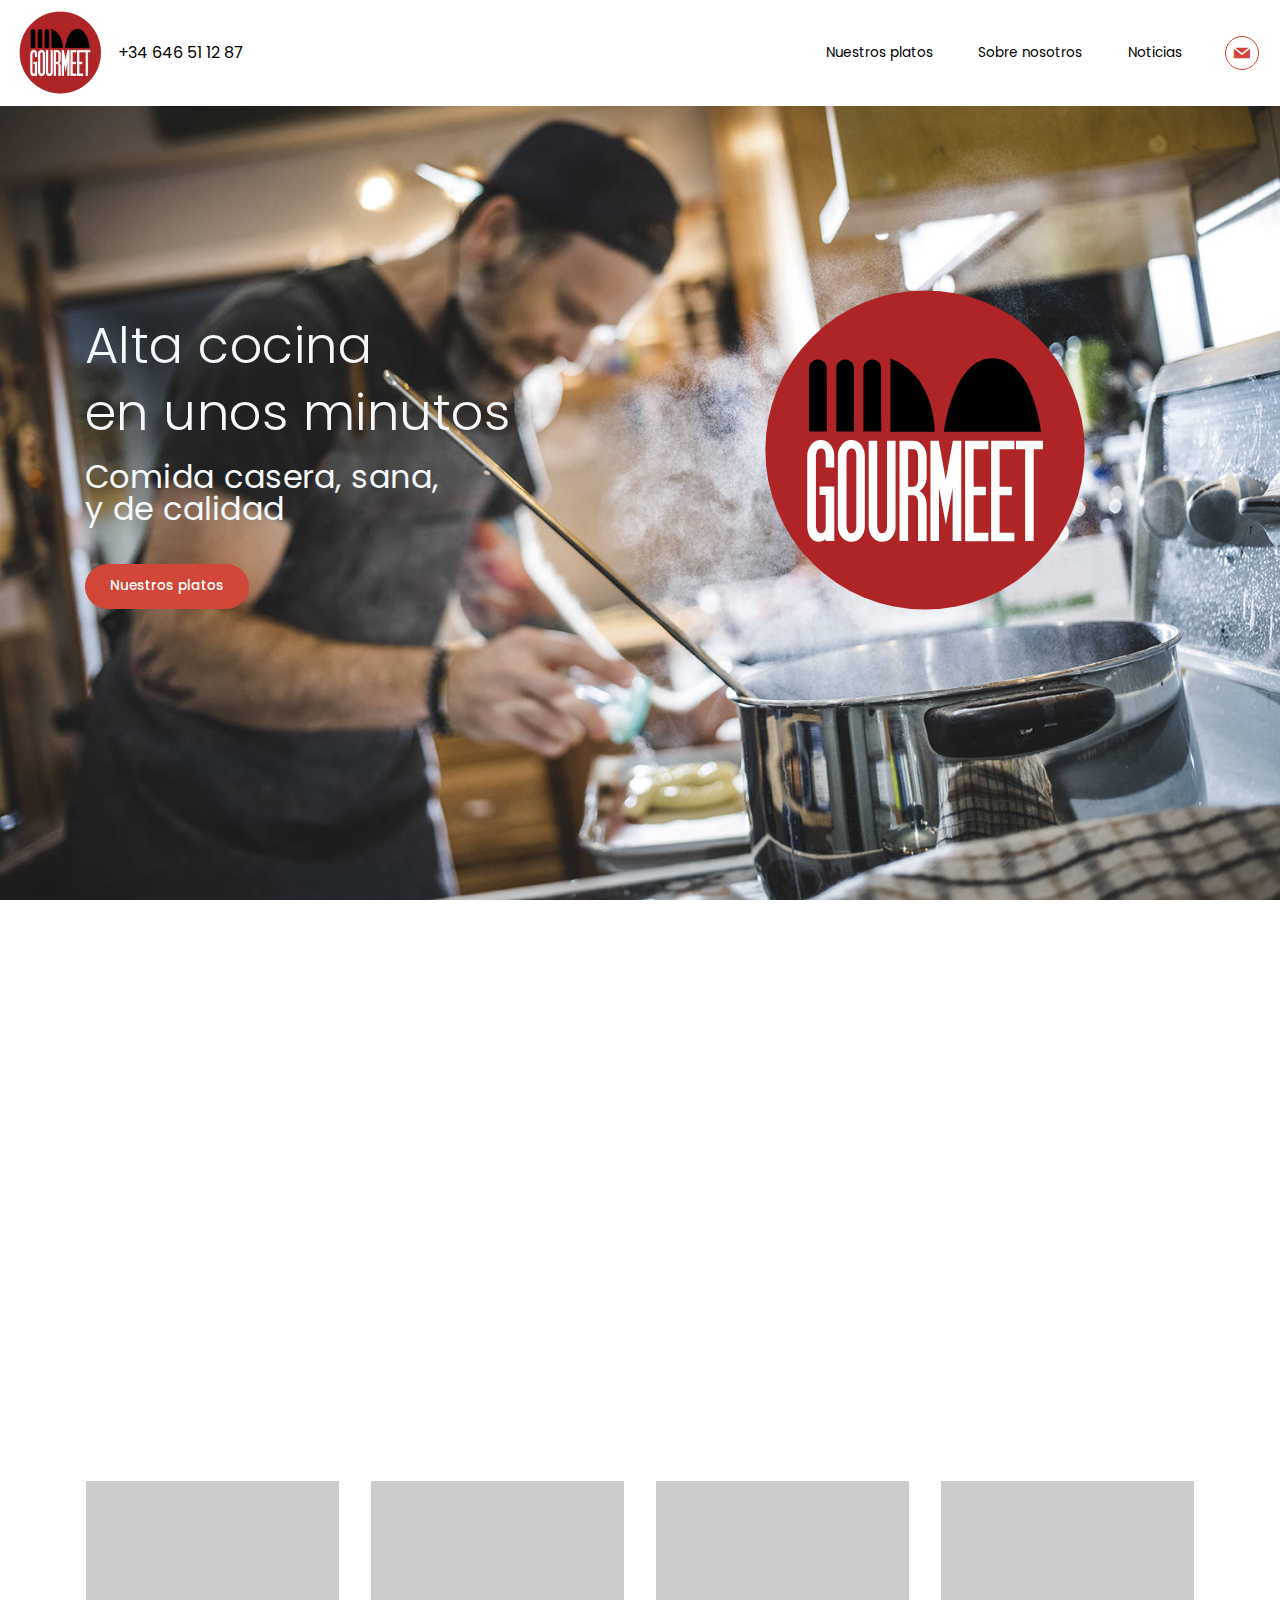
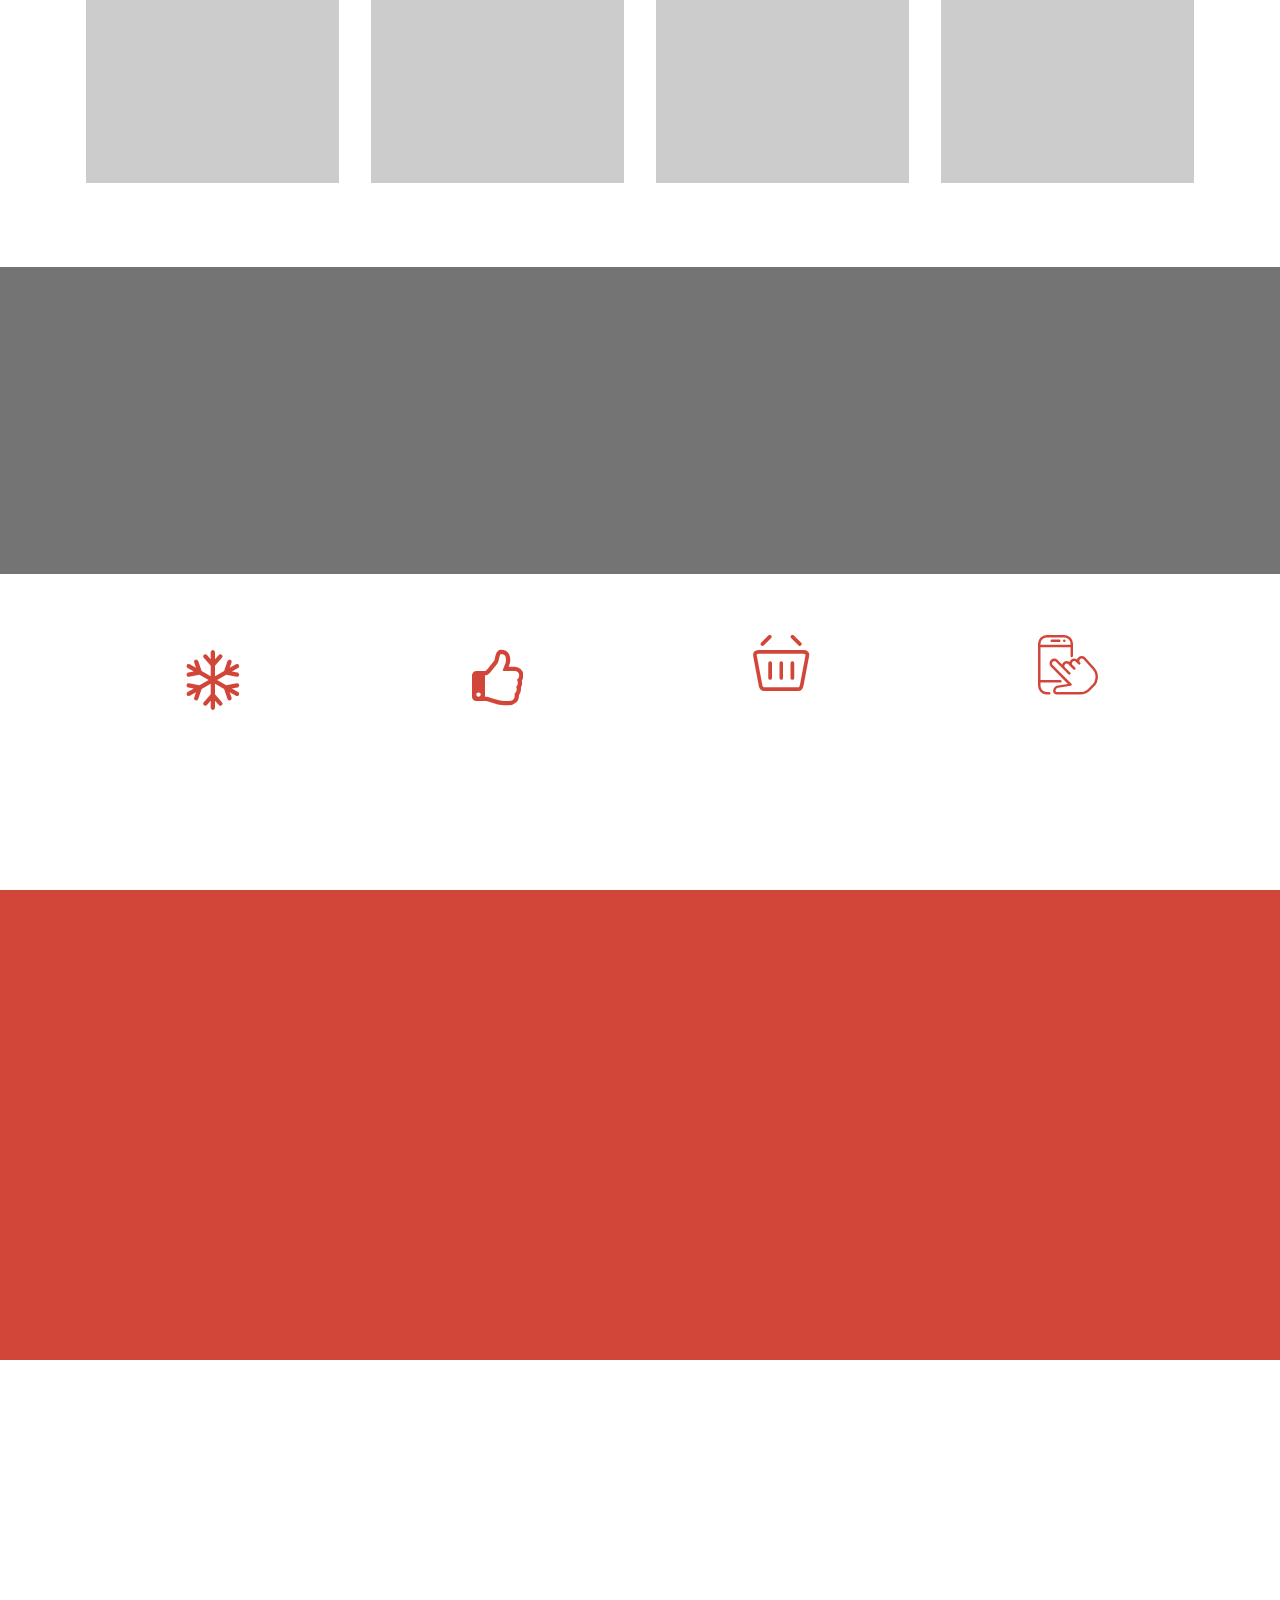
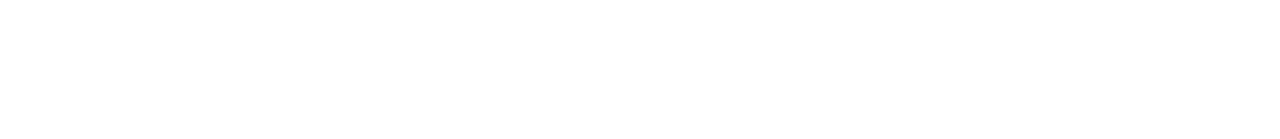
==== index.html @ 66742caf "create github pages" ====
<!DOCTYPE html>
<html >
<head>
  <!-- Site made with Mobirise Website Builder v4.8.10, https://mobirise.com -->
  <meta charset="UTF-8">
  <meta http-equiv="X-UA-Compatible" content="IE=edge">
  <meta name="generator" content="Mobirise v4.8.10, mobirise.com">
  <meta name="viewport" content="width=device-width, initial-scale=1, minimum-scale=1">
  <link rel="shortcut icon" href="assets/images/mesa-de-trabajo-1-164x165.png" type="image/x-icon">
  <meta name="description" content="">
  <title>Home</title>
  <link rel="stylesheet" href="assets/icon54/style.css">
  <link rel="stylesheet" href="assets/web/assets/mobirise-icons/mobirise-icons.css">
  <link rel="stylesheet" href="assets/web/assets/mobirise-icons-bold/mobirise-icons-bold.css">
  <link rel="stylesheet" href="assets/font-awesome/css/font-awesome.css">
  <link rel="stylesheet" href="assets/bootstrap/css/bootstrap.min.css">
  <link rel="stylesheet" href="assets/bootstrap/css/bootstrap-grid.min.css">
  <link rel="stylesheet" href="assets/bootstrap/css/bootstrap-reboot.min.css">
  <link rel="stylesheet" href="assets/animatecss/animate.min.css">
  <link rel="stylesheet" href="assets/socicon/css/styles.css">
  <link rel="stylesheet" href="assets/dropdown/css/style.css">
  <link rel="stylesheet" href="assets/theme/css/style.css">
  <link rel="stylesheet" href="assets/mobirise/css/mbr-additional.css" type="text/css">
  
  
  
</head>
<body>
  <section class="menu cid-rcGasZNHS0" once="menu" id="menu1-1">

    
    

    <nav class="navbar navbar-dropdown navbar-fixed-top navbar-expand-lg">
        <div class="navbar-brand">
            <span class="navbar-logo">
                <a href="#top">
                    <img src="assets/images/mesa-de-trabajo-1-164x165.png" alt="Gourmeet" title="Home" style="height: 5.6rem;">
                </a>
            </span>
            <span class="navbar-caption-wrap"><a class="navbar-caption text-black display-5" href="tel:+34-646 511287 ">+34 646 51 12 87 </a></span>
        </div>
        <button class="navbar-toggler" type="button" data-toggle="collapse" data-target="#navbarSupportedContent" aria-controls="navbarNavAltMarkup" aria-expanded="false" aria-label="Toggle navigation">
            <div class="hamburger">
                <span></span>
                <span></span>
                <span></span>
                <span></span>
            </div>
        </button>
      <div class="collapse navbar-collapse" id="navbarSupportedContent">
            <ul class="navbar-nav nav-dropdown nav-right" data-app-modern-menu="true"><li class="nav-item dropdown">
                    <a class="nav-link link text-black display-4" href="page4.html#gallery1-2z" aria-expanded="true">&nbsp;Nuestros platos</a>
                </li><li class="nav-item"><a class="nav-link link text-black display-4" href="page1.html#info7-w">
                        Sobre nosotros</a></li><li class="nav-item"><a class="nav-link link text-black display-4" href="page2.html">
                        Noticias</a></li></ul>
            <div class="icons-menu">
              <div class="soc-item">
                <a href="mailto:info@gourmeet.es">
                  <span class="mbr-iconfont socicon-mail socicon" style="color: rgb(209, 70, 56); fill: rgb(209, 70, 56);"></span>
                </a>
              </div>
              
              
              
              
              
            </div>
            
      </div>
    </nav>
</section>

<section class="header4 cid-reMaHEFUPE mbr-fullscreen" id="header4-15">

    

    

    <div class="container">
        <div class="row justify-content-center">
            <div class="mbr-white col-md-12 col-lg-6">
                <div class="typed-text pb-3 align-left display-4">
                    <span class="mbr-section-subtitle mbr-fonts-style display-1"><br><br>Alta cocina<br>en unos minutos<br></span>
                    
                </div>
                <p class="mbr-section-text mbr-fonts-style align-left display-2">Comida casera, sana,<br>y de calidad</p>
                <div class="pt-3 mbr-section-btn align-left"><a class="btn btn-md btn-primary display-4" type="submit" href="index.html#content7-1c">Nuestros platos</a></div>
            </div>
            <div class="col-lg-6">
                <div class="mbr-figure">
                    <img src="assets/images/logotipo2-1.svg" alt="Mobirise" title="">
                </div>
            </div>
        </div>
    </div>
    
</section>

<section class="cid-reM4KpsuO8" id="content9-18">

    

    
    <div class="container">
        <div class="row justify-content-center">
            <div class="col-12 col-md-12 align-center">
                <h2 class="mbr-section-title align-left mbr-fonts-style mbr-bold mbr-white display-1">
                    Elaboramos platos <br>precocinados de alta calidad</h2>
                <h3 class="mbr-section-subtitle align-left mbr-fonts-style mbr-white pt-2 display-2">Para que disfrutes como nunca de la cocina de siempre</h3>
            </div>
        </div>
    </div>
</section>

<section class="mbr-section article content1 cid-rfjMUEWF85" id="content1-1n">
    
     

    <div class="container">
        <div class="media-container-row">
            <div class="col-md-12">
                <p class="mbr-text m-0 mbr-fonts-style mbr-black display-7">“No tenemos tiempo para cocinar, pero <strong>nos gusta comer bien</strong>, alimentarnos adecuadamente… <strong>Gourmeet pone a tu disposición platos precocinados y ultracongelados, elaborados con la tecnología industrial más vanguardista</strong>, que te harán recordar los sabores de la cocina más auténtica.<br><br>Los <strong>ingredientes</strong> de todas nuestras recetas se basan en la <strong>cocina natural: sana y sabrosa</strong>. Así, elaboramos a diario las recetas tradicionales de nuestros platos precocinados: con la mejor tecnología, pero de una forma artesanal. Y se nota. <strong>Platos listos para calentar y consumir de calidad gourmet!”</strong><br></p>
            </div>
        </div>
    </div>
</section>

<section class="features19 cid-reM4lIrjnq" id="features19-15">

    

    
    <div class="container">
        <h2 class="mbr-section-title align-left mbr-fonts-style display-1">
            Recomendaciones del chef</h2>

        
        <div class="row justify-content-center align-items-start">
            
            <div class="card px-3 py-4 col-md-6 col-lg-3">
                <div class="card-wrapper flip-card">
                    <div class="card-img">
                        <img src="assets/images/carnes-506x343.jpg" alt="Mobirise" title="">
                        
                    </div>
                    <div class="card-box">
                        <h3 class="mbr-title mbr-fonts-style mbr-bold mbr-black display-5">
                            CARNES</h3>
                        
                        <div class="mbr-section-btn align-left"><a href="page4.html#features14-2b" class="btn btn-md btn-primary display-4">Saber más</a></div>
                    </div>
                </div>
            </div>

            <div class="card px-3 py-4 col-md-6 col-lg-3">
                <div class="card-wrapper flip-card">
                    <div class="card-img">
                        <img src="assets/images/pasta-506x343.jpg" alt="Mobirise" title="">
                        
                    </div>
                    <div class="card-box">
                        <h3 class="mbr-title mbr-fonts-style mbr-bold mbr-black display-5">
                            PASTA</h3>
                        
                        <div class="mbr-section-btn align-left"><a href="page3.html#features14-1x" class="btn btn-md btn-primary display-4">Saber más</a></div>
                    </div>
                </div>
            </div>

            <div class="card px-3 py-4 col-md-6 col-lg-3">
                <div class="card-wrapper flip-card">
                    <div class="card-img">
                        <img src="assets/images/cremas-506x343.jpg" alt="Mobirise" title="">
                        
                    </div>
                    <div class="card-box">
                        <h3 class="mbr-title mbr-fonts-style mbr-bold mbr-black display-5">
                            CREMAS Y RELLENOS</h3>
                        
                        <div class="mbr-section-btn align-left"><a href="page3.html#features14-1x" class="btn btn-md btn-primary display-4">Saber más</a></div>
                    </div>
                </div>
            </div>

            <div class="card px-3 py-4 col-md-6 col-lg-3">
                <div class="card-wrapper flip-card">
                    <div class="card-img">
                        <img src="assets/images/varios-506x343.jpg" alt="Mobirise" title="">
                        
                    </div>
                    <div class="card-box">
                        <h3 class="mbr-title mbr-fonts-style mbr-bold mbr-black display-5">
                            VARIOS</h3>
                        
                        <div class="mbr-section-btn align-left"><a href="page3.html#features14-1x" class="btn btn-md btn-primary display-4">Saber más</a></div>
                    </div>
                </div>
            </div>
        </div>
    </div>
</section>

<section class="cid-reEME1GVfP mbr-parallax-background" id="content9-15">

    

    <div class="mbr-overlay" style="opacity: 0.6; background-color: rgb(35, 35, 35);">
    </div>
    <div class="container">
        <div class="row justify-content-center">
            <div class="col-12 col-md-12 align-center">
                <h2 class="mbr-section-title align-left mbr-fonts-style mbr-bold mbr-white display-1">
                    Auténtica Carne fresca de Vacuno</h2>
                <h3 class="mbr-section-subtitle align-left mbr-fonts-style mbr-white pt-2 display-2">
                    100% certificada</h3>
            </div>
        </div>
    </div>
</section>

<section class="features3 cid-reMaq2E13o" id="features3-1a">
    
    

    
    <div class="container">
        
        
        <div class="row justify-content-center">
            <div class="card p-3 col-12 col-md-6 col-xl-3 col-lg-3">
                <div class="card-wrap">
                    <div class="card-img pb-4 align-center">
                        <span class="mbr-iconfont fa-snowflake-o fa"></span>
                    </div>
                    <div class="card-box">
                        <h4 class="card-title mbr-fonts-style align-center display-5">
                            Cadena de frio</h4>
                        <p class="mbr-text mbr-fonts-style align-center display-7">
                            Todos los productos se conservan en congelación a -18º</p>
                    </div>
                </div>
            </div>

            <div class="card p-3 col-12 col-md-6 col-xl-3 col-lg-3">
                <div class="card-wrap">
                    <div class="card-img pb-4 align-center">
                        <span class="mbr-iconfont fa-thumbs-o-up fa"></span>
                    </div>
                    <div class="card-box">
                        <h4 class="card-title mbr-fonts-style align-center display-5">
                            Calidad certificada</h4>
                        <p class="mbr-text mbr-fonts-style align-center display-7">
                           Sellos de calidad BRC FOOD y certificación IFC</p>
                    </div>
                </div>
            </div>

            <div class="card p-3 col-12 col-md-6 col-xl-3 col-lg-3">
                <div class="card-wrap">
                    <div class="card-img pb-4 align-center">
                        <span class="mbr-iconfont mbrib-shopping-basket"></span>
                    </div>
                    <div class="card-box">
                        <h4 class="card-title mbr-fonts-style align-center display-5">
                            Envio rápido</h4>
                        <p class="mbr-text mbr-fonts-style align-center display-7">Tardamos 24 hrs en procesar tu pedido</p>
                    </div>
                </div>
            </div>

            <div class="card p-3 col-12 col-md-6 col-xl-3 col-lg-3">
                <div class="card-wrap">
                    <div class="card-img pb-4 align-center">
                        <span class="mbr-iconfont icon54-v1-mobile-touch"></span>
                    </div>
                    <div class="card-box">
                        <h4 class="card-title mbr-fonts-style align-center display-5">
                            Atención personalizada</h4>
                        <p class="mbr-text mbr-fonts-style align-center display-7">
                            +34 646 51 12 87 </p>
                    </div>
                </div>
            </div>
        </div>
    </div>
</section>

<section class="cid-rfPbJCQDJ2" id="footer4-4c">

    

    

    <div class="container">
        <div class="row content justify-content-center align-items-start mbr-black">
            <div class="col-12 col-md-6 col-lg-4 pb-3">
                <div class="logo pb-3 align-center">
                    <a href="https://mobirise.com">
                        <img src="assets/images/logo.png" alt="Mobirise" title="" style="height: 5rem;">
                    </a>
                </div>
                
                <div class="address">
                    <h3 class="address-title mbr-fonts-style pb-2 align-center display-5">Si quieres hacer un pedido ponte en<br>contacto con nosotros. <br><br>Te asesoraremos en cantidades, almacenamiento y preparación.&nbsp;</h3>
                    <p class="address-block mbr-fonts-style pb-3 align-center mbr-text display-4"></p>
                </div>
                <div class="contacts">
                    <h3 class="contacts-title mbr-fonts-style pb-2 align-center display-5"></h3>
                    <p class="contacts-block mbr-fonts-style align-center mbr-text display-4"></p>
                </div>
            </div>
            <div class="col-sm-12 col-md-6 col-lg-5 col-xl-4 opening-hours pb-3 align-center">
                <h3 class="opening-hours-title pb-3 mbr-fonts-style align-center display-5"></h3>
                <div class="col-5 days-column mbr-fonts-style mbr-bold align-right mbr-text display-7">
                    <span></span><br>
                </div>
                <div class="col-5 hours-column mbr-fonts-style align-left mbr-text display-7">
                    <span></span><br>
                </div>
            </div>
            <div class="form-1 col-sm-12 col-md-5 col-xl-4 col-lg-3" data-form-type="formoid">
                <h3 class="form-title pb-3 mbr-fonts-style align-center display-5"><strong>
                    PEDIDOS</strong></h3>
                <div data-form-alert="" hidden="">En breve nos pondremos en contacto contigo. Gracias por confiar en Gourmeet.</div>
                <form class="mbr-form" action="https://mobirise.com/" method="post" data-form-title="My Mobirise Form"><input type="hidden" name="email" data-form-email="true" value="3juxIhDKyW4J5ooBcVCBBfuF7L02tV1vfWAPSeEwPodO5930rio98Dyp6w4itvRNbZPGTk6Ozgdu0U1whDyBWlimb+TI0SR6hnWD6v8JmXG90VNlT7ELz9vwd0E1JPEI">
                    <div class="input-wrap" data-for="name">
                        <input type="text" class="field display-7" name="name" placeholder="Nombre" data-form-field="Name" required="" id="name-footer4-4c">
                    </div>
                    <div class="input-wrap" data-for="email">
                        <input type="text" class="field display-7" name="email" placeholder="e-mail" data-form-field="E-mail" required="" id="email-footer4-4c">
                    </div>
                    <div class="input-wrap" data-for="phone">
                        <input type="text" class="field display-7" name="phone" placeholder="Teléfono" data-form-field="Phone" id="phone-footer4-4c">
                    </div>
                    <div class="form-group pb-2" data-for="message">
                        <textarea type="text" class="form-control display-7" name="message" placeholder="Mensaje" rows="2" data-form-field="Message" id="message-footer4-4c"></textarea>
                    </div>
                    <div class="btn-row align-center">
                        <span class="input-group-btn"><button href="https://mobirise.com/" type="submit" class="btn btn-form btn-white display-4">Enviar</button></span>
                    </div>
                </form>
            </div>
        </div>
    </div>
</section>

<section class="cid-rezptYAxd7 mbr-reveal" id="footer1-b">

    

    <div class="mbr-overlay" style="background-color: rgb(0, 0, 0); opacity: 0.7;"></div>

    <div class="container">
        <div class="media-container-row content text-white">
            <div class="col-12 col-md-3">
                <div class="media-wrap">
                    <a href="index.html">
                        <img src="assets/images/logotipo.svg" alt="Mobirise" title="">
                    </a>
                </div>
            </div>
            <div class="col-12 col-md-3 mbr-fonts-style display-7">
                <h5 class="pb-3"></h5>
                <p class="mbr-text"></p>
            </div>
            <div class="col-12 col-md-3 mbr-fonts-style display-7">
                <h5 class="pb-3"><strong>
                    Contacto</strong></h5>
                <p class="mbr-text">C/ Herreros Nº 12 Edificio 2 <br>Pol. Ind Los Angeles <br>28906 Getafe (Madrid) &nbsp;<br><br>+34 646 51 12 87&nbsp;</p>
            </div>
            <div class="col-12 col-md-3 mbr-fonts-style display-7">
                <h5 class="pb-3"><strong>Menú</strong></h5>
                <p class="mbr-text"><a href="index.html#header1-9" class="text-white">N</a>uestros platos<br><a href="page1.html#content9-o" class="text-white">Sobre nosotros</a><br><br><strong><a href="mailto:info@gourmeet.es">PEDIDOS</a></strong></p>
            </div>
        </div>
        <div class="footer-lower">
            <div class="media-container-row">
                <div class="col-sm-12">
                    <hr>
                </div>
            </div>
            <div class="media-container-row mbr-white">
                <div class="col-sm-6 copyright">
                    <p class="mbr-text mbr-fonts-style display-7">© Copyright 2019</p>
                </div>
                <div class="col-md-6">
                    
                </div>
            </div>
        </div>
    </div>
</section>


  <script src="assets/web/assets/jquery/jquery.min.js"></script>
  <script src="assets/popper/popper.min.js"></script>
  <script src="assets/bootstrap/js/bootstrap.min.js"></script>
  <script src="assets/viewportchecker/jquery.viewportchecker.js"></script>
  <script src="assets/typed/typed.min.js"></script>
  <script src="assets/parallax/jarallax.min.js"></script>
  <script src="assets/smoothscroll/smooth-scroll.js"></script>
  <script src="assets/dropdown/js/script.min.js"></script>
  <script src="assets/touchswipe/jquery.touch-swipe.min.js"></script>
  <script src="assets/theme/js/script.js"></script>
  <script src="assets/formoid/formoid.min.js"></script>
  
  
  <input name="animation" type="hidden">
  </body>
</html>
---- assets/icon54/style.css ----
@font-face {
    font-family: 'icon54';
    src: url('fonts/icon54.eot?uf6sbu');
    src: url('fonts/icon54.eot?uf6sbu#iefix') format('embedded-opentype'),
        url('fonts/icon54.ttf?uf6sbu') format('truetype'),
        url('fonts/icon54.woff?uf6sbu') format('woff'),
        url('fonts/icon54.svg?uf6sbu#icon54') format('svg');
    font-weight: normal;
    font-style: normal;
}

[class^='icon54-v1-'],
[class*=' icon54-v1-'] {
    /* use !important to prevent issues with browser extensions that change fonts */
    font-family: 'icon54' !important;
    speak: none;
    font-style: normal;
    font-weight: normal;
    font-variant: normal;
    text-transform: none;
    line-height: 1;

    /* Better Font Rendering =========== */
    -webkit-font-smoothing: antialiased;
    -moz-osx-font-smoothing: grayscale;
}

.icon54-v1-add-bag::before {
    content: '\e900';
}
.icon54-v1-add-cart2::before {
    content: '\e901';
}
.icon54-v1-add-chat1::before {
    content: '\e902';
}
.icon54-v1-add-chat2::before {
    content: '\e903';
}
.icon54-v1-add-chat3::before {
    content: '\e904';
}
.icon54-v1-bitcoin-bag::before {
    content: '\e905';
}
.icon54-v1-bitcoin-cart::before {
    content: '\e906';
}
.icon54-v1-cart::before {
    content: '\e907';
}
.icon54-v1-char-search2::before {
    content: '\e908';
}
.icon54-v1-chat-1::before {
    content: '\e909';
}
.icon54-v1-chat-2::before {
    content: '\e90a';
}
.icon54-v1-chat-3::before {
    content: '\e90b';
}
.icon54-v1-chat-bubble1::before {
    content: '\e90c';
}
.icon54-v1-chat-bubble2::before {
    content: '\e90d';
}
.icon54-v1-chat-bubble4::before {
    content: '\e90e';
}
.icon54-v1-chat-bubble5::before {
    content: '\e90f';
}
.icon54-v1-chat-buble3::before {
    content: '\e910';
}
.icon54-v1-chat-delete1::before {
    content: '\e911';
}
.icon54-v1-chat-delete2::before {
    content: '\e912';
}
.icon54-v1-chat-delete3::before {
    content: '\e913';
}
.icon54-v1-chat-error1::before {
    content: '\e914';
}
.icon54-v1-chat-error2::before {
    content: '\e915';
}
.icon54-v1-chat-error3::before {
    content: '\e916';
}
.icon54-v1-chat-help1::before {
    content: '\e917';
}
.icon54-v1-chat-help2::before {
    content: '\e918';
}
.icon54-v1-chat-help3::before {
    content: '\e919';
}
.icon54-v1-chat-remouve1::before {
    content: '\e91a';
}
.icon54-v1-chat-remouve2::before {
    content: '\e91b';
}
.icon54-v1-chat-remouve3::before {
    content: '\e91c';
}
.icon54-v1-chat-search1::before {
    content: '\e91d';
}
.icon54-v1-chat-search3::before {
    content: '\e91e';
}
.icon54-v1-chat-settings1::before {
    content: '\e91f';
}
.icon54-v1-chat-settings2::before {
    content: '\e920';
}
.icon54-v1-chat-settings3::before {
    content: '\e921';
}
.icon54-v1-chat-user1::before {
    content: '\e922';
}
.icon54-v1-chat-user2::before {
    content: '\e923';
}
.icon54-v1-chat-user3::before {
    content: '\e924';
}
.icon54-v1-chat-user4::before {
    content: '\e925';
}
.icon54-v1-check-out::before {
    content: '\e926';
}
.icon54-v1-clear-bag::before {
    content: '\e927';
}
.icon54-v1-clear-cart2::before {
    content: '\e928';
}
.icon54-v1-conference-chat::before {
    content: '\e929';
}
.icon54-v1-conference-speach::before {
    content: '\e92a';
}
.icon54-v1-credit-card::before {
    content: '\e92b';
}
.icon54-v1-cuppon::before {
    content: '\e92c';
}
.icon54-v1-dismiss-bag::before {
    content: '\e92d';
}
.icon54-v1-dismiss-cart::before {
    content: '\e92e';
}
.icon54-v1-dismiss-chat1::before {
    content: '\e92f';
}
.icon54-v1-dismiss-chat2::before {
    content: '\e930';
}
.icon54-v1-dismiss-chat3::before {
    content: '\e931';
}
.icon54-v1-dollar-bag::before {
    content: '\e932';
}
.icon54-v1-dollar-cart::before {
    content: '\e933';
}
.icon54-v1-done-bag::before {
    content: '\e934';
}
.icon54-v1-done-cat::before {
    content: '\e935';
}
.icon54-v1-dream-bubble1::before {
    content: '\e936';
}
.icon54-v1-dream-bubble2::before {
    content: '\e937';
}
.icon54-v1-dreamimg-2::before {
    content: '\e938';
}
.icon54-v1-dreaming-1::before {
    content: '\e939';
}
.icon54-v1-euro-bag::before {
    content: '\e93a';
}
.icon54-v1-euro-cart::before {
    content: '\e93b';
}
.icon54-v1-favorite-bag::before {
    content: '\e93c';
}
.icon54-v1-favorite-cart::before {
    content: '\e93d';
}
.icon54-v1-favorite-chat1::before {
    content: '\e93e';
}
.icon54-v1-favorite-chat2::before {
    content: '\e93f';
}
.icon54-v1-favorite-chat3::before {
    content: '\e940';
}
.icon54-v1-full-cart2::before {
    content: '\e941';
}
.icon54-v1-gift-box2::before {
    content: '\e942';
}
.icon54-v1-gift-card2::before {
    content: '\e943';
}
.icon54-v1-home-bag::before {
    content: '\e944';
}
.icon54-v1-hot-offer::before {
    content: '\e945';
}
.icon54-v1-mobile-shopping1::before {
    content: '\e946';
}
.icon54-v1-mobile-shopping2::before {
    content: '\e947';
}
.icon54-v1-on-sale2::before {
    content: '\e948';
}
.icon54-v1-on-sale::before {
    content: '\e949';
}
.icon54-v1-online-shopping1::before {
    content: '\e94a';
}
.icon54-v1-online-store::before {
    content: '\e94b';
}
.icon54-v1-open-box::before {
    content: '\e94c';
}
.icon54-v1-pound-bag::before {
    content: '\e94d';
}
.icon54-v1-pound-cart::before {
    content: '\e94e';
}
.icon54-v1-remouve-bag::before {
    content: '\e94f';
}
.icon54-v1-remouve-cart2::before {
    content: '\e950';
}
.icon54-v1-rotate-2::before {
    content: '\e951';
}
.icon54-v1-search-bag::before {
    content: '\e952';
}
.icon54-v1-search-cart::before {
    content: '\e953';
}
.icon54-v1-secure-shopping3::before {
    content: '\e954';
}
.icon54-v1-secure-shopping4::before {
    content: '\e955';
}
.icon54-v1-secure-shopping5::before {
    content: '\e956';
}
.icon54-v1-share-conversation1::before {
    content: '\e957';
}
.icon54-v1-share-conversation2::before {
    content: '\e958';
}
.icon54-v1-share-conversation3::before {
    content: '\e959';
}
.icon54-v1-shipping-box::before {
    content: '\e95a';
}
.icon54-v1-shipping-scedule::before {
    content: '\e95b';
}
.icon54-v1-shipping::before {
    content: '\e95c';
}
.icon54-v1-shopping-bag::before {
    content: '\e95d';
}
.icon54-v1-video-message::before {
    content: '\e95e';
}
.icon54-v1-voice-message::before {
    content: '\e95f';
}
.icon54-v1-web-shop1::before {
    content: '\e960';
}
.icon54-v1-web-shop2::before {
    content: '\e961';
}
.icon54-v1-web-shop3::before {
    content: '\e962';
}
.icon54-v1-d-blockchart1::before {
    content: '\e963';
}
.icon54-v1-112::before {
    content: '\e964';
}
.icon54-v1-911::before {
    content: '\e965';
}
.icon54-v1-add-call::before {
    content: '\e966';
}
.icon54-v1-balloons::before {
    content: '\e967';
}
.icon54-v1-baseball-cap::before {
    content: '\e968';
}
.icon54-v1-bat-man::before {
    content: '\e969';
}
.icon54-v1-block-call::before {
    content: '\e96a';
}
.icon54-v1-block-chart1::before {
    content: '\e96b';
}
.icon54-v1-block-chart2::before {
    content: '\e96c';
}
.icon54-v1-block-chart3::before {
    content: '\e96d';
}
.icon54-v1-bluetuth-phonespeaker::before {
    content: '\e96e';
}
.icon54-v1-call-24h::before {
    content: '\e96f';
}
.icon54-v1-call-center24h::before {
    content: '\e970';
}
.icon54-v1-call-forward::before {
    content: '\e971';
}
.icon54-v1-call-made::before {
    content: '\e972';
}
.icon54-v1-call-recieved::before {
    content: '\e973';
}
.icon54-v1-call-reservation::before {
    content: '\e974';
}
.icon54-v1-clear-call::before {
    content: '\e975';
}
.icon54-v1-crain-hook::before {
    content: '\e976';
}
.icon54-v1-decreasing-chart1::before {
    content: '\e977';
}
.icon54-v1-decreasing-chart2::before {
    content: '\e978';
}
.icon54-v1-delayed-call::before {
    content: '\e979';
}
.icon54-v1-diagram-1::before {
    content: '\e97a';
}
.icon54-v1-diagram-2::before {
    content: '\e97b';
}
.icon54-v1-diagram-3::before {
    content: '\e97c';
}
.icon54-v1-diagram-4::before {
    content: '\e97d';
}
.icon54-v1-dial-pad2::before {
    content: '\e97e';
}
.icon54-v1-dot-chart1::before {
    content: '\e97f';
}
.icon54-v1-dot-chart2::before {
    content: '\e980';
}
.icon54-v1-dot-chart3::before {
    content: '\e981';
}
.icon54-v1-enter-1::before {
    content: '\e982';
}
.icon54-v1-enter-2::before {
    content: '\e983';
}
.icon54-v1-exit-1::before {
    content: '\e984';
}
.icon54-v1-exit-2::before {
    content: '\e985';
}
.icon54-v1-fax-phone::before {
    content: '\e986';
}
.icon54-v1-fragment-chart::before {
    content: '\e987';
}
.icon54-v1-hold-theline::before {
    content: '\e988';
}
.icon54-v1-id-tag::before {
    content: '\e989';
}
.icon54-v1-increasing-chart1::before {
    content: '\e98a';
}
.icon54-v1-increasing-chart2::before {
    content: '\e98b';
}
.icon54-v1-key-2::before {
    content: '\e98c';
}
.icon54-v1-key-hole1::before {
    content: '\e98d';
}
.icon54-v1-key-hole2::before {
    content: '\e98e';
}
.icon54-v1-landscape-chart::before {
    content: '\e98f';
}
.icon54-v1-line-chart1::before {
    content: '\e990';
}
.icon54-v1-line-chart2::before {
    content: '\e991';
}
.icon54-v1-line-chart3::before {
    content: '\e992';
}
.icon54-v1-lock-1::before {
    content: '\e993';
}
.icon54-v1-lock-call::before {
    content: '\e994';
}
.icon54-v1-lock-user1::before {
    content: '\e995';
}
.icon54-v1-lock-user2::before {
    content: '\e996';
}
.icon54-v1-login-form1::before {
    content: '\e997';
}
.icon54-v1-login-form2::before {
    content: '\e998';
}
.icon54-v1-marge-call::before {
    content: '\e999';
}
.icon54-v1-missed-call::before {
    content: '\e99a';
}
.icon54-v1-name-tag::before {
    content: '\e99b';
}
.icon54-v1-open-lock::before {
    content: '\e99c';
}
.icon54-v1-pause-call::before {
    content: '\e99d';
}
.icon54-v1-phone-1::before {
    content: '\e99e';
}
.icon54-v1-phone-2::before {
    content: '\e99f';
}
.icon54-v1-phone-3::before {
    content: '\e9a0';
}
.icon54-v1-phone-4::before {
    content: '\e9a1';
}
.icon54-v1-phone-book::before {
    content: '\e9a2';
}
.icon54-v1-phone-box::before {
    content: '\e9a3';
}
.icon54-v1-phone-intalk::before {
    content: '\e9a4';
}
.icon54-v1-phone-ring::before {
    content: '\e9a5';
}
.icon54-v1-phone-shopping::before {
    content: '\e9a6';
}
.icon54-v1-pie-chart1::before {
    content: '\e9a7';
}
.icon54-v1-pie-chart2::before {
    content: '\e9a8';
}
.icon54-v1-pie-chart3::before {
    content: '\e9a9';
}
.icon54-v1-pin-code::before {
    content: '\e9aa';
}
.icon54-v1-public-phone::before {
    content: '\e9ab';
}
.icon54-v1-recall::before {
    content: '\e9ac';
}
.icon54-v1-record-call::before {
    content: '\e9ad';
}
.icon54-v1-remouve-call::before {
    content: '\e9ae';
}
.icon54-v1-ring-chart1::before {
    content: '\e9af';
}
.icon54-v1-ring-chart2::before {
    content: '\e9b0';
}
.icon54-v1-signal-0::before {
    content: '\e9b1';
}
.icon54-v1-signal-1::before {
    content: '\e9b2';
}
.icon54-v1-signal-2::before {
    content: '\e9b3';
}
.icon54-v1-signal-3::before {
    content: '\e9b4';
}
.icon54-v1-signal-4::before {
    content: '\e9b5';
}
.icon54-v1-signal-5::before {
    content: '\e9b6';
}
.icon54-v1-sinus::before {
    content: '\e9b7';
}
.icon54-v1-split-call::before {
    content: '\e9b8';
}
.icon54-v1-success-chart::before {
    content: '\e9b9';
}
.icon54-v1-table-chart1::before {
    content: '\e9ba';
}
.icon54-v1-table-chart2::before {
    content: '\e9bb';
}
.icon54-v1-tangent::before {
    content: '\e9bc';
}
.icon54-v1-bedroom::before {
    content: '\e9bd';
}
.icon54-v1-fingertouch::before {
    content: '\e9be';
}
.icon54-v1-hour::before {
    content: '\e9bf';
}
.icon54-v1-bedroom2::before {
    content: '\e9c0';
}
.icon54-v1-files::before {
    content: '\e9c1';
}
.icon54-v1-fingertouch2::before {
    content: '\e9c2';
}
.icon54-v1-files2::before {
    content: '\e9c3';
}
.icon54-v1-fingertouch3::before {
    content: '\e9c4';
}
.icon54-v1-starbed::before {
    content: '\e9c5';
}
.icon54-v1-g-network::before {
    content: '\e9c6';
}
.icon54-v1-gp-doc::before {
    content: '\e9c7';
}
.icon54-v1-fingerroatate::before {
    content: '\e9c8';
}
.icon54-v1-fingertouch4::before {
    content: '\e9c9';
}
.icon54-v1-g-network2::before {
    content: '\e9ca';
}
.icon54-v1-starhotel1::before {
    content: '\e9cb';
}
.icon54-v1-starhotel2::before {
    content: '\e9cc';
}
.icon54-v1-ball::before {
    content: '\e9cd';
}
.icon54-v1-min::before {
    content: '\e9ce';
}
.icon54-v1-by7::before {
    content: '\e9cf';
}
.icon54-v1-min2::before {
    content: '\e9d0';
}
.icon54-v1-min3::before {
    content: '\e9d1';
}
.icon54-v1-abascus-calculator::before {
    content: '\e9d2';
}
.icon54-v1-accordion::before {
    content: '\e9d3';
}
.icon54-v1-acrobat-file::before {
    content: '\e9d4';
}
.icon54-v1-add-basket::before {
    content: '\e9d5';
}
.icon54-v1-add-bookmark::before {
    content: '\e9d6';
}
.icon54-v1-add-card::before {
    content: '\e9d7';
}
.icon54-v1-add-cart::before {
    content: '\e9d8';
}
.icon54-v1-add-cloud::before {
    content: '\e9d9';
}
.icon54-v1-add-doc::before {
    content: '\e9da';
}
.icon54-v1-add-file::before {
    content: '\e9db';
}
.icon54-v1-add-folder::before {
    content: '\e9dc';
}
.icon54-v1-add-location::before {
    content: '\e9dd';
}
.icon54-v1-add-mail::before {
    content: '\e9de';
}
.icon54-v1-add-wifi::before {
    content: '\e9df';
}
.icon54-v1-addon-setting::before {
    content: '\e9e0';
}
.icon54-v1-addvertise::before {
    content: '\e9e1';
}
.icon54-v1-adobe-flashplayer::before {
    content: '\e9e2';
}
.icon54-v1-adobe::before {
    content: '\e9e3';
}
.icon54-v1-aif-doc::before {
    content: '\e9e4';
}
.icon54-v1-air-conditioner2::before {
    content: '\e9e5';
}
.icon54-v1-air-conditioner::before {
    content: '\e9e6';
}
.icon54-v1-air-conditioner1::before {
    content: '\e9e7';
}
.icon54-v1-airbnb::before {
    content: '\e9e8';
}
.icon54-v1-alambic::before {
    content: '\e9e9';
}
.icon54-v1-alarm-clock1::before {
    content: '\e9ea';
}
.icon54-v1-alarm-clock2::before {
    content: '\e9eb';
}
.icon54-v1-alarm-clock3::before {
    content: '\e9ec';
}
.icon54-v1-alarm-sound::before {
    content: '\e9ed';
}
.icon54-v1-align-center::before {
    content: '\e9ee';
}
.icon54-v1-align-left::before {
    content: '\e9ef';
}
.icon54-v1-align-right::before {
    content: '\e9f0';
}
.icon54-v1-all-directions::before {
    content: '\e9f1';
}
.icon54-v1-allert-card::before {
    content: '\e9f2';
}
.icon54-v1-alligator::before {
    content: '\e9f3';
}
.icon54-v1-alphabet-list::before {
    content: '\e9f4';
}
.icon54-v1-alu-recycle::before {
    content: '\e9f5';
}
.icon54-v1-amazon::before {
    content: '\e9f6';
}
.icon54-v1-ambulance-1::before {
    content: '\e9f7';
}
.icon54-v1-ambulance::before {
    content: '\e9f8';
}
.icon54-v1-amd::before {
    content: '\e9f9';
}
.icon54-v1-amex-2::before {
    content: '\e9fa';
}
.icon54-v1-amex::before {
    content: '\e9fb';
}
.icon54-v1-amplifier-1::before {
    content: '\e9fc';
}
.icon54-v1-amplifier-2::before {
    content: '\e9fd';
}
.icon54-v1-analogue-antenna::before {
    content: '\e9fe';
}
.icon54-v1-anchor::before {
    content: '\e9ff';
}
.icon54-v1-android::before {
    content: '\ea00';
}
.icon54-v1-angel2::before {
    content: '\ea01';
}
.icon54-v1-angel::before {
    content: '\ea02';
}
.icon54-v1-angry-birds2::before {
    content: '\ea03';
}
.icon54-v1-angry-birds::before {
    content: '\ea04';
}
.icon54-v1-anonymous-1::before {
    content: '\ea05';
}
.icon54-v1-anonymous-2::before {
    content: '\ea06';
}
.icon54-v1-ant::before {
    content: '\ea07';
}
.icon54-v1-antilop::before {
    content: '\ea08';
}
.icon54-v1-app-setting::before {
    content: '\ea09';
}
.icon54-v1-apple2::before {
    content: '\ea0a';
}
.icon54-v1-apple::before {
    content: '\ea0b';
}
.icon54-v1-appstore-2::before {
    content: '\ea0c';
}
.icon54-v1-arc-phisics::before {
    content: '\ea0d';
}
.icon54-v1-arcade::before {
    content: '\ea0e';
}
.icon54-v1-archery-1::before {
    content: '\ea0f';
}
.icon54-v1-archery-2::before {
    content: '\ea10';
}
.icon54-v1-aries::before {
    content: '\ea11';
}
.icon54-v1-army-solider::before {
    content: '\ea12';
}
.icon54-v1-artboard::before {
    content: '\ea13';
}
.icon54-v1-astronaut::before {
    content: '\ea14';
}
.icon54-v1-at-symbol::before {
    content: '\ea15';
}
.icon54-v1-ati::before {
    content: '\ea16';
}
.icon54-v1-atm-1::before {
    content: '\ea17';
}
.icon54-v1-atm-2::before {
    content: '\ea18';
}
.icon54-v1-atm-3::before {
    content: '\ea19';
}
.icon54-v1-atom::before {
    content: '\ea1a';
}
.icon54-v1-atomic-reactor::before {
    content: '\ea1b';
}
.icon54-v1-attach-file::before {
    content: '\ea1c';
}
.icon54-v1-attache-mail::before {
    content: '\ea1d';
}
.icon54-v1-attacher::before {
    content: '\ea1e';
}
.icon54-v1-attention-cloud::before {
    content: '\ea1f';
}
.icon54-v1-attention1-doc::before {
    content: '\ea20';
}
.icon54-v1-attention2-doc::before {
    content: '\ea21';
}
.icon54-v1-auction::before {
    content: '\ea22';
}
.icon54-v1-auto-flash::before {
    content: '\ea23';
}
.icon54-v1-auto-gearbox::before {
    content: '\ea24';
}
.icon54-v1-aux-cabel::before {
    content: '\ea25';
}
.icon54-v1-avi-doc::before {
    content: '\ea26';
}
.icon54-v1-backward-button::before {
    content: '\ea27';
}
.icon54-v1-backward::before {
    content: '\ea28';
}
.icon54-v1-bacteria-1::before {
    content: '\ea29';
}
.icon54-v1-bacteria-4::before {
    content: '\ea2a';
}
.icon54-v1-bad-pig::before {
    content: '\ea2b';
}
.icon54-v1-badminton::before {
    content: '\ea2c';
}
.icon54-v1-bag-1::before {
    content: '\ea2d';
}
.icon54-v1-bag-2::before {
    content: '\ea2e';
}
.icon54-v1-balance-1::before {
    content: '\ea2f';
}
.icon54-v1-balance-2::before {
    content: '\ea30';
}
.icon54-v1-bald-male::before {
    content: '\ea31';
}
.icon54-v1-ball-pen::before {
    content: '\ea32';
}
.icon54-v1-baloon::before {
    content: '\ea33';
}
.icon54-v1-banana::before {
    content: '\ea34';
}
.icon54-v1-banch::before {
    content: '\ea35';
}
.icon54-v1-bank-1::before {
    content: '\ea36';
}
.icon54-v1-bank-2::before {
    content: '\ea37';
}
.icon54-v1-bank3::before {
    content: '\ea38';
}
.icon54-v1-barbeque::before {
    content: '\ea39';
}
.icon54-v1-barcode-scanner::before {
    content: '\ea3a';
}
.icon54-v1-barcode::before {
    content: '\ea3b';
}
.icon54-v1-barrow::before {
    content: '\ea3c';
}
.icon54-v1-baseball-2::before {
    content: '\ea3d';
}
.icon54-v1-baseball::before {
    content: '\ea3e';
}
.icon54-v1-basket-1::before {
    content: '\ea3f';
}
.icon54-v1-basket-2::before {
    content: '\ea40';
}
.icon54-v1-basket-ball::before {
    content: '\ea41';
}
.icon54-v1-basket::before {
    content: '\ea42';
}
.icon54-v1-bass-key::before {
    content: '\ea43';
}
.icon54-v1-bat::before {
    content: '\ea44';
}
.icon54-v1-bath-robe::before {
    content: '\ea45';
}
.icon54-v1-battery2::before {
    content: '\ea46';
}
.icon54-v1-battery-0::before {
    content: '\ea47';
}
.icon54-v1-battery-1::before {
    content: '\ea48';
}
.icon54-v1-battery-2::before {
    content: '\ea49';
}
.icon54-v1-battery-3::before {
    content: '\ea4a';
}
.icon54-v1-battery-4::before {
    content: '\ea4b';
}
.icon54-v1-battery::before {
    content: '\ea4c';
}
.icon54-v1-battrey-charge::before {
    content: '\ea4d';
}
.icon54-v1-beach-ball::before {
    content: '\ea4e';
}
.icon54-v1-beanie-hat::before {
    content: '\ea4f';
}
.icon54-v1-bear::before {
    content: '\ea50';
}
.icon54-v1-beard-man::before {
    content: '\ea51';
}
.icon54-v1-beatle::before {
    content: '\ea52';
}
.icon54-v1-beats::before {
    content: '\ea53';
}
.icon54-v1-bee::before {
    content: '\ea54';
}
.icon54-v1-beer-mug::before {
    content: '\ea55';
}
.icon54-v1-behance::before {
    content: '\ea56';
}
.icon54-v1-bell2::before {
    content: '\ea57';
}
.icon54-v1-bell::before {
    content: '\ea58';
}
.icon54-v1-bellboy::before {
    content: '\ea59';
}
.icon54-v1-bellhop::before {
    content: '\ea5a';
}
.icon54-v1-belt::before {
    content: '\ea5b';
}
.icon54-v1-benjo::before {
    content: '\ea5c';
}
.icon54-v1-bezier-1::before {
    content: '\ea5d';
}
.icon54-v1-bezier-2::before {
    content: '\ea5e';
}
.icon54-v1-big-eye::before {
    content: '\ea5f';
}
.icon54-v1-big-jack::before {
    content: '\ea60';
}
.icon54-v1-big-shopping::before {
    content: '\ea61';
}
.icon54-v1-big-smile::before {
    content: '\ea62';
}
.icon54-v1-bike-1::before {
    content: '\ea63';
}
.icon54-v1-bike-2::before {
    content: '\ea64';
}
.icon54-v1-bike-3::before {
    content: '\ea65';
}
.icon54-v1-bike::before {
    content: '\ea66';
}
.icon54-v1-bikini::before {
    content: '\ea67';
}
.icon54-v1-binders::before {
    content: '\ea68';
}
.icon54-v1-bing::before {
    content: '\ea69';
}
.icon54-v1-binocular::before {
    content: '\ea6a';
}
.icon54-v1-bio-1::before {
    content: '\ea6b';
}
.icon54-v1-bio-2::before {
    content: '\ea6c';
}
.icon54-v1-bio-ennergy::before {
    content: '\ea6d';
}
.icon54-v1-bio-gas::before {
    content: '\ea6e';
}
.icon54-v1-biohazzard::before {
    content: '\ea6f';
}
.icon54-v1-bitcoin-2::before {
    content: '\ea70';
}
.icon54-v1-bitcoin-3::before {
    content: '\ea71';
}
.icon54-v1-bitcoin-cloud::before {
    content: '\ea72';
}
.icon54-v1-bitcoin-doc::before {
    content: '\ea73';
}
.icon54-v1-black-friday::before {
    content: '\ea74';
}
.icon54-v1-blank-file::before {
    content: '\ea75';
}
.icon54-v1-blend-tool::before {
    content: '\ea76';
}
.icon54-v1-blogger::before {
    content: '\ea77';
}
.icon54-v1-blood-drop::before {
    content: '\ea78';
}
.icon54-v1-bluetuth::before {
    content: '\ea79';
}
.icon54-v1-blututh-headset::before {
    content: '\ea7a';
}
.icon54-v1-boiled-egg::before {
    content: '\ea7b';
}
.icon54-v1-bold::before {
    content: '\ea7c';
}
.icon54-v1-bomb::before {
    content: '\ea7d';
}
.icon54-v1-bomber-man::before {
    content: '\ea7e';
}
.icon54-v1-bookmark-1::before {
    content: '\ea7f';
}
.icon54-v1-bookmark-2::before {
    content: '\ea80';
}
.icon54-v1-bookmark-3::before {
    content: '\ea81';
}
.icon54-v1-bookmark-4::before {
    content: '\ea82';
}
.icon54-v1-bookmark-settings::before {
    content: '\ea83';
}
.icon54-v1-bookmark-site2::before {
    content: '\ea84';
}
.icon54-v1-bookmark-site::before {
    content: '\ea85';
}
.icon54-v1-bookmarked-file::before {
    content: '\ea86';
}
.icon54-v1-boot::before {
    content: '\ea87';
}
.icon54-v1-botcoin-1::before {
    content: '\ea88';
}
.icon54-v1-bow-tie::before {
    content: '\ea89';
}
.icon54-v1-bow::before {
    content: '\ea8a';
}
.icon54-v1-bowler-hat::before {
    content: '\ea8b';
}
.icon54-v1-bowling-ball::before {
    content: '\ea8c';
}
.icon54-v1-bowling::before {
    content: '\ea8d';
}
.icon54-v1-boxing-bag::before {
    content: '\ea8e';
}
.icon54-v1-boxing-glov::before {
    content: '\ea8f';
}
.icon54-v1-boxing-helmet::before {
    content: '\ea90';
}
.icon54-v1-boxing-ring::before {
    content: '\ea91';
}
.icon54-v1-bra::before {
    content: '\ea92';
}
.icon54-v1-brain::before {
    content: '\ea93';
}
.icon54-v1-bread::before {
    content: '\ea94';
}
.icon54-v1-breakout::before {
    content: '\ea95';
}
.icon54-v1-bridge::before {
    content: '\ea96';
}
.icon54-v1-briefcase-1::before {
    content: '\ea97';
}
.icon54-v1-briefcase-2::before {
    content: '\ea98';
}
.icon54-v1-brightness-2::before {
    content: '\ea99';
}
.icon54-v1-brightness-3::before {
    content: '\ea9a';
}
.icon54-v1-brigthness-1::before {
    content: '\ea9b';
}
.icon54-v1-broken-glas::before {
    content: '\ea9c';
}
.icon54-v1-broken-heart::before {
    content: '\ea9d';
}
.icon54-v1-broken-link::before {
    content: '\ea9e';
}
.icon54-v1-brush-1::before {
    content: '\ea9f';
}
.icon54-v1-brush-2::before {
    content: '\eaa0';
}
.icon54-v1-bucket::before {
    content: '\eaa1';
}
.icon54-v1-buddybuilding::before {
    content: '\eaa2';
}
.icon54-v1-bug-protect::before {
    content: '\eaa3';
}
.icon54-v1-bullet-list::before {
    content: '\eaa4';
}
.icon54-v1-bulleted-list::before {
    content: '\eaa5';
}
.icon54-v1-bus-1::before {
    content: '\eaa6';
}
.icon54-v1-bus-2::before {
    content: '\eaa7';
}
.icon54-v1-bus-3::before {
    content: '\eaa8';
}
.icon54-v1-busi-2::before {
    content: '\eaa9';
}
.icon54-v1-business-man::before {
    content: '\eaaa';
}
.icon54-v1-business-woman::before {
    content: '\eaab';
}
.icon54-v1-busy-1::before {
    content: '\eaac';
}
.icon54-v1-butterfly::before {
    content: '\eaad';
}
.icon54-v1-button::before {
    content: '\eaae';
}
.icon54-v1-cab::before {
    content: '\eaaf';
}
.icon54-v1-cabine-lift::before {
    content: '\eab0';
}
.icon54-v1-cactus::before {
    content: '\eab1';
}
.icon54-v1-caffe-bean::before {
    content: '\eab2';
}
.icon54-v1-caffe-mug::before {
    content: '\eab3';
}
.icon54-v1-calculator-1::before {
    content: '\eab4';
}
.icon54-v1-calculator-2::before {
    content: '\eab5';
}
.icon54-v1-calculator-3::before {
    content: '\eab6';
}
.icon54-v1-calculator-4::before {
    content: '\eab7';
}
.icon54-v1-calendar-clock::before {
    content: '\eab8';
}
.icon54-v1-calendar::before {
    content: '\eab9';
}
.icon54-v1-call::before {
    content: '\eaba';
}
.icon54-v1-camel::before {
    content: '\eabb';
}
.icon54-v1-camera-12::before {
    content: '\eabc';
}
.icon54-v1-camera-1::before {
    content: '\eabd';
}
.icon54-v1-camera-22::before {
    content: '\eabe';
}
.icon54-v1-camera-2::before {
    content: '\eabf';
}
.icon54-v1-camera-3::before {
    content: '\eac0';
}
.icon54-v1-camera-42::before {
    content: '\eac1';
}
.icon54-v1-camera-4::before {
    content: '\eac2';
}
.icon54-v1-camera-5::before {
    content: '\eac3';
}
.icon54-v1-camera-6::before {
    content: '\eac4';
}
.icon54-v1-camera-7::before {
    content: '\eac5';
}
.icon54-v1-camera-8::before {
    content: '\eac6';
}
.icon54-v1-camera-9::before {
    content: '\eac7';
}
.icon54-v1-camera-rear::before {
    content: '\eac8';
}
.icon54-v1-camera-roll::before {
    content: '\eac9';
}
.icon54-v1-camp-bag::before {
    content: '\eaca';
}
.icon54-v1-camp-fire2::before {
    content: '\eacb';
}
.icon54-v1-camp-fire::before {
    content: '\eacc';
}
.icon54-v1-camping-knief::before {
    content: '\eacd';
}
.icon54-v1-candell::before {
    content: '\eace';
}
.icon54-v1-candy-stick::before {
    content: '\eacf';
}
.icon54-v1-candy::before {
    content: '\ead0';
}
.icon54-v1-captain-america::before {
    content: '\ead1';
}
.icon54-v1-car-1::before {
    content: '\ead2';
}
.icon54-v1-car-2::before {
    content: '\ead3';
}
.icon54-v1-car-3::before {
    content: '\ead4';
}
.icon54-v1-car-airpump::before {
    content: '\ead5';
}
.icon54-v1-car-secure::before {
    content: '\ead6';
}
.icon54-v1-car-service::before {
    content: '\ead7';
}
.icon54-v1-car-wash::before {
    content: '\ead8';
}
.icon54-v1-card-pay::before {
    content: '\ead9';
}
.icon54-v1-card-validity::before {
    content: '\eada';
}
.icon54-v1-cargo-ship::before {
    content: '\eadb';
}
.icon54-v1-carnaval::before {
    content: '\eadc';
}
.icon54-v1-carrot::before {
    content: '\eadd';
}
.icon54-v1-cart-1::before {
    content: '\eade';
}
.icon54-v1-cart-2::before {
    content: '\eadf';
}
.icon54-v1-cart-done::before {
    content: '\eae0';
}
.icon54-v1-cash-pay::before {
    content: '\eae1';
}
.icon54-v1-cash-payment::before {
    content: '\eae2';
}
.icon54-v1-cassette::before {
    content: '\eae3';
}
.icon54-v1-cat::before {
    content: '\eae4';
}
.icon54-v1-cd-case::before {
    content: '\eae5';
}
.icon54-v1-cello::before {
    content: '\eae6';
}
.icon54-v1-celsius::before {
    content: '\eae7';
}
.icon54-v1-chaplin::before {
    content: '\eae8';
}
.icon54-v1-character-spacing::before {
    content: '\eae9';
}
.icon54-v1-check-file::before {
    content: '\eaea';
}
.icon54-v1-check::before {
    content: '\eaeb';
}
.icon54-v1-checkout-bitcoin1::before {
    content: '\eaec';
}
.icon54-v1-checkout-bitcoin2::before {
    content: '\eaed';
}
.icon54-v1-checkout-dollar1::before {
    content: '\eaee';
}
.icon54-v1-checkout-dollar2::before {
    content: '\eaef';
}
.icon54-v1-checkout-euro1::before {
    content: '\eaf0';
}
.icon54-v1-checkout-euro2::before {
    content: '\eaf1';
}
.icon54-v1-checkout-pound1::before {
    content: '\eaf2';
}
.icon54-v1-checout-pound2::before {
    content: '\eaf3';
}
.icon54-v1-cheese::before {
    content: '\eaf4';
}
.icon54-v1-cheetah::before {
    content: '\eaf5';
}
.icon54-v1-chef::before {
    content: '\eaf6';
}
.icon54-v1-cherry::before {
    content: '\eaf7';
}
.icon54-v1-chess::before {
    content: '\eaf8';
}
.icon54-v1-chicken-leg::before {
    content: '\eaf9';
}
.icon54-v1-chicken::before {
    content: '\eafa';
}
.icon54-v1-chilly::before {
    content: '\eafb';
}
.icon54-v1-chimney::before {
    content: '\eafc';
}
.icon54-v1-chip::before {
    content: '\eafd';
}
.icon54-v1-christmas-decoration::before {
    content: '\eafe';
}
.icon54-v1-christmas-light::before {
    content: '\eaff';
}
.icon54-v1-christmas-star::before {
    content: '\eb00';
}
.icon54-v1-christmas-tree::before {
    content: '\eb01';
}
.icon54-v1-chrome::before {
    content: '\eb02';
}
.icon54-v1-circus::before {
    content: '\eb03';
}
.icon54-v1-clear-basket::before {
    content: '\eb04';
}
.icon54-v1-clear-bookmark::before {
    content: '\eb05';
}
.icon54-v1-clear-cart::before {
    content: '\eb06';
}
.icon54-v1-clear-file::before {
    content: '\eb07';
}
.icon54-v1-clear-folder::before {
    content: '\eb08';
}
.icon54-v1-clear-format::before {
    content: '\eb09';
}
.icon54-v1-clear-formatting::before {
    content: '\eb0a';
}
.icon54-v1-clear-location::before {
    content: '\eb0b';
}
.icon54-v1-clear-network::before {
    content: '\eb0c';
}
.icon54-v1-click-1::before {
    content: '\eb0d';
}
.icon54-v1-click-2::before {
    content: '\eb0e';
}
.icon54-v1-clock-1::before {
    content: '\eb0f';
}
.icon54-v1-clock-2::before {
    content: '\eb10';
}
.icon54-v1-clone-cloud::before {
    content: '\eb11';
}
.icon54-v1-close-2::before {
    content: '\eb12';
}
.icon54-v1-closr-1::before {
    content: '\eb13';
}
.icon54-v1-cloud2::before {
    content: '\eb14';
}
.icon54-v1-cloud-download::before {
    content: '\eb15';
}
.icon54-v1-cloud-drive::before {
    content: '\eb16';
}
.icon54-v1-cloud-folder2::before {
    content: '\eb17';
}
.icon54-v1-cloud-folder::before {
    content: '\eb18';
}
.icon54-v1-cloud-help::before {
    content: '\eb19';
}
.icon54-v1-cloud-list::before {
    content: '\eb1a';
}
.icon54-v1-cloud-network::before {
    content: '\eb1b';
}
.icon54-v1-cloud-server::before {
    content: '\eb1c';
}
.icon54-v1-cloud-setting::before {
    content: '\eb1d';
}
.icon54-v1-cloud-upload::before {
    content: '\eb1e';
}
.icon54-v1-cloud::before {
    content: '\eb1f';
}
.icon54-v1-cloudy-day::before {
    content: '\eb20';
}
.icon54-v1-cloudy-fog::before {
    content: '\eb21';
}
.icon54-v1-cloudy-night::before {
    content: '\eb22';
}
.icon54-v1-cloudy::before {
    content: '\eb23';
}
.icon54-v1-clown::before {
    content: '\eb24';
}
.icon54-v1-clubs-acecard::before {
    content: '\eb25';
}
.icon54-v1-cmera-3::before {
    content: '\eb26';
}
.icon54-v1-cmyk::before {
    content: '\eb27';
}
.icon54-v1-coal-railcar::before {
    content: '\eb28';
}
.icon54-v1-coat-rank::before {
    content: '\eb29';
}
.icon54-v1-coat::before {
    content: '\eb2a';
}
.icon54-v1-coce-withglass::before {
    content: '\eb2b';
}
.icon54-v1-cockroach::before {
    content: '\eb2c';
}
.icon54-v1-coctail-glass1::before {
    content: '\eb2d';
}
.icon54-v1-coctail-glass2::before {
    content: '\eb2e';
}
.icon54-v1-coding::before {
    content: '\eb2f';
}
.icon54-v1-coffe-togo::before {
    content: '\eb30';
}
.icon54-v1-coffe::before {
    content: '\eb31';
}
.icon54-v1-coin-andcash::before {
    content: '\eb32';
}
.icon54-v1-coins-1::before {
    content: '\eb33';
}
.icon54-v1-coins-2::before {
    content: '\eb34';
}
.icon54-v1-coins-3::before {
    content: '\eb35';
}
.icon54-v1-combine-file::before {
    content: '\eb36';
}
.icon54-v1-compact-disc::before {
    content: '\eb37';
}
.icon54-v1-compas-rose::before {
    content: '\eb38';
}
.icon54-v1-compass-1::before {
    content: '\eb39';
}
.icon54-v1-compass-2::before {
    content: '\eb3a';
}
.icon54-v1-compose-mail1::before {
    content: '\eb3b';
}
.icon54-v1-compose-mail2::before {
    content: '\eb3c';
}
.icon54-v1-computer-download::before {
    content: '\eb3d';
}
.icon54-v1-computer-network1::before {
    content: '\eb3e';
}
.icon54-v1-computer-network2::before {
    content: '\eb3f';
}
.icon54-v1-computer-upload::before {
    content: '\eb40';
}
.icon54-v1-concert-lighting::before {
    content: '\eb41';
}
.icon54-v1-concrete-truck::before {
    content: '\eb42';
}
.icon54-v1-conga-1::before {
    content: '\eb43';
}
.icon54-v1-conga-2::before {
    content: '\eb44';
}
.icon54-v1-contact-book1::before {
    content: '\eb45';
}
.icon54-v1-contact-book2::before {
    content: '\eb46';
}
.icon54-v1-contact-folder::before {
    content: '\eb47';
}
.icon54-v1-contact-info::before {
    content: '\eb48';
}
.icon54-v1-container-railcar::before {
    content: '\eb49';
}
.icon54-v1-contract-1::before {
    content: '\eb4a';
}
.icon54-v1-contract-2::before {
    content: '\eb4b';
}
.icon54-v1-converse::before {
    content: '\eb4c';
}
.icon54-v1-convert-bitcoin::before {
    content: '\eb4d';
}
.icon54-v1-convert-curency::before {
    content: '\eb4e';
}
.icon54-v1-cookie-man::before {
    content: '\eb4f';
}
.icon54-v1-copy-machine::before {
    content: '\eb50';
}
.icon54-v1-corn::before {
    content: '\eb51';
}
.icon54-v1-coroflot::before {
    content: '\eb52';
}
.icon54-v1-corrector::before {
    content: '\eb53';
}
.icon54-v1-countdown-1::before {
    content: '\eb54';
}
.icon54-v1-countdown-2::before {
    content: '\eb55';
}
.icon54-v1-countdown-3::before {
    content: '\eb56';
}
.icon54-v1-countdown-4::before {
    content: '\eb57';
}
.icon54-v1-countdown-5::before {
    content: '\eb58';
}
.icon54-v1-cow::before {
    content: '\eb59';
}
.icon54-v1-crain-truck2::before {
    content: '\eb5a';
}
.icon54-v1-crain-truck::before {
    content: '\eb5b';
}
.icon54-v1-crain::before {
    content: '\eb5c';
}
.icon54-v1-credit-card1::before {
    content: '\eb5d';
}
.icon54-v1-credit-card2::before {
    content: '\eb5e';
}
.icon54-v1-credit-card3::before {
    content: '\eb5f';
}
.icon54-v1-criminal::before {
    content: '\eb60';
}
.icon54-v1-croissant::before {
    content: '\eb61';
}
.icon54-v1-cronometer::before {
    content: '\eb62';
}
.icon54-v1-crop-image::before {
    content: '\eb63';
}
.icon54-v1-crop-tool::before {
    content: '\eb64';
}
.icon54-v1-crown-1::before {
    content: '\eb65';
}
.icon54-v1-crown-2::before {
    content: '\eb66';
}
.icon54-v1-crunchyroll::before {
    content: '\eb67';
}
.icon54-v1-cry-hard::before {
    content: '\eb68';
}
.icon54-v1-cry::before {
    content: '\eb69';
}
.icon54-v1-css-3::before {
    content: '\eb6a';
}
.icon54-v1-cup-1::before {
    content: '\eb6b';
}
.icon54-v1-cup-2::before {
    content: '\eb6c';
}
.icon54-v1-cup-3::before {
    content: '\eb6d';
}
.icon54-v1-cursor-select1::before {
    content: '\eb6e';
}
.icon54-v1-cusror-select2::before {
    content: '\eb6f';
}
.icon54-v1-cuter::before {
    content: '\eb70';
}
.icon54-v1-cylinder-hat::before {
    content: '\eb71';
}
.icon54-v1-cymbal::before {
    content: '\eb72';
}
.icon54-v1-cystern-railcar::before {
    content: '\eb73';
}
.icon54-v1-cystern-truck::before {
    content: '\eb74';
}
.icon54-v1-dailybooth::before {
    content: '\eb75';
}
.icon54-v1-darth-vader::before {
    content: '\eb76';
}
.icon54-v1-darts::before {
    content: '\eb77';
}
.icon54-v1-decode-file::before {
    content: '\eb78';
}
.icon54-v1-decrease-indent::before {
    content: '\eb79';
}
.icon54-v1-decrease-margin::before {
    content: '\eb7a';
}
.icon54-v1-deer::before {
    content: '\eb7b';
}
.icon54-v1-delete-mail::before {
    content: '\eb7c';
}
.icon54-v1-delicious::before {
    content: '\eb7d';
}
.icon54-v1-desert::before {
    content: '\eb7e';
}
.icon54-v1-design-software::before {
    content: '\eb7f';
}
.icon54-v1-designfloat::before {
    content: '\eb80';
}
.icon54-v1-designmoo::before {
    content: '\eb81';
}
.icon54-v1-desktop-security::before {
    content: '\eb82';
}
.icon54-v1-deviant-art::before {
    content: '\eb83';
}
.icon54-v1-devil::before {
    content: '\eb84';
}
.icon54-v1-dial-pad::before {
    content: '\eb85';
}
.icon54-v1-diamond-acecard::before {
    content: '\eb86';
}
.icon54-v1-diamond::before {
    content: '\eb87';
}
.icon54-v1-dice2::before {
    content: '\eb88';
}
.icon54-v1-dice::before {
    content: '\eb89';
}
.icon54-v1-digg::before {
    content: '\eb8a';
}
.icon54-v1-digital-alarmclock::before {
    content: '\eb8b';
}
.icon54-v1-digital-design::before {
    content: '\eb8c';
}
.icon54-v1-diigo::before {
    content: '\eb8d';
}
.icon54-v1-direction-control1::before {
    content: '\eb8e';
}
.icon54-v1-direction-control2::before {
    content: '\eb8f';
}
.icon54-v1-direction-select1::before {
    content: '\eb90';
}
.icon54-v1-direction-select2::before {
    content: '\eb91';
}
.icon54-v1-directions-2::before {
    content: '\eb92';
}
.icon54-v1-directions::before {
    content: '\eb93';
}
.icon54-v1-disc-doc::before {
    content: '\eb94';
}
.icon54-v1-discount-bitcoin::before {
    content: '\eb95';
}
.icon54-v1-discount-coupon::before {
    content: '\eb96';
}
.icon54-v1-discount-dollar::before {
    content: '\eb97';
}
.icon54-v1-discount-euro::before {
    content: '\eb98';
}
.icon54-v1-discount-pound::before {
    content: '\eb99';
}
.icon54-v1-disk-cutter::before {
    content: '\eb9a';
}
.icon54-v1-dismiss-bookmark::before {
    content: '\eb9b';
}
.icon54-v1-dismiss-card::before {
    content: '\eb9c';
}
.icon54-v1-dismiss-cloud::before {
    content: '\eb9d';
}
.icon54-v1-dismiss-doc::before {
    content: '\eb9e';
}
.icon54-v1-dismiss-file::before {
    content: '\eb9f';
}
.icon54-v1-dismiss-firewall::before {
    content: '\eba0';
}
.icon54-v1-dismiss-folder::before {
    content: '\eba1';
}
.icon54-v1-dismiss-mail::before {
    content: '\eba2';
}
.icon54-v1-dismiss-network::before {
    content: '\eba3';
}
.icon54-v1-dismiss-settings::before {
    content: '\eba4';
}
.icon54-v1-dispacher-1::before {
    content: '\eba5';
}
.icon54-v1-dispacher-2::before {
    content: '\eba6';
}
.icon54-v1-distance-1::before {
    content: '\eba7';
}
.icon54-v1-distance-2::before {
    content: '\eba8';
}
.icon54-v1-diving-mask::before {
    content: '\eba9';
}
.icon54-v1-dj-mixer::before {
    content: '\ebaa';
}
.icon54-v1-dna::before {
    content: '\ebab';
}
.icon54-v1-do-notdisturbe::before {
    content: '\ebac';
}
.icon54-v1-document-cutter::before {
    content: '\ebad';
}
.icon54-v1-document-file::before {
    content: '\ebae';
}
.icon54-v1-documents::before {
    content: '\ebaf';
}
.icon54-v1-dodgem::before {
    content: '\ebb0';
}
.icon54-v1-dog::before {
    content: '\ebb1';
}
.icon54-v1-dollar-1::before {
    content: '\ebb2';
}
.icon54-v1-dollar-2::before {
    content: '\ebb3';
}
.icon54-v1-dollar-3::before {
    content: '\ebb4';
}
.icon54-v1-dollar-card::before {
    content: '\ebb5';
}
.icon54-v1-dollar-cloud::before {
    content: '\ebb6';
}
.icon54-v1-dollar-doc::before {
    content: '\ebb7';
}
.icon54-v1-dollar-fall::before {
    content: '\ebb8';
}
.icon54-v1-dollar-rise::before {
    content: '\ebb9';
}
.icon54-v1-dolphin::before {
    content: '\ebba';
}
.icon54-v1-domino::before {
    content: '\ebbb';
}
.icon54-v1-donate-blood::before {
    content: '\ebbc';
}
.icon54-v1-donate::before {
    content: '\ebbd';
}
.icon54-v1-done-basket::before {
    content: '\ebbe';
}
.icon54-v1-done-bookmark::before {
    content: '\ebbf';
}
.icon54-v1-done-card::before {
    content: '\ebc0';
}
.icon54-v1-done-cloud::before {
    content: '\ebc1';
}
.icon54-v1-done-doc::before {
    content: '\ebc2';
}
.icon54-v1-done-folder::before {
    content: '\ebc3';
}
.icon54-v1-done-location::before {
    content: '\ebc4';
}
.icon54-v1-done-mail::before {
    content: '\ebc5';
}
.icon54-v1-donkey::before {
    content: '\ebc6';
}
.icon54-v1-dont-touchround::before {
    content: '\ebc7';
}
.icon54-v1-dont-touch::before {
    content: '\ebc8';
}
.icon54-v1-donut::before {
    content: '\ebc9';
}
.icon54-v1-door-hanger::before {
    content: '\ebca';
}
.icon54-v1-double-click1::before {
    content: '\ebcb';
}
.icon54-v1-double-click2::before {
    content: '\ebcc';
}
.icon54-v1-double-tap::before {
    content: '\ebcd';
}
.icon54-v1-dove::before {
    content: '\ebce';
}
.icon54-v1-down-1::before {
    content: '\ebcf';
}
.icon54-v1-down-2::before {
    content: '\ebd0';
}
.icon54-v1-down-3::before {
    content: '\ebd1';
}
.icon54-v1-down-4::before {
    content: '\ebd2';
}
.icon54-v1-down-5::before {
    content: '\ebd3';
}
.icon54-v1-down-6::before {
    content: '\ebd4';
}
.icon54-v1-down-7::before {
    content: '\ebd5';
}
.icon54-v1-down-8::before {
    content: '\ebd6';
}
.icon54-v1-down-9::before {
    content: '\ebd7';
}
.icon54-v1-down-10::before {
    content: '\ebd8';
}
.icon54-v1-down-11::before {
    content: '\ebd9';
}
.icon54-v1-down-12::before {
    content: '\ebda';
}
.icon54-v1-down-left1::before {
    content: '\ebdb';
}
.icon54-v1-down-right1::before {
    content: '\ebdc';
}
.icon54-v1-download-bookmark::before {
    content: '\ebdd';
}
.icon54-v1-download-doc::before {
    content: '\ebde';
}
.icon54-v1-download-file::before {
    content: '\ebdf';
}
.icon54-v1-download-folder::before {
    content: '\ebe0';
}
.icon54-v1-download::before {
    content: '\ebe1';
}
.icon54-v1-drag-drop::before {
    content: '\ebe2';
}
.icon54-v1-drag-down::before {
    content: '\ebe3';
}
.icon54-v1-drag-hand1::before {
    content: '\ebe4';
}
.icon54-v1-drag-hand2::before {
    content: '\ebe5';
}
.icon54-v1-drag-location::before {
    content: '\ebe6';
}
.icon54-v1-drag-up::before {
    content: '\ebe7';
}
.icon54-v1-dress-1::before {
    content: '\ebe8';
}
.icon54-v1-dress-2::before {
    content: '\ebe9';
}
.icon54-v1-dribbble::before {
    content: '\ebea';
}
.icon54-v1-driller::before {
    content: '\ebeb';
}
.icon54-v1-drive-file::before {
    content: '\ebec';
}
.icon54-v1-drive-folder::before {
    content: '\ebed';
}
.icon54-v1-drool::before {
    content: '\ebee';
}
.icon54-v1-dropbox-file::before {
    content: '\ebef';
}
.icon54-v1-dropbox-folder::before {
    content: '\ebf0';
}
.icon54-v1-dropbox::before {
    content: '\ebf1';
}
.icon54-v1-drowing::before {
    content: '\ebf2';
}
.icon54-v1-drum-1::before {
    content: '\ebf3';
}
.icon54-v1-drum-2::before {
    content: '\ebf4';
}
.icon54-v1-drum-sticks::before {
    content: '\ebf5';
}
.icon54-v1-drupal::before {
    content: '\ebf6';
}
.icon54-v1-duck::before {
    content: '\ebf7';
}
.icon54-v1-dumbbell::before {
    content: '\ebf8';
}
.icon54-v1-dumper-truck::before {
    content: '\ebf9';
}
.icon54-v1-dvd-case::before {
    content: '\ebfa';
}
.icon54-v1-dvd-disc::before {
    content: '\ebfb';
}
.icon54-v1-dvd-sign::before {
    content: '\ebfc';
}
.icon54-v1-dzone::before {
    content: '\ebfd';
}
.icon54-v1-eagle-1::before {
    content: '\ebfe';
}
.icon54-v1-eagle-2::before {
    content: '\ebff';
}
.icon54-v1-earphone-1::before {
    content: '\ec00';
}
.icon54-v1-earphone-2::before {
    content: '\ec01';
}
.icon54-v1-eatrh-support::before {
    content: '\ec02';
}
.icon54-v1-ebay::before {
    content: '\ec03';
}
.icon54-v1-ebooks-folder::before {
    content: '\ec04';
}
.icon54-v1-eco-badge::before {
    content: '\ec05';
}
.icon54-v1-eco-bulb1::before {
    content: '\ec06';
}
.icon54-v1-eco-bulb2::before {
    content: '\ec07';
}
.icon54-v1-eco-earth::before {
    content: '\ec08';
}
.icon54-v1-ecuation::before {
    content: '\ec09';
}
.icon54-v1-edge::before {
    content: '\ec0a';
}
.icon54-v1-edit-doc::before {
    content: '\ec0b';
}
.icon54-v1-edit-wifi::before {
    content: '\ec0c';
}
.icon54-v1-egg-holder::before {
    content: '\ec0d';
}
.icon54-v1-einstein::before {
    content: '\ec0e';
}
.icon54-v1-electric-guitar1::before {
    content: '\ec0f';
}
.icon54-v1-electric-guitar2::before {
    content: '\ec10';
}
.icon54-v1-electric-plug::before {
    content: '\ec11';
}
.icon54-v1-elephant::before {
    content: '\ec12';
}
.icon54-v1-elevator::before {
    content: '\ec13';
}
.icon54-v1-elf::before {
    content: '\ec14';
}
.icon54-v1-elvis::before {
    content: '\ec15';
}
.icon54-v1-email-file::before {
    content: '\ec16';
}
.icon54-v1-email-folder::before {
    content: '\ec17';
}
.icon54-v1-encode-file::before {
    content: '\ec18';
}
.icon54-v1-end-call::before {
    content: '\ec19';
}
.icon54-v1-energy-drink::before {
    content: '\ec1a';
}
.icon54-v1-enter-pin2::before {
    content: '\ec1b';
}
.icon54-v1-enter-pin::before {
    content: '\ec1c';
}
.icon54-v1-envato::before {
    content: '\ec1d';
}
.icon54-v1-eraser-tool::before {
    content: '\ec1e';
}
.icon54-v1-eroor-folder::before {
    content: '\ec1f';
}
.icon54-v1-error-bookmark::before {
    content: '\ec20';
}
.icon54-v1-error-card::before {
    content: '\ec21';
}
.icon54-v1-error-cloud::before {
    content: '\ec22';
}
.icon54-v1-error-doc::before {
    content: '\ec23';
}
.icon54-v1-espresso::before {
    content: '\ec24';
}
.icon54-v1-ethernet::before {
    content: '\ec25';
}
.icon54-v1-euro-1::before {
    content: '\ec26';
}
.icon54-v1-euro-2::before {
    content: '\ec27';
}
.icon54-v1-euro-3::before {
    content: '\ec28';
}
.icon54-v1-euro-card::before {
    content: '\ec29';
}
.icon54-v1-euro-cloud::before {
    content: '\ec2a';
}
.icon54-v1-euro-doc::before {
    content: '\ec2b';
}
.icon54-v1-euro-fall::before {
    content: '\ec2c';
}
.icon54-v1-euro-rise::before {
    content: '\ec2d';
}
.icon54-v1-evernote::before {
    content: '\ec2e';
}
.icon54-v1-evil::before {
    content: '\ec2f';
}
.icon54-v1-excavator-1::before {
    content: '\ec30';
}
.icon54-v1-excavator-2::before {
    content: '\ec31';
}
.icon54-v1-excel::before {
    content: '\ec32';
}
.icon54-v1-exit-sign::before {
    content: '\ec33';
}
.icon54-v1-expensive::before {
    content: '\ec34';
}
.icon54-v1-expisior::before {
    content: '\ec35';
}
.icon54-v1-eyedropper::before {
    content: '\ec36';
}
.icon54-v1-facebook-1::before {
    content: '\ec37';
}
.icon54-v1-facebook-2::before {
    content: '\ec38';
}
.icon54-v1-facebook-messenger::before {
    content: '\ec39';
}
.icon54-v1-factory-1::before {
    content: '\ec3a';
}
.icon54-v1-factory-2::before {
    content: '\ec3b';
}
.icon54-v1-factory-3::before {
    content: '\ec3c';
}
.icon54-v1-factory-chimneys::before {
    content: '\ec3d';
}
.icon54-v1-factory-line::before {
    content: '\ec3e';
}
.icon54-v1-fahrenheit::before {
    content: '\ec3f';
}
.icon54-v1-fan::before {
    content: '\ec40';
}
.icon54-v1-favorit-file::before {
    content: '\ec41';
}
.icon54-v1-favorit-location::before {
    content: '\ec42';
}
.icon54-v1-favorit-network::before {
    content: '\ec43';
}
.icon54-v1-favorite-card::before {
    content: '\ec44';
}
.icon54-v1-favorite-cloud::before {
    content: '\ec45';
}
.icon54-v1-favorite-doc::before {
    content: '\ec46';
}
.icon54-v1-favorite-folder::before {
    content: '\ec47';
}
.icon54-v1-favorite-mail::before {
    content: '\ec48';
}
.icon54-v1-favorite-store::before {
    content: '\ec49';
}
.icon54-v1-favorite-wifi::before {
    content: '\ec4a';
}
.icon54-v1-favorite::before {
    content: '\ec4b';
}
.icon54-v1-feather::before {
    content: '\ec4c';
}
.icon54-v1-feedburner::before {
    content: '\ec4d';
}
.icon54-v1-feeling-sick::before {
    content: '\ec4e';
}
.icon54-v1-female-1::before {
    content: '\ec4f';
}
.icon54-v1-female-2::before {
    content: '\ec50';
}
.icon54-v1-female-user::before {
    content: '\ec51';
}
.icon54-v1-fever::before {
    content: '\ec52';
}
.icon54-v1-file-error::before {
    content: '\ec53';
}
.icon54-v1-file-settings::before {
    content: '\ec54';
}
.icon54-v1-film-clapper::before {
    content: '\ec55';
}
.icon54-v1-film-roll::before {
    content: '\ec56';
}
.icon54-v1-film-stripe::before {
    content: '\ec57';
}
.icon54-v1-filter::before {
    content: '\ec58';
}
.icon54-v1-financial-care1::before {
    content: '\ec59';
}
.icon54-v1-financial-care2::before {
    content: '\ec5a';
}
.icon54-v1-financial-care3::before {
    content: '\ec5b';
}
.icon54-v1-finder::before {
    content: '\ec5c';
}
.icon54-v1-finger-print::before {
    content: '\ec5d';
}
.icon54-v1-fire-alarm::before {
    content: '\ec5e';
}
.icon54-v1-fire-extinguisher::before {
    content: '\ec5f';
}
.icon54-v1-fire-fighjter::before {
    content: '\ec60';
}
.icon54-v1-firefox::before {
    content: '\ec61';
}
.icon54-v1-firewall-attention::before {
    content: '\ec62';
}
.icon54-v1-firewall-error::before {
    content: '\ec63';
}
.icon54-v1-firewall-off::before {
    content: '\ec64';
}
.icon54-v1-firewall-ok::before {
    content: '\ec65';
}
.icon54-v1-firewall-on::before {
    content: '\ec66';
}
.icon54-v1-firewall-settings::before {
    content: '\ec67';
}
.icon54-v1-firewall::before {
    content: '\ec68';
}
.icon54-v1-fireworks-1::before {
    content: '\ec69';
}
.icon54-v1-fireworks-2::before {
    content: '\ec6a';
}
.icon54-v1-fish::before {
    content: '\ec6b';
}
.icon54-v1-fishing::before {
    content: '\ec6c';
}
.icon54-v1-flamingo::before {
    content: '\ec6d';
}
.icon54-v1-flash-1::before {
    content: '\ec6e';
}
.icon54-v1-flash-light::before {
    content: '\ec6f';
}
.icon54-v1-flash-off::before {
    content: '\ec70';
}
.icon54-v1-flash-on::before {
    content: '\ec71';
}
.icon54-v1-flash-video::before {
    content: '\ec72';
}
.icon54-v1-flickr-2::before {
    content: '\ec73';
}
.icon54-v1-flickr::before {
    content: '\ec74';
}
.icon54-v1-flower::before {
    content: '\ec75';
}
.icon54-v1-flusk-holder::before {
    content: '\ec76';
}
.icon54-v1-flute2::before {
    content: '\ec77';
}
.icon54-v1-flute::before {
    content: '\ec78';
}
.icon54-v1-flv-doc::before {
    content: '\ec79';
}
.icon54-v1-fly::before {
    content: '\ec7a';
}
.icon54-v1-focus-auto::before {
    content: '\ec7b';
}
.icon54-v1-focus-center::before {
    content: '\ec7c';
}
.icon54-v1-fog-day::before {
    content: '\ec7d';
}
.icon54-v1-fog-night::before {
    content: '\ec7e';
}
.icon54-v1-fog::before {
    content: '\ec7f';
}
.icon54-v1-folder-1::before {
    content: '\ec80';
}
.icon54-v1-folder-tree::before {
    content: '\ec81';
}
.icon54-v1-folder-withdoc::before {
    content: '\ec82';
}
.icon54-v1-font-szie::before {
    content: '\ec83';
}
.icon54-v1-foodspotting::before {
    content: '\ec84';
}
.icon54-v1-football::before {
    content: '\ec85';
}
.icon54-v1-fork-knife::before {
    content: '\ec86';
}
.icon54-v1-fork-lifter::before {
    content: '\ec87';
}
.icon54-v1-formal-coat::before {
    content: '\ec88';
}
.icon54-v1-formal-pants::before {
    content: '\ec89';
}
.icon54-v1-forrest::before {
    content: '\ec8a';
}
.icon54-v1-forrst::before {
    content: '\ec8b';
}
.icon54-v1-forward-allmail::before {
    content: '\ec8c';
}
.icon54-v1-forward-button::before {
    content: '\ec8d';
}
.icon54-v1-forward-mail::before {
    content: '\ec8e';
}
.icon54-v1-forward::before {
    content: '\ec8f';
}
.icon54-v1-foursquare::before {
    content: '\ec90';
}
.icon54-v1-fox::before {
    content: '\ec91';
}
.icon54-v1-free-tag1::before {
    content: '\ec92';
}
.icon54-v1-free-tag2::before {
    content: '\ec93';
}
.icon54-v1-french-fries::before {
    content: '\ec94';
}
.icon54-v1-fried-egg::before {
    content: '\ec95';
}
.icon54-v1-frog::before {
    content: '\ec96';
}
.icon54-v1-front-camera::before {
    content: '\ec97';
}
.icon54-v1-full-cart::before {
    content: '\ec98';
}
.icon54-v1-full-hd::before {
    content: '\ec99';
}
.icon54-v1-full-moon::before {
    content: '\ec9a';
}
.icon54-v1-gallery-1::before {
    content: '\ec9b';
}
.icon54-v1-gallery-2::before {
    content: '\ec9c';
}
.icon54-v1-game-console1::before {
    content: '\ec9d';
}
.icon54-v1-game-console2::before {
    content: '\ec9e';
}
.icon54-v1-game-console3::before {
    content: '\ec9f';
}
.icon54-v1-game-console::before {
    content: '\eca0';
}
.icon54-v1-gameboy-1::before {
    content: '\eca1';
}
.icon54-v1-gameboy-2::before {
    content: '\eca2';
}
.icon54-v1-games-folder::before {
    content: '\eca3';
}
.icon54-v1-gas-can::before {
    content: '\eca4';
}
.icon54-v1-gas-container::before {
    content: '\eca5';
}
.icon54-v1-gas-pump2::before {
    content: '\eca6';
}
.icon54-v1-gas-pump::before {
    content: '\eca7';
}
.icon54-v1-gdgt::before {
    content: '\eca8';
}
.icon54-v1-gear-12::before {
    content: '\eca9';
}
.icon54-v1-gear-1::before {
    content: '\ecaa';
}
.icon54-v1-gear-2::before {
    content: '\ecab';
}
.icon54-v1-gear-3::before {
    content: '\ecac';
}
.icon54-v1-gear-4::before {
    content: '\ecad';
}
.icon54-v1-gear-box::before {
    content: '\ecae';
}
.icon54-v1-geek-1::before {
    content: '\ecaf';
}
.icon54-v1-geek-2::before {
    content: '\ecb0';
}
.icon54-v1-gem::before {
    content: '\ecb1';
}
.icon54-v1-geooveshark::before {
    content: '\ecb2';
}
.icon54-v1-gift-box::before {
    content: '\ecb3';
}
.icon54-v1-gift-card::before {
    content: '\ecb4';
}
.icon54-v1-giraffe::before {
    content: '\ecb5';
}
.icon54-v1-github::before {
    content: '\ecb6';
}
.icon54-v1-glases-1::before {
    content: '\ecb7';
}
.icon54-v1-glases-2::before {
    content: '\ecb8';
}
.icon54-v1-glitter-eye::before {
    content: '\ecb9';
}
.icon54-v1-global-network1::before {
    content: '\ecba';
}
.icon54-v1-global-network2::before {
    content: '\ecbb';
}
.icon54-v1-global-position::before {
    content: '\ecbc';
}
.icon54-v1-globe-1::before {
    content: '\ecbd';
}
.icon54-v1-globe-2::before {
    content: '\ecbe';
}
.icon54-v1-globe-4::before {
    content: '\ecbf';
}
.icon54-v1-globe::before {
    content: '\ecc0';
}
.icon54-v1-glue::before {
    content: '\ecc1';
}
.icon54-v1-gmail::before {
    content: '\ecc2';
}
.icon54-v1-gold-bars1::before {
    content: '\ecc3';
}
.icon54-v1-gold-bars2::before {
    content: '\ecc4';
}
.icon54-v1-golf-ball::before {
    content: '\ecc5';
}
.icon54-v1-golf::before {
    content: '\ecc6';
}
.icon54-v1-gong::before {
    content: '\ecc7';
}
.icon54-v1-google-::before {
    content: '\ecc8';
}
.icon54-v1-google-1::before {
    content: '\ecc9';
}
.icon54-v1-google-2::before {
    content: '\ecca';
}
.icon54-v1-google-camera::before {
    content: '\eccb';
}
.icon54-v1-google-drive::before {
    content: '\eccc';
}
.icon54-v1-google-earth::before {
    content: '\eccd';
}
.icon54-v1-google-maps::before {
    content: '\ecce';
}
.icon54-v1-google-play::before {
    content: '\eccf';
}
.icon54-v1-google-walet::before {
    content: '\ecd0';
}
.icon54-v1-gorilla::before {
    content: '\ecd1';
}
.icon54-v1-gowala::before {
    content: '\ecd2';
}
.icon54-v1-gps-fixed::before {
    content: '\ecd3';
}
.icon54-v1-gps-notfixed::before {
    content: '\ecd4';
}
.icon54-v1-gps-off::before {
    content: '\ecd5';
}
.icon54-v1-grab-hand::before {
    content: '\ecd6';
}
.icon54-v1-gradient-tool::before {
    content: '\ecd7';
}
.icon54-v1-grid-tool::before {
    content: '\ecd8';
}
.icon54-v1-grill::before {
    content: '\ecd9';
}
.icon54-v1-guitar-amplifier::before {
    content: '\ecda';
}
.icon54-v1-guitar-head1::before {
    content: '\ecdb';
}
.icon54-v1-guitar-head2::before {
    content: '\ecdc';
}
.icon54-v1-guitar::before {
    content: '\ecdd';
}
.icon54-v1-hailstorm-day::before {
    content: '\ecde';
}
.icon54-v1-hailstorm-night::before {
    content: '\ecdf';
}
.icon54-v1-hailstorm::before {
    content: '\ece0';
}
.icon54-v1-hairdryer::before {
    content: '\ece1';
}
.icon54-v1-half-life::before {
    content: '\ece2';
}
.icon54-v1-ham::before {
    content: '\ece3';
}
.icon54-v1-hamburger::before {
    content: '\ece4';
}
.icon54-v1-hammer2::before {
    content: '\ece5';
}
.icon54-v1-hammer::before {
    content: '\ece6';
}
.icon54-v1-hamster::before {
    content: '\ece7';
}
.icon54-v1-handshake::before {
    content: '\ece8';
}
.icon54-v1-hanger::before {
    content: '\ece9';
}
.icon54-v1-hangout::before {
    content: '\ecea';
}
.icon54-v1-happy-wink::before {
    content: '\eceb';
}
.icon54-v1-happy::before {
    content: '\ecec';
}
.icon54-v1-harph-1::before {
    content: '\eced';
}
.icon54-v1-harph-2::before {
    content: '\ecee';
}
.icon54-v1-harry-potter::before {
    content: '\ecef';
}
.icon54-v1-hash-tag::before {
    content: '\ecf0';
}
.icon54-v1-hat::before {
    content: '\ecf1';
}
.icon54-v1-hawk::before {
    content: '\ecf2';
}
.icon54-v1-hdmi::before {
    content: '\ecf3';
}
.icon54-v1-hdr-off::before {
    content: '\ecf4';
}
.icon54-v1-hdr-on::before {
    content: '\ecf5';
}
.icon54-v1-headache::before {
    content: '\ecf6';
}
.icon54-v1-headset-1::before {
    content: '\ecf7';
}
.icon54-v1-headset-2::before {
    content: '\ecf8';
}
.icon54-v1-heart2::before {
    content: '\ecf9';
}
.icon54-v1-heart-acecard::before {
    content: '\ecfa';
}
.icon54-v1-heart-beat::before {
    content: '\ecfb';
}
.icon54-v1-heart::before {
    content: '\ecfc';
}
.icon54-v1-heat-balloon::before {
    content: '\ecfd';
}
.icon54-v1-heater::before {
    content: '\ecfe';
}
.icon54-v1-heels::before {
    content: '\ecff';
}
.icon54-v1-helicopter::before {
    content: '\ed00';
}
.icon54-v1-helmet-1::before {
    content: '\ed01';
}
.icon54-v1-helmet-2::before {
    content: '\ed02';
}
.icon54-v1-helmet-3::before {
    content: '\ed03';
}
.icon54-v1-hide-file::before {
    content: '\ed04';
}
.icon54-v1-hiden-file::before {
    content: '\ed05';
}
.icon54-v1-hiden-folder::before {
    content: '\ed06';
}
.icon54-v1-hidrant::before {
    content: '\ed07';
}
.icon54-v1-hipo::before {
    content: '\ed08';
}
.icon54-v1-hokey-disc::before {
    content: '\ed09';
}
.icon54-v1-hokey-skate::before {
    content: '\ed0a';
}
.icon54-v1-hokey::before {
    content: '\ed0b';
}
.icon54-v1-hold::before {
    content: '\ed0c';
}
.icon54-v1-hole-puncher::before {
    content: '\ed0d';
}
.icon54-v1-home-location::before {
    content: '\ed0e';
}
.icon54-v1-home-security::before {
    content: '\ed0f';
}
.icon54-v1-home-wifi::before {
    content: '\ed10';
}
.icon54-v1-hoodie::before {
    content: '\ed11';
}
.icon54-v1-horn-trompet::before {
    content: '\ed12';
}
.icon54-v1-horn::before {
    content: '\ed13';
}
.icon54-v1-horse-shoe::before {
    content: '\ed14';
}
.icon54-v1-horse::before {
    content: '\ed15';
}
.icon54-v1-hospital-1::before {
    content: '\ed16';
}
.icon54-v1-hospital-bed::before {
    content: '\ed17';
}
.icon54-v1-hot-dog1::before {
    content: '\ed18';
}
.icon54-v1-hotdog-2::before {
    content: '\ed19';
}
.icon54-v1-hotel-bell::before {
    content: '\ed1a';
}
.icon54-v1-hotel-sign1::before {
    content: '\ed1b';
}
.icon54-v1-hotel::before {
    content: '\ed1c';
}
.icon54-v1-hotspot-mobile::before {
    content: '\ed1d';
}
.icon54-v1-html-5::before {
    content: '\ed1e';
}
.icon54-v1-hypnotized::before {
    content: '\ed1f';
}
.icon54-v1-hypster::before {
    content: '\ed20';
}
.icon54-v1-icecream::before {
    content: '\ed21';
}
.icon54-v1-icloud::before {
    content: '\ed22';
}
.icon54-v1-icq::before {
    content: '\ed23';
}
.icon54-v1-illustrator::before {
    content: '\ed24';
}
.icon54-v1-image-file::before {
    content: '\ed25';
}
.icon54-v1-imdb::before {
    content: '\ed26';
}
.icon54-v1-in-lineimage::before {
    content: '\ed27';
}
.icon54-v1-in-love::before {
    content: '\ed28';
}
.icon54-v1-inbox-google::before {
    content: '\ed29';
}
.icon54-v1-inbox-in::before {
    content: '\ed2a';
}
.icon54-v1-inbox-letter::before {
    content: '\ed2b';
}
.icon54-v1-inbox-out::before {
    content: '\ed2c';
}
.icon54-v1-inbox::before {
    content: '\ed2d';
}
.icon54-v1-increase-indent::before {
    content: '\ed2e';
}
.icon54-v1-increase-margin::before {
    content: '\ed2f';
}
.icon54-v1-info-point::before {
    content: '\ed30';
}
.icon54-v1-infuzion::before {
    content: '\ed31';
}
.icon54-v1-initial::before {
    content: '\ed32';
}
.icon54-v1-insert-image::before {
    content: '\ed33';
}
.icon54-v1-inshurance-2::before {
    content: '\ed34';
}
.icon54-v1-inshurance::before {
    content: '\ed35';
}
.icon54-v1-instagram::before {
    content: '\ed36';
}
.icon54-v1-intel::before {
    content: '\ed37';
}
.icon54-v1-internet-explorer::before {
    content: '\ed38';
}
.icon54-v1-iron-man::before {
    content: '\ed39';
}
.icon54-v1-isert-tabel::before {
    content: '\ed3a';
}
.icon54-v1-italic::before {
    content: '\ed3b';
}
.icon54-v1-jack-hammer::before {
    content: '\ed3c';
}
.icon54-v1-jack-sparrow::before {
    content: '\ed3d';
}
.icon54-v1-jacket::before {
    content: '\ed3e';
}
.icon54-v1-jason::before {
    content: '\ed3f';
}
.icon54-v1-jeans::before {
    content: '\ed40';
}
.icon54-v1-jeep::before {
    content: '\ed41';
}
.icon54-v1-jetplnade::before {
    content: '\ed42';
}
.icon54-v1-joy-stick::before {
    content: '\ed43';
}
.icon54-v1-juice::before {
    content: '\ed44';
}
.icon54-v1-justify-center::before {
    content: '\ed45';
}
.icon54-v1-justify-left::before {
    content: '\ed46';
}
.icon54-v1-justify-right::before {
    content: '\ed47';
}
.icon54-v1-karate::before {
    content: '\ed48';
}
.icon54-v1-keep-out::before {
    content: '\ed49';
}
.icon54-v1-kerneling::before {
    content: '\ed4a';
}
.icon54-v1-key-1::before {
    content: '\ed4b';
}
.icon54-v1-key-22::before {
    content: '\ed4c';
}
.icon54-v1-key-3::before {
    content: '\ed4d';
}
.icon54-v1-key-tosuccess::before {
    content: '\ed4e';
}
.icon54-v1-kickstarter::before {
    content: '\ed4f';
}
.icon54-v1-kidneys::before {
    content: '\ed50';
}
.icon54-v1-kiss::before {
    content: '\ed51';
}
.icon54-v1-kite::before {
    content: '\ed52';
}
.icon54-v1-koala::before {
    content: '\ed53';
}
.icon54-v1-ladys-t-shirt::before {
    content: '\ed54';
}
.icon54-v1-ladys-underwear::before {
    content: '\ed55';
}
.icon54-v1-lama::before {
    content: '\ed56';
}
.icon54-v1-lamp-1::before {
    content: '\ed57';
}
.icon54-v1-lamp-2::before {
    content: '\ed58';
}
.icon54-v1-lamp-3::before {
    content: '\ed59';
}
.icon54-v1-landing-plane::before {
    content: '\ed5a';
}
.icon54-v1-lasso-tool::before {
    content: '\ed5b';
}
.icon54-v1-last-fm::before {
    content: '\ed5c';
}
.icon54-v1-laugh-hard::before {
    content: '\ed5d';
}
.icon54-v1-layer-2::before {
    content: '\ed5e';
}
.icon54-v1-layer-4::before {
    content: '\ed5f';
}
.icon54-v1-layer-30::before {
    content: '\ed60';
}
.icon54-v1-layer-56::before {
    content: '\ed61';
}
.icon54-v1-leaf-1::before {
    content: '\ed62';
}
.icon54-v1-left-1::before {
    content: '\ed63';
}
.icon54-v1-left-2::before {
    content: '\ed64';
}
.icon54-v1-left-3::before {
    content: '\ed65';
}
.icon54-v1-left-4::before {
    content: '\ed66';
}
.icon54-v1-left-5::before {
    content: '\ed67';
}
.icon54-v1-left-6::before {
    content: '\ed68';
}
.icon54-v1-left-7::before {
    content: '\ed69';
}
.icon54-v1-left-8::before {
    content: '\ed6a';
}
.icon54-v1-left-9::before {
    content: '\ed6b';
}
.icon54-v1-left-10::before {
    content: '\ed6c';
}
.icon54-v1-left-11::before {
    content: '\ed6d';
}
.icon54-v1-left-12::before {
    content: '\ed6e';
}
.icon54-v1-left-13::before {
    content: '\ed6f';
}
.icon54-v1-left-14::before {
    content: '\ed70';
}
.icon54-v1-lego-brick::before {
    content: '\ed71';
}
.icon54-v1-lego-head::before {
    content: '\ed72';
}
.icon54-v1-lens-1::before {
    content: '\ed73';
}
.icon54-v1-lens-2::before {
    content: '\ed74';
}
.icon54-v1-lifter::before {
    content: '\ed75';
}
.icon54-v1-lifting-phisics::before {
    content: '\ed76';
}
.icon54-v1-ligatures2::before {
    content: '\ed77';
}
.icon54-v1-ligatures::before {
    content: '\ed78';
}
.icon54-v1-light-1::before {
    content: '\ed79';
}
.icon54-v1-light-2::before {
    content: '\ed7a';
}
.icon54-v1-light-bulb::before {
    content: '\ed7b';
}
.icon54-v1-light-switch::before {
    content: '\ed7c';
}
.icon54-v1-lightning-day::before {
    content: '\ed7d';
}
.icon54-v1-lightning-night::before {
    content: '\ed7e';
}
.icon54-v1-lightning::before {
    content: '\ed7f';
}
.icon54-v1-line-spacing2::before {
    content: '\ed80';
}
.icon54-v1-line-spacing::before {
    content: '\ed81';
}
.icon54-v1-line-tool::before {
    content: '\ed82';
}
.icon54-v1-link-select1::before {
    content: '\ed83';
}
.icon54-v1-link-select2::before {
    content: '\ed84';
}
.icon54-v1-link::before {
    content: '\ed85';
}
.icon54-v1-linkedin::before {
    content: '\ed86';
}
.icon54-v1-lion::before {
    content: '\ed87';
}
.icon54-v1-list-doc::before {
    content: '\ed88';
}
.icon54-v1-list-folder::before {
    content: '\ed89';
}
.icon54-v1-litter::before {
    content: '\ed8a';
}
.icon54-v1-liver::before {
    content: '\ed8b';
}
.icon54-v1-load-button::before {
    content: '\ed8c';
}
.icon54-v1-load-cloud1::before {
    content: '\ed8d';
}
.icon54-v1-load-cloud2::before {
    content: '\ed8e';
}
.icon54-v1-load-cloud3::before {
    content: '\ed8f';
}
.icon54-v1-load-doc::before {
    content: '\ed90';
}
.icon54-v1-load-file::before {
    content: '\ed91';
}
.icon54-v1-load-folder::before {
    content: '\ed92';
}
.icon54-v1-local-airport::before {
    content: '\ed93';
}
.icon54-v1-local-bank::before {
    content: '\ed94';
}
.icon54-v1-local-gasstation::before {
    content: '\ed95';
}
.icon54-v1-local-hospital::before {
    content: '\ed96';
}
.icon54-v1-local-library::before {
    content: '\ed97';
}
.icon54-v1-local-monument::before {
    content: '\ed98';
}
.icon54-v1-local-parking::before {
    content: '\ed99';
}
.icon54-v1-local-port::before {
    content: '\ed9a';
}
.icon54-v1-local-pub::before {
    content: '\ed9b';
}
.icon54-v1-local-restaurant::before {
    content: '\ed9c';
}
.icon54-v1-local-transport::before {
    content: '\ed9d';
}
.icon54-v1-location-1::before {
    content: '\ed9e';
}
.icon54-v1-location-3::before {
    content: '\ed9f';
}
.icon54-v1-location-4::before {
    content: '\eda0';
}
.icon54-v1-location-a::before {
    content: '\eda1';
}
.icon54-v1-location-b::before {
    content: '\eda2';
}
.icon54-v1-locatoin-2::before {
    content: '\eda3';
}
.icon54-v1-lock-12::before {
    content: '\eda4';
}
.icon54-v1-lock-2::before {
    content: '\eda5';
}
.icon54-v1-lock-mail::before {
    content: '\eda6';
}
.icon54-v1-lock-screenrotation::before {
    content: '\eda7';
}
.icon54-v1-lock-wifi::before {
    content: '\eda8';
}
.icon54-v1-locked-parking::before {
    content: '\eda9';
}
.icon54-v1-locl-shop::before {
    content: '\edaa';
}
.icon54-v1-locomotive::before {
    content: '\edab';
}
.icon54-v1-lol::before {
    content: '\edac';
}
.icon54-v1-loudspeaker::before {
    content: '\edad';
}
.icon54-v1-love-mail::before {
    content: '\edae';
}
.icon54-v1-loyalty-card2::before {
    content: '\edaf';
}
.icon54-v1-loyalty-card::before {
    content: '\edb0';
}
.icon54-v1-luggage::before {
    content: '\edb1';
}
.icon54-v1-lungs::before {
    content: '\edb2';
}
.icon54-v1-macro::before {
    content: '\edb3';
}
.icon54-v1-magic-hat::before {
    content: '\edb4';
}
.icon54-v1-magic-wand::before {
    content: '\edb5';
}
.icon54-v1-magnet::before {
    content: '\edb6';
}
.icon54-v1-magnetic-field::before {
    content: '\edb7';
}
.icon54-v1-maid::before {
    content: '\edb8';
}
.icon54-v1-mail-at::before {
    content: '\edb9';
}
.icon54-v1-mail-box1::before {
    content: '\edba';
}
.icon54-v1-mail-box2::before {
    content: '\edbb';
}
.icon54-v1-mail-box3::before {
    content: '\edbc';
}
.icon54-v1-mail-error::before {
    content: '\edbd';
}
.icon54-v1-mail-help::before {
    content: '\edbe';
}
.icon54-v1-mail-inbox::before {
    content: '\edbf';
}
.icon54-v1-mail-notification::before {
    content: '\edc0';
}
.icon54-v1-mail-outbox::before {
    content: '\edc1';
}
.icon54-v1-mail-settings::before {
    content: '\edc2';
}
.icon54-v1-mail::before {
    content: '\edc3';
}
.icon54-v1-mailing-list::before {
    content: '\edc4';
}
.icon54-v1-male-1::before {
    content: '\edc5';
}
.icon54-v1-male-2::before {
    content: '\edc6';
}
.icon54-v1-mans-shoe::before {
    content: '\edc7';
}
.icon54-v1-mans-uderweare::before {
    content: '\edc8';
}
.icon54-v1-map-1::before {
    content: '\edc9';
}
.icon54-v1-map-2::before {
    content: '\edca';
}
.icon54-v1-map-3::before {
    content: '\edcb';
}
.icon54-v1-map-pin1::before {
    content: '\edcc';
}
.icon54-v1-map-pin2::before {
    content: '\edcd';
}
.icon54-v1-map-pin3::before {
    content: '\edce';
}
.icon54-v1-map-pin4::before {
    content: '\edcf';
}
.icon54-v1-map-pin5::before {
    content: '\edd0';
}
.icon54-v1-map-pin6::before {
    content: '\edd1';
}
.icon54-v1-map-screen::before {
    content: '\edd2';
}
.icon54-v1-mario-mushroom::before {
    content: '\edd3';
}
.icon54-v1-marker::before {
    content: '\edd4';
}
.icon54-v1-marry-goround::before {
    content: '\edd5';
}
.icon54-v1-martini-glass::before {
    content: '\edd6';
}
.icon54-v1-master-card2::before {
    content: '\edd7';
}
.icon54-v1-master-card::before {
    content: '\edd8';
}
.icon54-v1-master-yoda::before {
    content: '\edd9';
}
.icon54-v1-medal-1::before {
    content: '\edda';
}
.icon54-v1-medal-2::before {
    content: '\eddb';
}
.icon54-v1-medal-3::before {
    content: '\eddc';
}
.icon54-v1-medic::before {
    content: '\eddd';
}
.icon54-v1-medical-bag::before {
    content: '\edde';
}
.icon54-v1-medical-symbol::before {
    content: '\eddf';
}
.icon54-v1-medicine-mixing::before {
    content: '\ede0';
}
.icon54-v1-medicine::before {
    content: '\ede1';
}
.icon54-v1-metro::before {
    content: '\ede2';
}
.icon54-v1-metronome::before {
    content: '\ede3';
}
.icon54-v1-microphone-1::before {
    content: '\ede4';
}
.icon54-v1-microphone-2::before {
    content: '\ede5';
}
.icon54-v1-microphone-3::before {
    content: '\ede6';
}
.icon54-v1-microscope::before {
    content: '\ede7';
}
.icon54-v1-microsoft-store::before {
    content: '\ede8';
}
.icon54-v1-midi-doc::before {
    content: '\ede9';
}
.icon54-v1-milk::before {
    content: '\edea';
}
.icon54-v1-mini-bar::before {
    content: '\edeb';
}
.icon54-v1-mini-bus::before {
    content: '\edec';
}
.icon54-v1-mini-truck2::before {
    content: '\eded';
}
.icon54-v1-mini-truck::before {
    content: '\edee';
}
.icon54-v1-mini-van::before {
    content: '\edef';
}
.icon54-v1-mining-helmet::before {
    content: '\edf0';
}
.icon54-v1-mining-pick::before {
    content: '\edf1';
}
.icon54-v1-mining-railcar::before {
    content: '\edf2';
}
.icon54-v1-minion-1::before {
    content: '\edf3';
}
.icon54-v1-minion-2::before {
    content: '\edf4';
}
.icon54-v1-mirc::before {
    content: '\edf5';
}
.icon54-v1-mirror2::before {
    content: '\edf6';
}
.icon54-v1-mirror::before {
    content: '\edf7';
}
.icon54-v1-mistletoe::before {
    content: '\edf8';
}
.icon54-v1-mixer-1::before {
    content: '\edf9';
}
.icon54-v1-mixer-2::before {
    content: '\edfa';
}
.icon54-v1-mobile-1::before {
    content: '\edfb';
}
.icon54-v1-mobile-2::before {
    content: '\edfc';
}
.icon54-v1-mobile-3::before {
    content: '\edfd';
}
.icon54-v1-mobile-4::before {
    content: '\edfe';
}
.icon54-v1-mobile-5::before {
    content: '\edff';
}
.icon54-v1-mobile-map::before {
    content: '\ee00';
}
.icon54-v1-mobile-network::before {
    content: '\ee01';
}
.icon54-v1-mobile-security::before {
    content: '\ee02';
}
.icon54-v1-mobile-touch::before {
    content: '\ee03';
}
.icon54-v1-molecule-1::before {
    content: '\ee04';
}
.icon54-v1-molecule-2::before {
    content: '\ee05';
}
.icon54-v1-money-bag2::before {
    content: '\ee06';
}
.icon54-v1-money-bag::before {
    content: '\ee07';
}
.icon54-v1-money-eye::before {
    content: '\ee08';
}
.icon54-v1-money-network::before {
    content: '\ee09';
}
.icon54-v1-money-protect::before {
    content: '\ee0a';
}
.icon54-v1-monkey::before {
    content: '\ee0b';
}
.icon54-v1-moon-2::before {
    content: '\ee0c';
}
.icon54-v1-moon-3::before {
    content: '\ee0d';
}
.icon54-v1-mosquito::before {
    content: '\ee0e';
}
.icon54-v1-motorcycle::before {
    content: '\ee0f';
}
.icon54-v1-mountain::before {
    content: '\ee10';
}
.icon54-v1-mouse-pointer1::before {
    content: '\ee11';
}
.icon54-v1-mouse-pointer2::before {
    content: '\ee12';
}
.icon54-v1-mouse::before {
    content: '\ee13';
}
.icon54-v1-mov-doc::before {
    content: '\ee14';
}
.icon54-v1-mp3-doc::before {
    content: '\ee15';
}
.icon54-v1-mp3-player1::before {
    content: '\ee16';
}
.icon54-v1-mp3-player2::before {
    content: '\ee17';
}
.icon54-v1-mp4-doc::before {
    content: '\ee18';
}
.icon54-v1-mpg-doc::before {
    content: '\ee19';
}
.icon54-v1-mpu-doc::before {
    content: '\ee1a';
}
.icon54-v1-multimeter::before {
    content: '\ee1b';
}
.icon54-v1-mushroom-cloud::before {
    content: '\ee1c';
}
.icon54-v1-music-doc::before {
    content: '\ee1d';
}
.icon54-v1-music-folder2::before {
    content: '\ee1e';
}
.icon54-v1-music-folder::before {
    content: '\ee1f';
}
.icon54-v1-music-note1::before {
    content: '\ee20';
}
.icon54-v1-music-note2::before {
    content: '\ee21';
}
.icon54-v1-music-note3::before {
    content: '\ee22';
}
.icon54-v1-music-note4::before {
    content: '\ee23';
}
.icon54-v1-music-note5::before {
    content: '\ee24';
}
.icon54-v1-music-note6::before {
    content: '\ee25';
}
.icon54-v1-music-note7::before {
    content: '\ee26';
}
.icon54-v1-mute-headset::before {
    content: '\ee27';
}
.icon54-v1-mute-microphone::before {
    content: '\ee28';
}
.icon54-v1-my-space::before {
    content: '\ee29';
}
.icon54-v1-n-w-8::before {
    content: '\ee2a';
}
.icon54-v1-n-w-9::before {
    content: '\ee2b';
}
.icon54-v1-navigation-1::before {
    content: '\ee2c';
}
.icon54-v1-navigation-2::before {
    content: '\ee2d';
}
.icon54-v1-needle::before {
    content: '\ee2e';
}
.icon54-v1-negative-temperature::before {
    content: '\ee2f';
}
.icon54-v1-nest::before {
    content: '\ee30';
}
.icon54-v1-network-add::before {
    content: '\ee31';
}
.icon54-v1-network-cable::before {
    content: '\ee32';
}
.icon54-v1-network-error::before {
    content: '\ee33';
}
.icon54-v1-network-file::before {
    content: '\ee34';
}
.icon54-v1-network-folder::before {
    content: '\ee35';
}
.icon54-v1-network-plug::before {
    content: '\ee36';
}
.icon54-v1-network-question::before {
    content: '\ee37';
}
.icon54-v1-network-settings::before {
    content: '\ee38';
}
.icon54-v1-networking-1::before {
    content: '\ee39';
}
.icon54-v1-networking-2::before {
    content: '\ee3a';
}
.icon54-v1-new-mail::before {
    content: '\ee3b';
}
.icon54-v1-new-tag1::before {
    content: '\ee3c';
}
.icon54-v1-new-tag2::before {
    content: '\ee3d';
}
.icon54-v1-new-tag3::before {
    content: '\ee3e';
}
.icon54-v1-new-tag5::before {
    content: '\ee3f';
}
.icon54-v1-new-tga4::before {
    content: '\ee40';
}
.icon54-v1-newtons-cradle::before {
    content: '\ee41';
}
.icon54-v1-next-button::before {
    content: '\ee42';
}
.icon54-v1-night-mode::before {
    content: '\ee43';
}
.icon54-v1-ninja::before {
    content: '\ee44';
}
.icon54-v1-nird::before {
    content: '\ee45';
}
.icon54-v1-no-batery::before {
    content: '\ee46';
}
.icon54-v1-no-sim::before {
    content: '\ee47';
}
.icon54-v1-no-television::before {
    content: '\ee48';
}
.icon54-v1-no-wifi2::before {
    content: '\ee49';
}
.icon54-v1-no-wifi::before {
    content: '\ee4a';
}
.icon54-v1-nuclear-symbol2::before {
    content: '\ee4b';
}
.icon54-v1-nuclear-symbol::before {
    content: '\ee4c';
}
.icon54-v1-numbered-list2::before {
    content: '\ee4d';
}
.icon54-v1-numbered-list::before {
    content: '\ee4e';
}
.icon54-v1-nurse::before {
    content: '\ee4f';
}
.icon54-v1-nvidia::before {
    content: '\ee50';
}
.icon54-v1-observatory::before {
    content: '\ee51';
}
.icon54-v1-odnoklassniki::before {
    content: '\ee52';
}
.icon54-v1-office-chair::before {
    content: '\ee53';
}
.icon54-v1-office::before {
    content: '\ee54';
}
.icon54-v1-oil-extractor::before {
    content: '\ee55';
}
.icon54-v1-oil-tower::before {
    content: '\ee56';
}
.icon54-v1-old-clock::before {
    content: '\ee57';
}
.icon54-v1-old-man::before {
    content: '\ee58';
}
.icon54-v1-omega::before {
    content: '\ee59';
}
.icon54-v1-on-air1::before {
    content: '\ee5a';
}
.icon54-v1-on-air2::before {
    content: '\ee5b';
}
.icon54-v1-one-click1::before {
    content: '\ee5c';
}
.icon54-v1-one-click2::before {
    content: '\ee5d';
}
.icon54-v1-open-1::before {
    content: '\ee5e';
}
.icon54-v1-open-2::before {
    content: '\ee5f';
}
.icon54-v1-open-bookmark::before {
    content: '\ee60';
}
.icon54-v1-open-folder::before {
    content: '\ee61';
}
.icon54-v1-open-hand1::before {
    content: '\ee62';
}
.icon54-v1-open-hand2::before {
    content: '\ee63';
}
.icon54-v1-open-hand::before {
    content: '\ee64';
}
.icon54-v1-open-mail2::before {
    content: '\ee65';
}
.icon54-v1-open-mail::before {
    content: '\ee66';
}
.icon54-v1-open-sourceiniciative::before {
    content: '\ee67';
}
.icon54-v1-opera::before {
    content: '\ee68';
}
.icon54-v1-ornament::before {
    content: '\ee69';
}
.icon54-v1-ornamnt-2::before {
    content: '\ee6a';
}
.icon54-v1-owl::before {
    content: '\ee6b';
}
.icon54-v1-packman::before {
    content: '\ee6c';
}
.icon54-v1-pacman-ghost::before {
    content: '\ee6d';
}
.icon54-v1-page-break::before {
    content: '\ee6e';
}
.icon54-v1-page-size::before {
    content: '\ee6f';
}
.icon54-v1-paint-bucket::before {
    content: '\ee70';
}
.icon54-v1-paint-format::before {
    content: '\ee71';
}
.icon54-v1-paint-roller::before {
    content: '\ee72';
}
.icon54-v1-painting-stand::before {
    content: '\ee73';
}
.icon54-v1-palm-tree::before {
    content: '\ee74';
}
.icon54-v1-palm::before {
    content: '\ee75';
}
.icon54-v1-panda::before {
    content: '\ee76';
}
.icon54-v1-panorama::before {
    content: '\ee77';
}
.icon54-v1-paper-clip1::before {
    content: '\ee78';
}
.icon54-v1-paper-clip2::before {
    content: '\ee79';
}
.icon54-v1-paper-clip3::before {
    content: '\ee7a';
}
.icon54-v1-paper-roll::before {
    content: '\ee7b';
}
.icon54-v1-paprika::before {
    content: '\ee7c';
}
.icon54-v1-parabolic-antena::before {
    content: '\ee7d';
}
.icon54-v1-paragraph-tool::before {
    content: '\ee7e';
}
.icon54-v1-park::before {
    content: '\ee7f';
}
.icon54-v1-parrot::before {
    content: '\ee80';
}
.icon54-v1-party-hat::before {
    content: '\ee81';
}
.icon54-v1-party-ribbon::before {
    content: '\ee82';
}
.icon54-v1-paste-here::before {
    content: '\ee83';
}
.icon54-v1-path::before {
    content: '\ee84';
}
.icon54-v1-pause-button::before {
    content: '\ee85';
}
.icon54-v1-pause::before {
    content: '\ee86';
}
.icon54-v1-paypal-1::before {
    content: '\ee87';
}
.icon54-v1-paypal-2::before {
    content: '\ee88';
}
.icon54-v1-peace::before {
    content: '\ee89';
}
.icon54-v1-pear::before {
    content: '\ee8a';
}
.icon54-v1-pelican::before {
    content: '\ee8b';
}
.icon54-v1-pen-holder::before {
    content: '\ee8c';
}
.icon54-v1-pen-tool::before {
    content: '\ee8d';
}
.icon54-v1-pencil-sharpener::before {
    content: '\ee8e';
}
.icon54-v1-pencil-tool::before {
    content: '\ee8f';
}
.icon54-v1-penguin::before {
    content: '\ee90';
}
.icon54-v1-pet-bottle::before {
    content: '\ee91';
}
.icon54-v1-pet-recycle::before {
    content: '\ee92';
}
.icon54-v1-pharmaceutical-symbol::before {
    content: '\ee93';
}
.icon54-v1-phone-download::before {
    content: '\ee94';
}
.icon54-v1-phone-upload::before {
    content: '\ee95';
}
.icon54-v1-photo-library::before {
    content: '\ee96';
}
.icon54-v1-photoshop::before {
    content: '\ee97';
}
.icon54-v1-piano-keyboard::before {
    content: '\ee98';
}
.icon54-v1-piano::before {
    content: '\ee99';
}
.icon54-v1-picasa::before {
    content: '\ee9a';
}
.icon54-v1-pickup-1::before {
    content: '\ee9b';
}
.icon54-v1-pickup-2::before {
    content: '\ee9c';
}
.icon54-v1-pickup-3::before {
    content: '\ee9d';
}
.icon54-v1-pickup::before {
    content: '\ee9e';
}
.icon54-v1-picture-1::before {
    content: '\ee9f';
}
.icon54-v1-picture-2::before {
    content: '\eea0';
}
.icon54-v1-picture-3::before {
    content: '\eea1';
}
.icon54-v1-picture-folder::before {
    content: '\eea2';
}
.icon54-v1-pie::before {
    content: '\eea3';
}
.icon54-v1-pikachu::before {
    content: '\eea4';
}
.icon54-v1-pills::before {
    content: '\eea5';
}
.icon54-v1-pin::before {
    content: '\eea6';
}
.icon54-v1-pine-tree::before {
    content: '\eea7';
}
.icon54-v1-pinterest::before {
    content: '\eea8';
}
.icon54-v1-pirate::before {
    content: '\eea9';
}
.icon54-v1-pizza-slice::before {
    content: '\eeaa';
}
.icon54-v1-pizza::before {
    content: '\eeab';
}
.icon54-v1-plane-1::before {
    content: '\eeac';
}
.icon54-v1-plane-2::before {
    content: '\eead';
}
.icon54-v1-plane-3::before {
    content: '\eeae';
}
.icon54-v1-plane-4::before {
    content: '\eeaf';
}
.icon54-v1-plane-front::before {
    content: '\eeb0';
}
.icon54-v1-planet::before {
    content: '\eeb1';
}
.icon54-v1-plant-2::before {
    content: '\eeb2';
}
.icon54-v1-plant-care::before {
    content: '\eeb3';
}
.icon54-v1-plant::before {
    content: '\eeb4';
}
.icon54-v1-play-button::before {
    content: '\eeb5';
}
.icon54-v1-play-stor::before {
    content: '\eeb6';
}
.icon54-v1-play-store2::before {
    content: '\eeb7';
}
.icon54-v1-play::before {
    content: '\eeb8';
}
.icon54-v1-player-1::before {
    content: '\eeb9';
}
.icon54-v1-player-2::before {
    content: '\eeba';
}
.icon54-v1-playground::before {
    content: '\eebb';
}
.icon54-v1-playing::before {
    content: '\eebc';
}
.icon54-v1-plurk::before {
    content: '\eebd';
}
.icon54-v1-podium::before {
    content: '\eebe';
}
.icon54-v1-pointer-help1::before {
    content: '\eebf';
}
.icon54-v1-pointer-help2::before {
    content: '\eec0';
}
.icon54-v1-pointer-working1::before {
    content: '\eec1';
}
.icon54-v1-pointer-working2::before {
    content: '\eec2';
}
.icon54-v1-poke::before {
    content: '\eec3';
}
.icon54-v1-pokemon::before {
    content: '\eec4';
}
.icon54-v1-police-car::before {
    content: '\eec5';
}
.icon54-v1-police::before {
    content: '\eec6';
}
.icon54-v1-pong::before {
    content: '\eec7';
}
.icon54-v1-pool2::before {
    content: '\eec8';
}
.icon54-v1-pool::before {
    content: '\eec9';
}
.icon54-v1-postit::before {
    content: '\eeca';
}
.icon54-v1-pound-1::before {
    content: '\eecb';
}
.icon54-v1-pound-2::before {
    content: '\eecc';
}
.icon54-v1-pound-3::before {
    content: '\eecd';
}
.icon54-v1-pound-card::before {
    content: '\eece';
}
.icon54-v1-pound-cloud::before {
    content: '\eecf';
}
.icon54-v1-pound-doc::before {
    content: '\eed0';
}
.icon54-v1-pound-fall::before {
    content: '\eed1';
}
.icon54-v1-pound-rise::before {
    content: '\eed2';
}
.icon54-v1-power-socket1::before {
    content: '\eed3';
}
.icon54-v1-power-socket2::before {
    content: '\eed4';
}
.icon54-v1-powerpoint::before {
    content: '\eed5';
}
.icon54-v1-pozitive-temperature::before {
    content: '\eed6';
}
.icon54-v1-precision-seledt1::before {
    content: '\eed7';
}
.icon54-v1-precision-seledt2::before {
    content: '\eed8';
}
.icon54-v1-precision-seledt3::before {
    content: '\eed9';
}
.icon54-v1-predator::before {
    content: '\eeda';
}
.icon54-v1-present-box::before {
    content: '\eedb';
}
.icon54-v1-presentation-2::before {
    content: '\eedc';
}
.icon54-v1-presentation-3::before {
    content: '\eedd';
}
.icon54-v1-presentation-file::before {
    content: '\eede';
}
.icon54-v1-pressure-checker::before {
    content: '\eedf';
}
.icon54-v1-prev-button::before {
    content: '\eee0';
}
.icon54-v1-prezentation-1::before {
    content: '\eee1';
}
.icon54-v1-price-tag1::before {
    content: '\eee2';
}
.icon54-v1-price-tag2::before {
    content: '\eee3';
}
.icon54-v1-print::before {
    content: '\eee4';
}
.icon54-v1-prisoner::before {
    content: '\eee5';
}
.icon54-v1-projector::before {
    content: '\eee6';
}
.icon54-v1-protect-wifi::before {
    content: '\eee7';
}
.icon54-v1-protection-helmet::before {
    content: '\eee8';
}
.icon54-v1-public-wifi::before {
    content: '\eee9';
}
.icon54-v1-pulley-phisics::before {
    content: '\eeea';
}
.icon54-v1-punk::before {
    content: '\eeeb';
}
.icon54-v1-puzzle-piece::before {
    content: '\eeec';
}
.icon54-v1-qr-code::before {
    content: '\eeed';
}
.icon54-v1-question-bookmark::before {
    content: '\eeee';
}
.icon54-v1-question-doc::before {
    content: '\eeef';
}
.icon54-v1-question-file::before {
    content: '\eef0';
}
.icon54-v1-question-folder::before {
    content: '\eef1';
}
.icon54-v1-quicktime-doc::before {
    content: '\eef2';
}
.icon54-v1-quicktime-player::before {
    content: '\eef3';
}
.icon54-v1-quiet::before {
    content: '\eef4';
}
.icon54-v1-quote-1::before {
    content: '\eef5';
}
.icon54-v1-quote-2::before {
    content: '\eef6';
}
.icon54-v1-rabit::before {
    content: '\eef7';
}
.icon54-v1-raccoon::before {
    content: '\eef8';
}
.icon54-v1-radio-1::before {
    content: '\eef9';
}
.icon54-v1-radio-2::before {
    content: '\eefa';
}
.icon54-v1-radio-3::before {
    content: '\eefb';
}
.icon54-v1-rain-day::before {
    content: '\eefc';
}
.icon54-v1-rain-night::before {
    content: '\eefd';
}
.icon54-v1-rain-storm::before {
    content: '\eefe';
}
.icon54-v1-raining::before {
    content: '\eeff';
}
.icon54-v1-rattles-1::before {
    content: '\ef00';
}
.icon54-v1-rattles-2::before {
    content: '\ef01';
}
.icon54-v1-razor-blade::before {
    content: '\ef02';
}
.icon54-v1-rec-button::before {
    content: '\ef03';
}
.icon54-v1-reception::before {
    content: '\ef04';
}
.icon54-v1-recieve-mail::before {
    content: '\ef05';
}
.icon54-v1-recycle-1::before {
    content: '\ef06';
}
.icon54-v1-recycle-2::before {
    content: '\ef07';
}
.icon54-v1-recycle-binfile::before {
    content: '\ef08';
}
.icon54-v1-recycle-container::before {
    content: '\ef09';
}
.icon54-v1-recycle-water::before {
    content: '\ef0a';
}
.icon54-v1-reddit::before {
    content: '\ef0b';
}
.icon54-v1-redo::before {
    content: '\ef0c';
}
.icon54-v1-reflection-tool::before {
    content: '\ef0d';
}
.icon54-v1-refresh-folder::before {
    content: '\ef0e';
}
.icon54-v1-refresh-mail::before {
    content: '\ef0f';
}
.icon54-v1-refresh-network::before {
    content: '\ef10';
}
.icon54-v1-refresh-wifi::before {
    content: '\ef11';
}
.icon54-v1-registry-1::before {
    content: '\ef12';
}
.icon54-v1-registry-2::before {
    content: '\ef13';
}
.icon54-v1-registry-3::before {
    content: '\ef14';
}
.icon54-v1-registry-list::before {
    content: '\ef15';
}
.icon54-v1-relativity::before {
    content: '\ef16';
}
.icon54-v1-reload-mail::before {
    content: '\ef17';
}
.icon54-v1-remote-control::before {
    content: '\ef18';
}
.icon54-v1-remouve-basket::before {
    content: '\ef19';
}
.icon54-v1-remouve-bookmark::before {
    content: '\ef1a';
}
.icon54-v1-remouve-card::before {
    content: '\ef1b';
}
.icon54-v1-remouve-cart::before {
    content: '\ef1c';
}
.icon54-v1-remouve-cloud::before {
    content: '\ef1d';
}
.icon54-v1-remouve-doc::before {
    content: '\ef1e';
}
.icon54-v1-remouve-file::before {
    content: '\ef1f';
}
.icon54-v1-remouve-folder::before {
    content: '\ef20';
}
.icon54-v1-remouve-location::before {
    content: '\ef21';
}
.icon54-v1-remouve-network::before {
    content: '\ef22';
}
.icon54-v1-remouve-wifi::before {
    content: '\ef23';
}
.icon54-v1-renew-card::before {
    content: '\ef24';
}
.icon54-v1-repeat-doc::before {
    content: '\ef25';
}
.icon54-v1-replay-doc::before {
    content: '\ef26';
}
.icon54-v1-reply-all::before {
    content: '\ef27';
}
.icon54-v1-reply::before {
    content: '\ef28';
}
.icon54-v1-reset-settings::before {
    content: '\ef29';
}
.icon54-v1-resize-corner::before {
    content: '\ef2a';
}
.icon54-v1-responsive-design::before {
    content: '\ef2b';
}
.icon54-v1-restaurant::before {
    content: '\ef2c';
}
.icon54-v1-retina-scan::before {
    content: '\ef2d';
}
.icon54-v1-rgb::before {
    content: '\ef2e';
}
.icon54-v1-rhyno::before {
    content: '\ef2f';
}
.icon54-v1-right-1::before {
    content: '\ef30';
}
.icon54-v1-right-2::before {
    content: '\ef31';
}
.icon54-v1-right-3::before {
    content: '\ef32';
}
.icon54-v1-right-4::before {
    content: '\ef33';
}
.icon54-v1-right-5::before {
    content: '\ef34';
}
.icon54-v1-right-6::before {
    content: '\ef35';
}
.icon54-v1-right-7::before {
    content: '\ef36';
}
.icon54-v1-right-8::before {
    content: '\ef37';
}
.icon54-v1-right-9::before {
    content: '\ef38';
}
.icon54-v1-right-10::before {
    content: '\ef39';
}
.icon54-v1-right-11::before {
    content: '\ef3a';
}
.icon54-v1-right-12::before {
    content: '\ef3b';
}
.icon54-v1-right-13::before {
    content: '\ef3c';
}
.icon54-v1-right-14::before {
    content: '\ef3d';
}
.icon54-v1-roadster::before {
    content: '\ef3e';
}
.icon54-v1-roasted-chicken::before {
    content: '\ef3f';
}
.icon54-v1-rocket-2::before {
    content: '\ef40';
}
.icon54-v1-rocket::before {
    content: '\ef41';
}
.icon54-v1-roller-coaster::before {
    content: '\ef42';
}
.icon54-v1-rolling-skate::before {
    content: '\ef43';
}
.icon54-v1-room-key::before {
    content: '\ef44';
}
.icon54-v1-room-service2::before {
    content: '\ef45';
}
.icon54-v1-room-service::before {
    content: '\ef46';
}
.icon54-v1-rotate-camera::before {
    content: '\ef47';
}
.icon54-v1-rotate-left::before {
    content: '\ef48';
}
.icon54-v1-rotate-right::before {
    content: '\ef49';
}
.icon54-v1-rotate::before {
    content: '\ef4a';
}
.icon54-v1-rotation-tool::before {
    content: '\ef4b';
}
.icon54-v1-round-swipe::before {
    content: '\ef4c';
}
.icon54-v1-rss::before {
    content: '\ef4d';
}
.icon54-v1-rubber::before {
    content: '\ef4e';
}
.icon54-v1-rudolf-deer::before {
    content: '\ef4f';
}
.icon54-v1-ruler-1::before {
    content: '\ef50';
}
.icon54-v1-ruler-2::before {
    content: '\ef51';
}
.icon54-v1-ruler-tool::before {
    content: '\ef52';
}
.icon54-v1-s-e-1::before {
    content: '\ef53';
}
.icon54-v1-s-e-4::before {
    content: '\ef54';
}
.icon54-v1-s-e-5::before {
    content: '\ef55';
}
.icon54-v1-s-e-7::before {
    content: '\ef56';
}
.icon54-v1-s-e-11::before {
    content: '\ef57';
}
.icon54-v1-s-e-12::before {
    content: '\ef58';
}
.icon54-v1-s-w-1::before {
    content: '\ef59';
}
.icon54-v1-s-w-4::before {
    content: '\ef5a';
}
.icon54-v1-s-w-5::before {
    content: '\ef5b';
}
.icon54-v1-s-w-7::before {
    content: '\ef5c';
}
.icon54-v1-s-w-8::before {
    content: '\ef5d';
}
.icon54-v1-s-w-9::before {
    content: '\ef5e';
}
.icon54-v1-s-w-11::before {
    content: '\ef5f';
}
.icon54-v1-s-w-12::before {
    content: '\ef60';
}
.icon54-v1-safari::before {
    content: '\ef61';
}
.icon54-v1-safe-box1::before {
    content: '\ef62';
}
.icon54-v1-safe-box2::before {
    content: '\ef63';
}
.icon54-v1-safty-pin1::before {
    content: '\ef64';
}
.icon54-v1-safty-pin2::before {
    content: '\ef65';
}
.icon54-v1-sale-1::before {
    content: '\ef66';
}
.icon54-v1-sale-2::before {
    content: '\ef67';
}
.icon54-v1-sale-tag1::before {
    content: '\ef68';
}
.icon54-v1-salt-pepper::before {
    content: '\ef69';
}
.icon54-v1-sand-clock::before {
    content: '\ef6a';
}
.icon54-v1-sandwich::before {
    content: '\ef6b';
}
.icon54-v1-santa-bag::before {
    content: '\ef6c';
}
.icon54-v1-santa-claus2::before {
    content: '\ef6d';
}
.icon54-v1-santa-claus::before {
    content: '\ef6e';
}
.icon54-v1-santa-hat1::before {
    content: '\ef6f';
}
.icon54-v1-santa-hat2::before {
    content: '\ef70';
}
.icon54-v1-santa-slide::before {
    content: '\ef71';
}
.icon54-v1-satellite::before {
    content: '\ef72';
}
.icon54-v1-save-fromcloud::before {
    content: '\ef73';
}
.icon54-v1-save-settings::before {
    content: '\ef74';
}
.icon54-v1-save-tocloud::before {
    content: '\ef75';
}
.icon54-v1-saxophone::before {
    content: '\ef76';
}
.icon54-v1-scale-tool::before {
    content: '\ef77';
}
.icon54-v1-school-bus::before {
    content: '\ef78';
}
.icon54-v1-scooter-2::before {
    content: '\ef79';
}
.icon54-v1-scooter::before {
    content: '\ef7a';
}
.icon54-v1-scorll-leftright1::before {
    content: '\ef7b';
}
.icon54-v1-scorll-leftright2::before {
    content: '\ef7c';
}
.icon54-v1-scream::before {
    content: '\ef7d';
}
.icon54-v1-screen-lock::before {
    content: '\ef7e';
}
.icon54-v1-screen-rotation::before {
    content: '\ef7f';
}
.icon54-v1-screw::before {
    content: '\ef80';
}
.icon54-v1-screwdriver2::before {
    content: '\ef81';
}
.icon54-v1-screwdriver::before {
    content: '\ef82';
}
.icon54-v1-scroll-alldirection1::before {
    content: '\ef83';
}
.icon54-v1-scroll-alldirection2::before {
    content: '\ef84';
}
.icon54-v1-scroll-down::before {
    content: '\ef85';
}
.icon54-v1-scroll-up::before {
    content: '\ef86';
}
.icon54-v1-seadog::before {
    content: '\ef87';
}
.icon54-v1-search-cloud::before {
    content: '\ef88';
}
.icon54-v1-search-doc::before {
    content: '\ef89';
}
.icon54-v1-search-file::before {
    content: '\ef8a';
}
.icon54-v1-search-folder::before {
    content: '\ef8b';
}
.icon54-v1-search-job::before {
    content: '\ef8c';
}
.icon54-v1-search-mail::before {
    content: '\ef8d';
}
.icon54-v1-search-money::before {
    content: '\ef8e';
}
.icon54-v1-search-network::before {
    content: '\ef8f';
}
.icon54-v1-search-wifi::before {
    content: '\ef90';
}
.icon54-v1-seatbelt::before {
    content: '\ef91';
}
.icon54-v1-secure-card::before {
    content: '\ef92';
}
.icon54-v1-secure-file::before {
    content: '\ef93';
}
.icon54-v1-secure-folder::before {
    content: '\ef94';
}
.icon54-v1-secure-shopping1::before {
    content: '\ef95';
}
.icon54-v1-secure-shopping2::before {
    content: '\ef96';
}
.icon54-v1-security-camera1::before {
    content: '\ef97';
}
.icon54-v1-security-camera2::before {
    content: '\ef98';
}
.icon54-v1-security-camera3::before {
    content: '\ef99';
}
.icon54-v1-sedan::before {
    content: '\ef9a';
}
.icon54-v1-select-1::before {
    content: '\ef9b';
}
.icon54-v1-select-2::before {
    content: '\ef9c';
}
.icon54-v1-selection-tool::before {
    content: '\ef9d';
}
.icon54-v1-send-mail1::before {
    content: '\ef9e';
}
.icon54-v1-send-mail2::before {
    content: '\ef9f';
}
.icon54-v1-send-mail::before {
    content: '\efa0';
}
.icon54-v1-send-money::before {
    content: '\efa1';
}
.icon54-v1-settings-attention::before {
    content: '\efa2';
}
.icon54-v1-settings-doc::before {
    content: '\efa3';
}
.icon54-v1-settings-done::before {
    content: '\efa4';
}
.icon54-v1-settings-error::before {
    content: '\efa5';
}
.icon54-v1-settings-folder::before {
    content: '\efa6';
}
.icon54-v1-settings-help::before {
    content: '\efa7';
}
.icon54-v1-settings-window::before {
    content: '\efa8';
}
.icon54-v1-sextant::before {
    content: '\efa9';
}
.icon54-v1-shake::before {
    content: '\efaa';
}
.icon54-v1-share-cloud::before {
    content: '\efab';
}
.icon54-v1-share-file1::before {
    content: '\efac';
}
.icon54-v1-share-file2::before {
    content: '\efad';
}
.icon54-v1-share-folder::before {
    content: '\efae';
}
.icon54-v1-shark::before {
    content: '\efaf';
}
.icon54-v1-shear-tool::before {
    content: '\efb0';
}
.icon54-v1-sheep::before {
    content: '\efb1';
}
.icon54-v1-sheet-file::before {
    content: '\efb2';
}
.icon54-v1-ship-1::before {
    content: '\efb3';
}
.icon54-v1-ship-2::before {
    content: '\efb4';
}
.icon54-v1-shirt-1::before {
    content: '\efb5';
}
.icon54-v1-shirt-2::before {
    content: '\efb6';
}
.icon54-v1-shopping-list::before {
    content: '\efb7';
}
.icon54-v1-shorts::before {
    content: '\efb8';
}
.icon54-v1-shower-1::before {
    content: '\efb9';
}
.icon54-v1-shower-2::before {
    content: '\efba';
}
.icon54-v1-shuffle-doc::before {
    content: '\efbb';
}
.icon54-v1-shufle-folder::before {
    content: '\efbc';
}
.icon54-v1-shy::before {
    content: '\efbd';
}
.icon54-v1-sign-contract::before {
    content: '\efbe';
}
.icon54-v1-sign-post::before {
    content: '\efbf';
}
.icon54-v1-silo-storage::before {
    content: '\efc0';
}
.icon54-v1-sim-card::before {
    content: '\efc1';
}
.icon54-v1-sims::before {
    content: '\efc2';
}
.icon54-v1-simulator::before {
    content: '\efc3';
}
.icon54-v1-siutecase::before {
    content: '\efc4';
}
.icon54-v1-skate-board::before {
    content: '\efc5';
}
.icon54-v1-skeleton::before {
    content: '\efc6';
}
.icon54-v1-skirt::before {
    content: '\efc7';
}
.icon54-v1-skrill::before {
    content: '\efc8';
}
.icon54-v1-skull2::before {
    content: '\efc9';
}
.icon54-v1-skull::before {
    content: '\efca';
}
.icon54-v1-skype::before {
    content: '\efcb';
}
.icon54-v1-sleeping::before {
    content: '\efcc';
}
.icon54-v1-slide-leftright::before {
    content: '\efcd';
}
.icon54-v1-slippers::before {
    content: '\efce';
}
.icon54-v1-slot-7::before {
    content: '\efcf';
}
.icon54-v1-slot-machine::before {
    content: '\efd0';
}
.icon54-v1-small-jack::before {
    content: '\efd1';
}
.icon54-v1-smile::before {
    content: '\efd2';
}
.icon54-v1-snail::before {
    content: '\efd3';
}
.icon54-v1-snake::before {
    content: '\efd4';
}
.icon54-v1-snooze::before {
    content: '\efd5';
}
.icon54-v1-snow-day::before {
    content: '\efd6';
}
.icon54-v1-snow-flake::before {
    content: '\efd7';
}
.icon54-v1-snow-man::before {
    content: '\efd8';
}
.icon54-v1-snow-night::before {
    content: '\efd9';
}
.icon54-v1-snow-rainday::before {
    content: '\efda';
}
.icon54-v1-snow-rainnight::before {
    content: '\efdb';
}
.icon54-v1-snow-rain::before {
    content: '\efdc';
}
.icon54-v1-snow::before {
    content: '\efdd';
}
.icon54-v1-snowbulb::before {
    content: '\efde';
}
.icon54-v1-snowing::before {
    content: '\efdf';
}
.icon54-v1-soccer-ball::before {
    content: '\efe0';
}
.icon54-v1-soda-can::before {
    content: '\efe1';
}
.icon54-v1-solar-panel::before {
    content: '\efe2';
}
.icon54-v1-solar-system::before {
    content: '\efe3';
}
.icon54-v1-solider::before {
    content: '\efe4';
}
.icon54-v1-sonic::before {
    content: '\efe5';
}
.icon54-v1-sonny-see::before {
    content: '\efe6';
}
.icon54-v1-soop::before {
    content: '\efe7';
}
.icon54-v1-sound-cloud::before {
    content: '\efe8';
}
.icon54-v1-sound-off::before {
    content: '\efe9';
}
.icon54-v1-sound-wave1::before {
    content: '\efea';
}
.icon54-v1-sound-wave2::before {
    content: '\efeb';
}
.icon54-v1-sound-wave3::before {
    content: '\efec';
}
.icon54-v1-spa-towel::before {
    content: '\efed';
}
.icon54-v1-space-invaders::before {
    content: '\efee';
}
.icon54-v1-spade-acecard::before {
    content: '\efef';
}
.icon54-v1-speaker-1::before {
    content: '\eff0';
}
.icon54-v1-speaker-2::before {
    content: '\eff1';
}
.icon54-v1-speaker-3::before {
    content: '\eff2';
}
.icon54-v1-speaker-4::before {
    content: '\eff3';
}
.icon54-v1-speakers-1::before {
    content: '\eff4';
}
.icon54-v1-speakers-phone::before {
    content: '\eff5';
}
.icon54-v1-speed-meter::before {
    content: '\eff6';
}
.icon54-v1-spider::before {
    content: '\eff7';
}
.icon54-v1-split-file::before {
    content: '\eff8';
}
.icon54-v1-split::before {
    content: '\eff9';
}
.icon54-v1-sport-car1::before {
    content: '\effa';
}
.icon54-v1-sport-flusk::before {
    content: '\effb';
}
.icon54-v1-sport-shirt::before {
    content: '\effc';
}
.icon54-v1-sport-shoe::before {
    content: '\effd';
}
.icon54-v1-spotifi::before {
    content: '\effe';
}
.icon54-v1-sprayer-tool::before {
    content: '\efff';
}
.icon54-v1-sputnic::before {
    content: '\f000';
}
.icon54-v1-spy::before {
    content: '\f001';
}
.icon54-v1-squirel::before {
    content: '\f002';
}
.icon54-v1-sroll-updown1::before {
    content: '\f003';
}
.icon54-v1-sroll-updown2::before {
    content: '\f004';
}
.icon54-v1-stamp-1::before {
    content: '\f005';
}
.icon54-v1-stamp-2::before {
    content: '\f006';
}
.icon54-v1-stamp::before {
    content: '\f007';
}
.icon54-v1-star-night::before {
    content: '\f008';
}
.icon54-v1-star::before {
    content: '\f009';
}
.icon54-v1-starfish::before {
    content: '\f00a';
}
.icon54-v1-steak::before {
    content: '\f00b';
}
.icon54-v1-steam::before {
    content: '\f00c';
}
.icon54-v1-stetoscope::before {
    content: '\f00d';
}
.icon54-v1-steve-jobs::before {
    content: '\f00e';
}
.icon54-v1-stock-ofmoney::before {
    content: '\f00f';
}
.icon54-v1-stomach::before {
    content: '\f010';
}
.icon54-v1-stop-button::before {
    content: '\f011';
}
.icon54-v1-stop-watch1::before {
    content: '\f012';
}
.icon54-v1-stop-watch2::before {
    content: '\f013';
}
.icon54-v1-store::before {
    content: '\f014';
}
.icon54-v1-storm-day::before {
    content: '\f015';
}
.icon54-v1-storm-night::before {
    content: '\f016';
}
.icon54-v1-stormtrooper::before {
    content: '\f017';
}
.icon54-v1-strait::before {
    content: '\f018';
}
.icon54-v1-strategy-1::before {
    content: '\f019';
}
.icon54-v1-street-view::before {
    content: '\f01a';
}
.icon54-v1-striketrough::before {
    content: '\f01b';
}
.icon54-v1-student::before {
    content: '\f01c';
}
.icon54-v1-stumbleupon::before {
    content: '\f01d';
}
.icon54-v1-subscript::before {
    content: '\f01e';
}
.icon54-v1-sum::before {
    content: '\f01f';
}
.icon54-v1-sun-glases::before {
    content: '\f020';
}
.icon54-v1-sun::before {
    content: '\f021';
}
.icon54-v1-sunglass::before {
    content: '\f022';
}
.icon54-v1-sunny-fields::before {
    content: '\f023';
}
.icon54-v1-super-mario::before {
    content: '\f024';
}
.icon54-v1-superscript::before {
    content: '\f025';
}
.icon54-v1-sushi::before {
    content: '\f026';
}
.icon54-v1-swan::before {
    content: '\f027';
}
.icon54-v1-swarm::before {
    content: '\f028';
}
.icon54-v1-sweating::before {
    content: '\f029';
}
.icon54-v1-swiming-short::before {
    content: '\f02a';
}
.icon54-v1-swimwear::before {
    content: '\f02b';
}
.icon54-v1-swipe-leftright::before {
    content: '\f02c';
}
.icon54-v1-swipe-left::before {
    content: '\f02d';
}
.icon54-v1-swipe-right::before {
    content: '\f02e';
}
.icon54-v1-switch-1::before {
    content: '\f02f';
}
.icon54-v1-switch-2::before {
    content: '\f030';
}
.icon54-v1-switch-3::before {
    content: '\f031';
}
.icon54-v1-switch-4::before {
    content: '\f032';
}
.icon54-v1-switch-5::before {
    content: '\f033';
}
.icon54-v1-sync-cloud::before {
    content: '\f034';
}
.icon54-v1-syncronize-files::before {
    content: '\f035';
}
.icon54-v1-syncronize-folder2::before {
    content: '\f036';
}
.icon54-v1-syncronize-folders::before {
    content: '\f037';
}
.icon54-v1-synthesizer::before {
    content: '\f038';
}
.icon54-v1-syringe::before {
    content: '\f039';
}
.icon54-v1-t-shirt-2::before {
    content: '\f03a';
}
.icon54-v1-t-shirt::before {
    content: '\f03b';
}
.icon54-v1-table-tenis::before {
    content: '\f03c';
}
.icon54-v1-tablet-download::before {
    content: '\f03d';
}
.icon54-v1-tablet-security::before {
    content: '\f03e';
}
.icon54-v1-tablet-touch::before {
    content: '\f03f';
}
.icon54-v1-tablet-upload::before {
    content: '\f040';
}
.icon54-v1-tag-1::before {
    content: '\f041';
}
.icon54-v1-tag-2::before {
    content: '\f042';
}
.icon54-v1-take-offplane::before {
    content: '\f043';
}
.icon54-v1-tap::before {
    content: '\f044';
}
.icon54-v1-tape-1::before {
    content: '\f045';
}
.icon54-v1-tape-2::before {
    content: '\f046';
}
.icon54-v1-tape-meter::before {
    content: '\f047';
}
.icon54-v1-target-group::before {
    content: '\f048';
}
.icon54-v1-target-money::before {
    content: '\f049';
}
.icon54-v1-target::before {
    content: '\f04a';
}
.icon54-v1-taxi::before {
    content: '\f04b';
}
.icon54-v1-tea-mug::before {
    content: '\f04c';
}
.icon54-v1-teamviewer::before {
    content: '\f04d';
}
.icon54-v1-tect-cursor::before {
    content: '\f04e';
}
.icon54-v1-telephone::before {
    content: '\f04f';
}
.icon54-v1-telescope::before {
    content: '\f050';
}
.icon54-v1-television::before {
    content: '\f051';
}
.icon54-v1-temperatur-night::before {
    content: '\f052';
}
.icon54-v1-temperature-day::before {
    content: '\f053';
}
.icon54-v1-tempometer::before {
    content: '\f054';
}
.icon54-v1-tenis-ball::before {
    content: '\f055';
}
.icon54-v1-tenis::before {
    content: '\f056';
}
.icon54-v1-tent::before {
    content: '\f057';
}
.icon54-v1-termometer2::before {
    content: '\f058';
}
.icon54-v1-termometer::before {
    content: '\f059';
}
.icon54-v1-test-flusk1::before {
    content: '\f05a';
}
.icon54-v1-test-flusk2::before {
    content: '\f05b';
}
.icon54-v1-test-tube::before {
    content: '\f05c';
}
.icon54-v1-tetris::before {
    content: '\f05d';
}
.icon54-v1-text-box2::before {
    content: '\f05e';
}
.icon54-v1-text-box::before {
    content: '\f05f';
}
.icon54-v1-text-color::before {
    content: '\f060';
}
.icon54-v1-text-select1::before {
    content: '\f061';
}
.icon54-v1-text-select2::before {
    content: '\f062';
}
.icon54-v1-text-size::before {
    content: '\f063';
}
.icon54-v1-theatre-scene::before {
    content: '\f064';
}
.icon54-v1-theatre::before {
    content: '\f065';
}
.icon54-v1-thin-pen::before {
    content: '\f066';
}
.icon54-v1-thoung-out::before {
    content: '\f067';
}
.icon54-v1-thread::before {
    content: '\f068';
}
.icon54-v1-thumbs-down::before {
    content: '\f069';
}
.icon54-v1-thumbs-up::before {
    content: '\f06a';
}
.icon54-v1-thunder-stormday::before {
    content: '\f06b';
}
.icon54-v1-thunder-stormnight::before {
    content: '\f06c';
}
.icon54-v1-thunderstorm::before {
    content: '\f06d';
}
.icon54-v1-tic-tactoe::before {
    content: '\f06e';
}
.icon54-v1-ticket::before {
    content: '\f06f';
}
.icon54-v1-tie::before {
    content: '\f070';
}
.icon54-v1-tiger::before {
    content: '\f071';
}
.icon54-v1-time-doc::before {
    content: '\f072';
}
.icon54-v1-time-folder::before {
    content: '\f073';
}
.icon54-v1-timemoney::before {
    content: '\f074';
}
.icon54-v1-timer-egg::before {
    content: '\f075';
}
.icon54-v1-toast::before {
    content: '\f076';
}
.icon54-v1-toilet-paper::before {
    content: '\f077';
}
.icon54-v1-toilet-pump::before {
    content: '\f078';
}
.icon54-v1-toilet::before {
    content: '\f079';
}
.icon54-v1-tomato::before {
    content: '\f07a';
}
.icon54-v1-tools::before {
    content: '\f07b';
}
.icon54-v1-tooth::before {
    content: '\f07c';
}
.icon54-v1-tornado::before {
    content: '\f07d';
}
.icon54-v1-total-commander::before {
    content: '\f07e';
}
.icon54-v1-touch-lock::before {
    content: '\f07f';
}
.icon54-v1-towel::before {
    content: '\f080';
}
.icon54-v1-traffic-cone::before {
    content: '\f081';
}
.icon54-v1-trafic-light1::before {
    content: '\f082';
}
.icon54-v1-trafic-light2::before {
    content: '\f083';
}
.icon54-v1-train-1::before {
    content: '\f084';
}
.icon54-v1-train-2::before {
    content: '\f085';
}
.icon54-v1-train-3::before {
    content: '\f086';
}
.icon54-v1-tram::before {
    content: '\f087';
}
.icon54-v1-translate2::before {
    content: '\f088';
}
.icon54-v1-translate::before {
    content: '\f089';
}
.icon54-v1-transmition-tower::before {
    content: '\f08a';
}
.icon54-v1-trash-protection::before {
    content: '\f08b';
}
.icon54-v1-trashcan::before {
    content: '\f08c';
}
.icon54-v1-tree-1::before {
    content: '\f08d';
}
.icon54-v1-treehouse::before {
    content: '\f08e';
}
.icon54-v1-tresure-chest::before {
    content: '\f08f';
}
.icon54-v1-tripit::before {
    content: '\f090';
}
.icon54-v1-troleybus::before {
    content: '\f091';
}
.icon54-v1-trompet-1::before {
    content: '\f092';
}
.icon54-v1-trompet-2::before {
    content: '\f093';
}
.icon54-v1-truck-1::before {
    content: '\f094';
}
.icon54-v1-truck-2::before {
    content: '\f095';
}
.icon54-v1-truck::before {
    content: '\f096';
}
.icon54-v1-tub::before {
    content: '\f097';
}
.icon54-v1-tuenti::before {
    content: '\f098';
}
.icon54-v1-tumblr::before {
    content: '\f099';
}
.icon54-v1-turn-page::before {
    content: '\f09a';
}
.icon54-v1-turtle::before {
    content: '\f09b';
}
.icon54-v1-twitch::before {
    content: '\f09c';
}
.icon54-v1-twitter-1::before {
    content: '\f09d';
}
.icon54-v1-twitter-2::before {
    content: '\f09e';
}
.icon54-v1-type-tool::before {
    content: '\f09f';
}
.icon54-v1-ubuntu::before {
    content: '\f0a0';
}
.icon54-v1-ufo::before {
    content: '\f0a1';
}
.icon54-v1-umbrella::before {
    content: '\f0a2';
}
.icon54-v1-unavailable-1::before {
    content: '\f0a3';
}
.icon54-v1-unavailable-2::before {
    content: '\f0a4';
}
.icon54-v1-unclean-water::before {
    content: '\f0a5';
}
.icon54-v1-underline::before {
    content: '\f0a6';
}
.icon54-v1-undo::before {
    content: '\f0a7';
}
.icon54-v1-unlock::before {
    content: '\f0a8';
}
.icon54-v1-up-1::before {
    content: '\f0a9';
}
.icon54-v1-up-2::before {
    content: '\f0aa';
}
.icon54-v1-up-3::before {
    content: '\f0ab';
}
.icon54-v1-up-4::before {
    content: '\f0ac';
}
.icon54-v1-up-5::before {
    content: '\f0ad';
}
.icon54-v1-up-6::before {
    content: '\f0ae';
}
.icon54-v1-up-7::before {
    content: '\f0af';
}
.icon54-v1-up-8::before {
    content: '\f0b0';
}
.icon54-v1-up-9::before {
    content: '\f0b1';
}
.icon54-v1-up-10::before {
    content: '\f0b2';
}
.icon54-v1-up-11::before {
    content: '\f0b3';
}
.icon54-v1-up-12::before {
    content: '\f0b4';
}
.icon54-v1-update-time::before {
    content: '\f0b5';
}
.icon54-v1-upload-bookmark::before {
    content: '\f0b6';
}
.icon54-v1-upload-doc::before {
    content: '\f0b7';
}
.icon54-v1-upload-file::before {
    content: '\f0b8';
}
.icon54-v1-upload-folder::before {
    content: '\f0b9';
}
.icon54-v1-upload-fond::before {
    content: '\f0ba';
}
.icon54-v1-upload::before {
    content: '\f0bb';
}
.icon54-v1-usb-modem::before {
    content: '\f0bc';
}
.icon54-v1-user-security1::before {
    content: '\f0bd';
}
.icon54-v1-user-security2::before {
    content: '\f0be';
}
.icon54-v1-user::before {
    content: '\f0bf';
}
.icon54-v1-vase::before {
    content: '\f0c0';
}
.icon54-v1-vector-file::before {
    content: '\f0c1';
}
.icon54-v1-vest::before {
    content: '\f0c2';
}
.icon54-v1-vhs-cassette::before {
    content: '\f0c3';
}
.icon54-v1-viddler::before {
    content: '\f0c4';
}
.icon54-v1-video-disc::before {
    content: '\f0c5';
}
.icon54-v1-video-file::before {
    content: '\f0c6';
}
.icon54-v1-video-folder2::before {
    content: '\f0c7';
}
.icon54-v1-video-folder::before {
    content: '\f0c8';
}
.icon54-v1-vimeo::before {
    content: '\f0c9';
}
.icon54-v1-violine-key::before {
    content: '\f0ca';
}
.icon54-v1-violine::before {
    content: '\f0cb';
}
.icon54-v1-virus-1::before {
    content: '\f0cc';
}
.icon54-v1-virus-2::before {
    content: '\f0cd';
}
.icon54-v1-visa-2::before {
    content: '\f0ce';
}
.icon54-v1-visa::before {
    content: '\f0cf';
}
.icon54-v1-vk::before {
    content: '\f0d0';
}
.icon54-v1-vlc-player::before {
    content: '\f0d1';
}
.icon54-v1-voice-mail::before {
    content: '\f0d2';
}
.icon54-v1-voley-ball::before {
    content: '\f0d3';
}
.icon54-v1-volume-10::before {
    content: '\f0d4';
}
.icon54-v1-volume-11::before {
    content: '\f0d5';
}
.icon54-v1-volume-12::before {
    content: '\f0d6';
}
.icon54-v1-volume-13::before {
    content: '\f0d7';
}
.icon54-v1-volume-1down::before {
    content: '\f0d8';
}
.icon54-v1-volume-1mute::before {
    content: '\f0d9';
}
.icon54-v1-volume-1up::before {
    content: '\f0da';
}
.icon54-v1-volume-20::before {
    content: '\f0db';
}
.icon54-v1-volume-21::before {
    content: '\f0dc';
}
.icon54-v1-volume-22::before {
    content: '\f0dd';
}
.icon54-v1-volume-23::before {
    content: '\f0de';
}
.icon54-v1-volume-2down::before {
    content: '\f0df';
}
.icon54-v1-volume-2mute::before {
    content: '\f0e0';
}
.icon54-v1-volume-2up::before {
    content: '\f0e1';
}
.icon54-v1-volume-controler::before {
    content: '\f0e2';
}
.icon54-v1-vomiting::before {
    content: '\f0e3';
}
.icon54-v1-vulverine::before {
    content: '\f0e4';
}
.icon54-v1-vw-bug::before {
    content: '\f0e5';
}
.icon54-v1-vw-t1::before {
    content: '\f0e6';
}
.icon54-v1-wach-4::before {
    content: '\f0e7';
}
.icon54-v1-waiter::before {
    content: '\f0e8';
}
.icon54-v1-waitress::before {
    content: '\f0e9';
}
.icon54-v1-wall::before {
    content: '\f0ea';
}
.icon54-v1-wallet-1::before {
    content: '\f0eb';
}
.icon54-v1-wallet-2::before {
    content: '\f0ec';
}
.icon54-v1-wallet-3::before {
    content: '\f0ed';
}
.icon54-v1-watch-1::before {
    content: '\f0ee';
}
.icon54-v1-watch-2::before {
    content: '\f0ef';
}
.icon54-v1-watch-3::before {
    content: '\f0f0';
}
.icon54-v1-water-tap::before {
    content: '\f0f1';
}
.icon54-v1-watering-can::before {
    content: '\f0f2';
}
.icon54-v1-wattpad::before {
    content: '\f0f3';
}
.icon54-v1-wav-doc::before {
    content: '\f0f4';
}
.icon54-v1-wb-incandescent::before {
    content: '\f0f5';
}
.icon54-v1-wb-irradescent::before {
    content: '\f0f6';
}
.icon54-v1-wb-suny::before {
    content: '\f0f7';
}
.icon54-v1-wechat::before {
    content: '\f0f8';
}
.icon54-v1-weight-libra::before {
    content: '\f0f9';
}
.icon54-v1-weight-lift::before {
    content: '\f0fa';
}
.icon54-v1-weight::before {
    content: '\f0fb';
}
.icon54-v1-whatsapp::before {
    content: '\f0fc';
}
.icon54-v1-wheel-chair::before {
    content: '\f0fd';
}
.icon54-v1-wheel-swing::before {
    content: '\f0fe';
}
.icon54-v1-whistle::before {
    content: '\f0ff';
}
.icon54-v1-wierd-1::before {
    content: '\f100';
}
.icon54-v1-wierd-2::before {
    content: '\f101';
}
.icon54-v1-wifi-1::before {
    content: '\f102';
}
.icon54-v1-wifi-2::before {
    content: '\f103';
}
.icon54-v1-wifi-3::before {
    content: '\f104';
}
.icon54-v1-wifi-4::before {
    content: '\f105';
}
.icon54-v1-wifi-cloud::before {
    content: '\f106';
}
.icon54-v1-wifi-delay::before {
    content: '\f107';
}
.icon54-v1-wifi-error1::before {
    content: '\f108';
}
.icon54-v1-wifi-error2::before {
    content: '\f109';
}
.icon54-v1-wifi-question::before {
    content: '\f10a';
}
.icon54-v1-wifi-router::before {
    content: '\f10b';
}
.icon54-v1-wifi-settings::before {
    content: '\f10c';
}
.icon54-v1-wii-console::before {
    content: '\f10d';
}
.icon54-v1-wind-game::before {
    content: '\f10e';
}
.icon54-v1-wind-turbine::before {
    content: '\f10f';
}
.icon54-v1-wind::before {
    content: '\f110';
}
.icon54-v1-window::before {
    content: '\f111';
}
.icon54-v1-windows-mediaplayer::before {
    content: '\f112';
}
.icon54-v1-windows::before {
    content: '\f113';
}
.icon54-v1-windshield-cleaner::before {
    content: '\f114';
}
.icon54-v1-wine-bottle::before {
    content: '\f115';
}
.icon54-v1-wine-glass::before {
    content: '\f116';
}
.icon54-v1-wink::before {
    content: '\f117';
}
.icon54-v1-winter-temperature::before {
    content: '\f118';
}
.icon54-v1-wireles-headset::before {
    content: '\f119';
}
.icon54-v1-withrow-fond::before {
    content: '\f11a';
}
.icon54-v1-wma-doc2::before {
    content: '\f11b';
}
.icon54-v1-wma-doc::before {
    content: '\f11c';
}
.icon54-v1-wolf::before {
    content: '\f11d';
}
.icon54-v1-wondering::before {
    content: '\f11e';
}
.icon54-v1-word::before {
    content: '\f11f';
}
.icon54-v1-wordpress::before {
    content: '\f120';
}
.icon54-v1-worker::before {
    content: '\f121';
}
.icon54-v1-world-ofwarcraft::before {
    content: '\f122';
}
.icon54-v1-world-wideweb::before {
    content: '\f123';
}
.icon54-v1-worms-armagedon::before {
    content: '\f124';
}
.icon54-v1-wow::before {
    content: '\f125';
}
.icon54-v1-wrap-imagecenter::before {
    content: '\f126';
}
.icon54-v1-wrap-imageleft::before {
    content: '\f127';
}
.icon54-v1-wrap-imageright::before {
    content: '\f128';
}
.icon54-v1-wrench-1::before {
    content: '\f129';
}
.icon54-v1-wrench-2::before {
    content: '\f12a';
}
.icon54-v1-wrench-3::before {
    content: '\f12b';
}
.icon54-v1-wrench-4::before {
    content: '\f12c';
}
.icon54-v1-x-eye::before {
    content: '\f12d';
}
.icon54-v1-x-mouth::before {
    content: '\f12e';
}
.icon54-v1-xilophone::before {
    content: '\f12f';
}
.icon54-v1-xing::before {
    content: '\f130';
}
.icon54-v1-xmas-soks::before {
    content: '\f131';
}
.icon54-v1-xmas-tag::before {
    content: '\f132';
}
.icon54-v1-yagermeister::before {
    content: '\f133';
}
.icon54-v1-yahoo-messenger::before {
    content: '\f134';
}
.icon54-v1-yahoo::before {
    content: '\f135';
}
.icon54-v1-yammer::before {
    content: '\f136';
}
.icon54-v1-yelling::before {
    content: '\f137';
}
.icon54-v1-you-rock::before {
    content: '\f138';
}
.icon54-v1-youtube-1::before {
    content: '\f139';
}
.icon54-v1-youtube-2::before {
    content: '\f13a';
}
.icon54-v1-zip-file::before {
    content: '\f13b';
}
.icon54-v1-zip-folder::before {
    content: '\f13c';
}
.icon54-v1-zipper::before {
    content: '\f13d';
}
.icon54-v1-zombie::before {
    content: '\f13e';
}
.icon54-v1-zoom-in2::before {
    content: '\f13f';
}
.icon54-v1-zoom-in3::before {
    content: '\f140';
}
.icon54-v1-zoom-in::before {
    content: '\f141';
}
.icon54-v1-zoom-out2::before {
    content: '\f142';
}
.icon54-v1-zoom-out3::before {
    content: '\f143';
}
.icon54-v1-zoom-out::before {
    content: '\f144';
}
.icon54-v1-zootool::before {
    content: '\f145';
}
---- assets/web/assets/mobirise-icons/mobirise-icons.css ----
@font-face {
  font-family: 'MobiriseIcons';
  src:  url('mobirise-icons.eot?spat4u');
  src:  url('mobirise-icons.eot?spat4u#iefix') format('embedded-opentype'),
    url('mobirise-icons.ttf?spat4u') format('truetype'),
    url('mobirise-icons.woff?spat4u') format('woff'),
    url('mobirise-icons.svg?spat4u#MobiriseIcons') format('svg');
  font-weight: normal;
  font-style: normal;
}

[class^="mbri-"], [class*=" mbri-"] {
  /* use !important to prevent issues with browser extensions that change fonts */
  font-family: MobiriseIcons !important;
  speak: none;
  font-style: normal;
  font-weight: normal;
  font-variant: normal;
  text-transform: none;
  line-height: 1;

  /* Better Font Rendering =========== */
  -webkit-font-smoothing: antialiased;
  -moz-osx-font-smoothing: grayscale;
}

.mbri-add-submenu:before {
  content: "\e900";
}
.mbri-alert:before {
  content: "\e901";
}
.mbri-align-center:before {
  content: "\e902";
}
.mbri-align-justify:before {
  content: "\e903";
}
.mbri-align-left:before {
  content: "\e904";
}
.mbri-align-right:before {
  content: "\e905";
}
.mbri-android:before {
  content: "\e906";
}
.mbri-apple:before {
  content: "\e907";
}
.mbri-arrow-down:before {
  content: "\e908";
}
.mbri-arrow-next:before {
  content: "\e909";
}
.mbri-arrow-prev:before {
  content: "\e90a";
}
.mbri-arrow-up:before {
  content: "\e90b";
}
.mbri-bold:before {
  content: "\e90c";
}
.mbri-bookmark:before {
  content: "\e90d";
}
.mbri-bootstrap:before {
  content: "\e90e";
}
.mbri-briefcase:before {
  content: "\e90f";
}
.mbri-browse:before {
  content: "\e910";
}
.mbri-bulleted-list:before {
  content: "\e911";
}
.mbri-calendar:before {
  content: "\e912";
}
.mbri-camera:before {
  content: "\e913";
}
.mbri-cart-add:before {
  content: "\e914";
}
.mbri-cart-full:before {
  content: "\e915";
}
.mbri-cash:before {
  content: "\e916";
}
.mbri-change-style:before {
  content: "\e917";
}
.mbri-chat:before {
  content: "\e918";
}
.mbri-clock:before {
  content: "\e919";
}
.mbri-close:before {
  content: "\e91a";
}
.mbri-cloud:before {
  content: "\e91b";
}
.mbri-code:before {
  content: "\e91c";
}
.mbri-contact-form:before {
  content: "\e91d";
}
.mbri-credit-card:before {
  content: "\e91e";
}
.mbri-cursor-click:before {
  content: "\e91f";
}
.mbri-cust-feedback:before {
  content: "\e920";
}
.mbri-database:before {
  content: "\e921";
}
.mbri-delivery:before {
  content: "\e922";
}
.mbri-desktop:before {
  content: "\e923";
}
.mbri-devices:before {
  content: "\e924";
}
.mbri-down:before {
  content: "\e925";
}
.mbri-download:before {
  content: "\e989";
}
.mbri-drag-n-drop:before {
  content: "\e927";
}
.mbri-drag-n-drop2:before {
  content: "\e928";
}
.mbri-edit:before {
  content: "\e929";
}
.mbri-edit2:before {
  content: "\e92a";
}
.mbri-error:before {
  content: "\e92b";
}
.mbri-extension:before {
  content: "\e92c";
}
.mbri-features:before {
  content: "\e92d";
}
.mbri-file:before {
  content: "\e92e";
}
.mbri-flag:before {
  content: "\e92f";
}
.mbri-folder:before {
  content: "\e930";
}
.mbri-gift:before {
  content: "\e931";
}
.mbri-github:before {
  content: "\e932";
}
.mbri-globe:before {
  content: "\e933";
}
.mbri-globe-2:before {
  content: "\e934";
}
.mbri-growing-chart:before {
  content: "\e935";
}
.mbri-hearth:before {
  content: "\e936";
}
.mbri-help:before {
  content: "\e937";
}
.mbri-home:before {
  content: "\e938";
}
.mbri-hot-cup:before {
  content: "\e939";
}
.mbri-idea:before {
  content: "\e93a";
}
.mbri-image-gallery:before {
  content: "\e93b";
}
.mbri-image-slider:before {
  content: "\e93c";
}
.mbri-info:before {
  content: "\e93d";
}
.mbri-italic:before {
  content: "\e93e";
}
.mbri-key:before {
  content: "\e93f";
}
.mbri-laptop:before {
  content: "\e940";
}
.mbri-layers:before {
  content: "\e941";
}
.mbri-left-right:before {
  content: "\e942";
}
.mbri-left:before {
  content: "\e943";
}
.mbri-letter:before {
  content: "\e944";
}
.mbri-like:before {
  content: "\e945";
}
.mbri-link:before {
  content: "\e946";
}
.mbri-lock:before {
  content: "\e947";
}
.mbri-login:before {
  content: "\e948";
}
.mbri-logout:before {
  content: "\e949";
}
.mbri-magic-stick:before {
  content: "\e94a";
}
.mbri-map-pin:before {
  content: "\e94b";
}
.mbri-menu:before {
  content: "\e94c";
}
.mbri-mobile:before {
  content: "\e94d";
}
.mbri-mobile2:before {
  content: "\e94e";
}
.mbri-mobirise:before {
  content: "\e94f";
}
.mbri-more-horizontal:before {
  content: "\e950";
}
.mbri-more-vertical:before {
  content: "\e951";
}
.mbri-music:before {
  content: "\e952";
}
.mbri-new-file:before {
  content: "\e953";
}
.mbri-numbered-list:before {
  content: "\e954";
}
.mbri-opened-folder:before {
  content: "\e955";
}
.mbri-pages:before {
  content: "\e956";
}
.mbri-paper-plane:before {
  content: "\e957";
}
.mbri-paperclip:before {
  content: "\e958";
}
.mbri-photo:before {
  content: "\e959";
}
.mbri-photos:before {
  content: "\e95a";
}
.mbri-pin:before {
  content: "\e95b";
}
.mbri-play:before {
  content: "\e95c";
}
.mbri-plus:before {
  content: "\e95d";
}
.mbri-preview:before {
  content: "\e95e";
}
.mbri-print:before {
  content: "\e95f";
}
.mbri-protect:before {
  content: "\e960";
}
.mbri-question:before {
  content: "\e961";
}
.mbri-quote-left:before {
  content: "\e962";
}
.mbri-quote-right:before {
  content: "\e963";
}
.mbri-refresh:before {
  content: "\e964";
}
.mbri-responsive:before {
  content: "\e965";
}
.mbri-right:before {
  content: "\e966";
}
.mbri-rocket:before {
  content: "\e967";
}
.mbri-sad-face:before {
  content: "\e968";
}
.mbri-sale:before {
  content: "\e969";
}
.mbri-save:before {
  content: "\e96a";
}
.mbri-search:before {
  content: "\e96b";
}
.mbri-setting:before {
  content: "\e96c";
}
.mbri-setting2:before {
  content: "\e96d";
}
.mbri-setting3:before {
  content: "\e96e";
}
.mbri-share:before {
  content: "\e96f";
}
.mbri-shopping-bag:before {
  content: "\e970";
}
.mbri-shopping-basket:before {
  content: "\e971";
}
.mbri-shopping-cart:before {
  content: "\e972";
}
.mbri-sites:before {
  content: "\e973";
}
.mbri-smile-face:before {
  content: "\e974";
}
.mbri-speed:before {
  content: "\e975";
}
.mbri-star:before {
  content: "\e976";
}
.mbri-success:before {
  content: "\e977";
}
.mbri-sun:before {
  content: "\e978";
}
.mbri-sun2:before {
  content: "\e979";
}
.mbri-tablet:before {
  content: "\e97a";
}
.mbri-tablet-vertical:before {
  content: "\e97b";
}
.mbri-target:before {
  content: "\e97c";
}
.mbri-timer:before {
  content: "\e97d";
}
.mbri-to-ftp:before {
  content: "\e97e";
}
.mbri-to-local-drive:before {
  content: "\e97f";
}
.mbri-touch-swipe:before {
  content: "\e980";
}
.mbri-touch:before {
  content: "\e981";
}
.mbri-trash:before {
  content: "\e982";
}
.mbri-underline:before {
  content: "\e983";
}
.mbri-unlink:before {
  content: "\e984";
}
.mbri-unlock:before {
  content: "\e985";
}
.mbri-up-down:before {
  content: "\e986";
}
.mbri-up:before {
  content: "\e987";
}
.mbri-update:before {
  content: "\e988";
}
.mbri-upload:before {
 content: "\e926"; 
}
.mbri-user:before {
  content: "\e98a";
}
.mbri-user2:before {
  content: "\e98b";
}
.mbri-users:before {
  content: "\e98c";
}
.mbri-video:before {
  content: "\e98d";
}
.mbri-video-play:before {
  content: "\e98e";
}
.mbri-watch:before {
  content: "\e98f";
}
.mbri-website-theme:before {
  content: "\e990";
}
.mbri-wifi:before {
  content: "\e991";
}
.mbri-windows:before {
  content: "\e992";
}
.mbri-zoom-out:before {
  content: "\e993";
}
.mbri-redo:before {
  content: "\e994";
}
.mbri-undo:before {
  content: "\e995";
}
---- assets/web/assets/mobirise-icons-bold/mobirise-icons-bold.css ----
@font-face {
  font-family: 'mobirise-icons-bold';
  src:  url('mobirise-icons-bold.eot?m1l4yr');
  src:  url('mobirise-icons-bold.eot?m1l4yr#iefix') format('embedded-opentype'),
    url('mobirise-icons-bold.ttf?m1l4yr') format('truetype'),
    url('mobirise-icons-bold.woff?m1l4yr') format('woff'),
    url('mobirise-icons-bold.svg?m1l4yr#mobirise-icons-bold') format('svg');
  font-weight: normal;
  font-style: normal;
}

[class^="mbrib-"], [class*="mbrib-"] {
  /* use !important to prevent issues with browser extensions that change fonts */
  font-family: 'mobirise-icons-bold' !important;
  speak: none;
  font-style: normal;
  font-weight: normal;
  font-variant: normal;
  text-transform: none;
  line-height: 1;

  /* Better Font Rendering =========== */
  -webkit-font-smoothing: antialiased;
  -moz-osx-font-smoothing: grayscale;
}

.mbrib-add-submenu:before {
  content: "\e900";
}
.mbrib-alert:before {
  content: "\e901";
}
.mbrib-align-center:before {
  content: "\e902";
}
.mbrib-align-justify:before {
  content: "\e903";
}
.mbrib-align-left:before {
  content: "\e904";
}
.mbrib-align-right:before {
  content: "\e905";
}
.mbrib-android:before {
  content: "\e906";
}
.mbrib-apple:before {
  content: "\e907";
}
.mbrib-arrow-down:before {
  content: "\e908";
}
.mbrib-arrow-next:before {
  content: "\e909";
}
.mbrib-arrow-prev:before {
  content: "\e90a";
}
.mbrib-arrow-up:before {
  content: "\e90b";
}
.mbrib-bold:before {
  content: "\e90c";
}
.mbrib-bookmark:before {
  content: "\e90d";
}
.mbrib-bootstrap:before {
  content: "\e90e";
}
.mbrib-briefcase:before {
  content: "\e90f";
}
.mbrib-browse:before {
  content: "\e910";
}
.mbrib-bulleted-list:before {
  content: "\e911";
}
.mbrib-calendar:before {
  content: "\e912";
}
.mbrib-camera:before {
  content: "\e913";
}
.mbrib-cart-add:before {
  content: "\e914";
}
.mbrib-cart-full:before {
  content: "\e915";
}
.mbrib-cash:before {
  content: "\e916";
}
.mbrib-change-style:before {
  content: "\e917";
}
.mbrib-chat:before {
  content: "\e918";
}
.mbrib-clock:before {
  content: "\e919";
}
.mbrib-close:before {
  content: "\e91a";
}
.mbrib-cloud:before {
  content: "\e91b";
}
.mbrib-code:before {
  content: "\e91c";
}
.mbrib-contact-form:before {
  content: "\e91d";
}
.mbrib-credit-card:before {
  content: "\e91e";
}
.mbrib-cursor-click:before {
  content: "\e91f";
}
.mbrib-cust-feedback:before {
  content: "\e920";
}
.mbrib-database:before {
  content: "\e921";
}
.mbrib-delivery:before {
  content: "\e922";
}
.mbrib-desktop:before {
  content: "\e923";
}
.mbrib-devices:before {
  content: "\e924";
}
.mbrib-down:before {
  content: "\e925";
}
.mbrib-download:before {
  content: "\e926";
}
.mbrib-drag-n-drop:before {
  content: "\e927";
}
.mbrib-drag-n-drop2:before {
  content: "\e928";
}
.mbrib-edit:before {
  content: "\e929";
}
.mbrib-edit2:before {
  content: "\e92a";
}
.mbrib-error:before {
  content: "\e92b";
}
.mbrib-extension:before {
  content: "\e92c";
}
.mbrib-features:before {
  content: "\e92d";
}
.mbrib-file:before {
  content: "\e92e";
}
.mbrib-flag:before {
  content: "\e92f";
}
.mbrib-folder:before {
  content: "\e930";
}
.mbrib-gift:before {
  content: "\e931";
}
.mbrib-github:before {
  content: "\e932";
}
.mbrib-globe-2:before {
  content: "\e933";
}
.mbrib-globe:before {
  content: "\e934";
}
.mbrib-growing-chart:before {
  content: "\e935";
}
.mbrib-hearth:before {
  content: "\e936";
}
.mbrib-help:before {
  content: "\e937";
}
.mbrib-home:before {
  content: "\e938";
}
.mbrib-hot-cup:before {
  content: "\e939";
}
.mbrib-idea:before {
  content: "\e93a";
}
.mbrib-image-gallery:before {
  content: "\e93b";
}
.mbrib-image-slider:before {
  content: "\e93c";
}
.mbrib-info:before {
  content: "\e93d";
}
.mbrib-italic:before {
  content: "\e93e";
}
.mbrib-key:before {
  content: "\e93f";
}
.mbrib-laptop:before {
  content: "\e940";
}
.mbrib-layers:before {
  content: "\e941";
}
.mbrib-left-right:before {
  content: "\e942";
}
.mbrib-left:before {
  content: "\e943";
}
.mbrib-letter:before {
  content: "\e944";
}
.mbrib-like:before {
  content: "\e945";
}
.mbrib-link:before {
  content: "\e946";
}
.mbrib-lock:before {
  content: "\e947";
}
.mbrib-login:before {
  content: "\e948";
}
.mbrib-logout:before {
  content: "\e949";
}
.mbrib-magic-stick:before {
  content: "\e94a";
}
.mbrib-map-pin:before {
  content: "\e94b";
}
.mbrib-menu:before {
  content: "\e94c";
}
.mbrib-mobile:before {
  content: "\e94d";
}
.mbrib-mobile2:before {
  content: "\e94e";
}
.mbrib-mobirise:before {
  content: "\e94f";
}
.mbrib-more-horizontal:before {
  content: "\e950";
}
.mbrib-more-vertical:before {
  content: "\e951";
}
.mbrib-music:before {
  content: "\e952";
}
.mbrib-new-file:before {
  content: "\e953";
}
.mbrib-numbered-list:before {
  content: "\e954";
}
.mbrib-opened-folder:before {
  content: "\e955";
}
.mbrib-pages:before {
  content: "\e956";
}
.mbrib-paper-plane:before {
  content: "\e957";
}
.mbrib-paperclip:before {
  content: "\e958";
}
.mbrib-photo:before {
  content: "\e959";
}
.mbrib-photos:before {
  content: "\e95a";
}
.mbrib-pin:before {
  content: "\e95b";
}
.mbrib-play:before {
  content: "\e95c";
}
.mbrib-plus:before {
  content: "\e95d";
}
.mbrib-preview:before {
  content: "\e95e";
}
.mbrib-print:before {
  content: "\e95f";
}
.mbrib-protect:before {
  content: "\e960";
}
.mbrib-question:before {
  content: "\e961";
}
.mbrib-quote-left:before {
  content: "\e962";
}
.mbrib-quote-right:before {
  content: "\e963";
}
.mbrib-redo:before {
  content: "\e964";
}
.mbrib-refresh:before {
  content: "\e965";
}
.mbrib-responsive:before {
  content: "\e966";
}
.mbrib-right:before {
  content: "\e967";
}
.mbrib-rocket:before {
  content: "\e968";
}
.mbrib-sad-face:before {
  content: "\e969";
}
.mbrib-sale:before {
  content: "\e96a";
}
.mbrib-save:before {
  content: "\e96b";
}
.mbrib-search:before {
  content: "\e96c";
}
.mbrib-setting:before {
  content: "\e96d";
}
.mbrib-setting2:before {
  content: "\e96e";
}
.mbrib-setting3:before {
  content: "\e96f";
}
.mbrib-share:before {
  content: "\e970";
}
.mbrib-shopping-bag:before {
  content: "\e971";
}
.mbrib-shopping-basket:before {
  content: "\e972";
}
.mbrib-shopping-cart:before {
  content: "\e973";
}
.mbrib-sites:before {
  content: "\e974";
}
.mbrib-smile-face:before {
  content: "\e975";
}
.mbrib-speed:before {
  content: "\e976";
}
.mbrib-star:before {
  content: "\e977";
}
.mbrib-success:before {
  content: "\e978";
}
.mbrib-sun:before {
  content: "\e979";
}
.mbrib-sun2:before {
  content: "\e97a";
}
.mbrib-tablet-vertical:before {
  content: "\e97b";
}
.mbrib-tablet:before {
  content: "\e97c";
}
.mbrib-target:before {
  content: "\e97d";
}
.mbrib-timer:before {
  content: "\e97e";
}
.mbrib-to-ftp:before {
  content: "\e97f";
}
.mbrib-to-local-drive:before {
  content: "\e980";
}
.mbrib-touch-swipe:before {
  content: "\e981";
}
.mbrib-touch:before {
  content: "\e982";
}
.mbrib-trash:before {
  content: "\e983";
}
.mbrib-underline:before {
  content: "\e984";
}
.mbrib-undo:before {
  content: "\e985";
}
.mbrib-unlink:before {
  content: "\e986";
}
.mbrib-unlock:before {
  content: "\e987";
}
.mbrib-up-down:before {
  content: "\e988";
}
.mbrib-up:before {
  content: "\e989";
}
.mbrib-update:before {
  content: "\e98a";
}
.mbrib-upload:before {
  content: "\e98b";
}
.mbrib-user:before {
  content: "\e98c";
}
.mbrib-user2:before {
  content: "\e98d";
}
.mbrib-users:before {
  content: "\e98e";
}
.mbrib-video-play:before {
  content: "\e98f";
}
.mbrib-video:before {
  content: "\e990";
}
.mbrib-watch:before {
  content: "\e991";
}
.mbrib-website-theme:before {
  content: "\e992";
}
.mbrib-wifi:before {
  content: "\e993";
}
.mbrib-windows:before {
  content: "\e994";
}
.mbrib-zoom-out:before {
  content: "\e995";
}
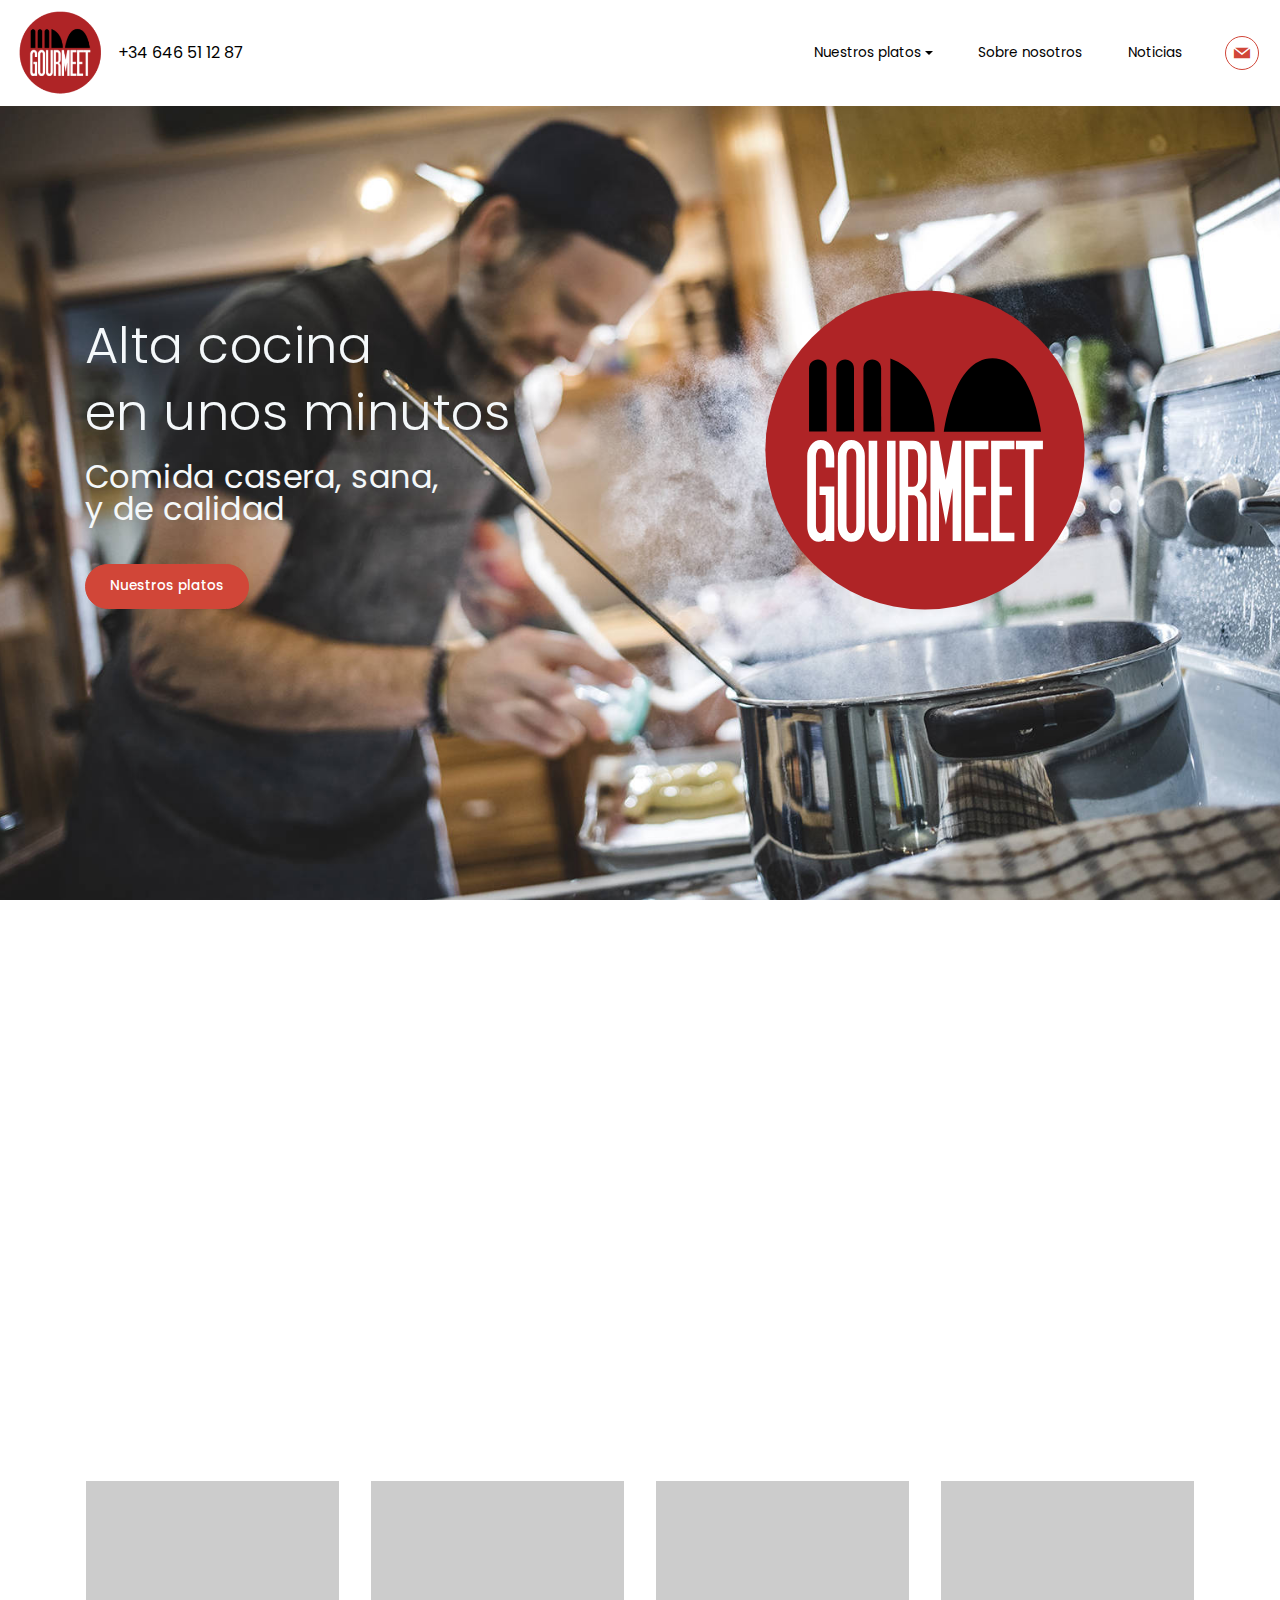
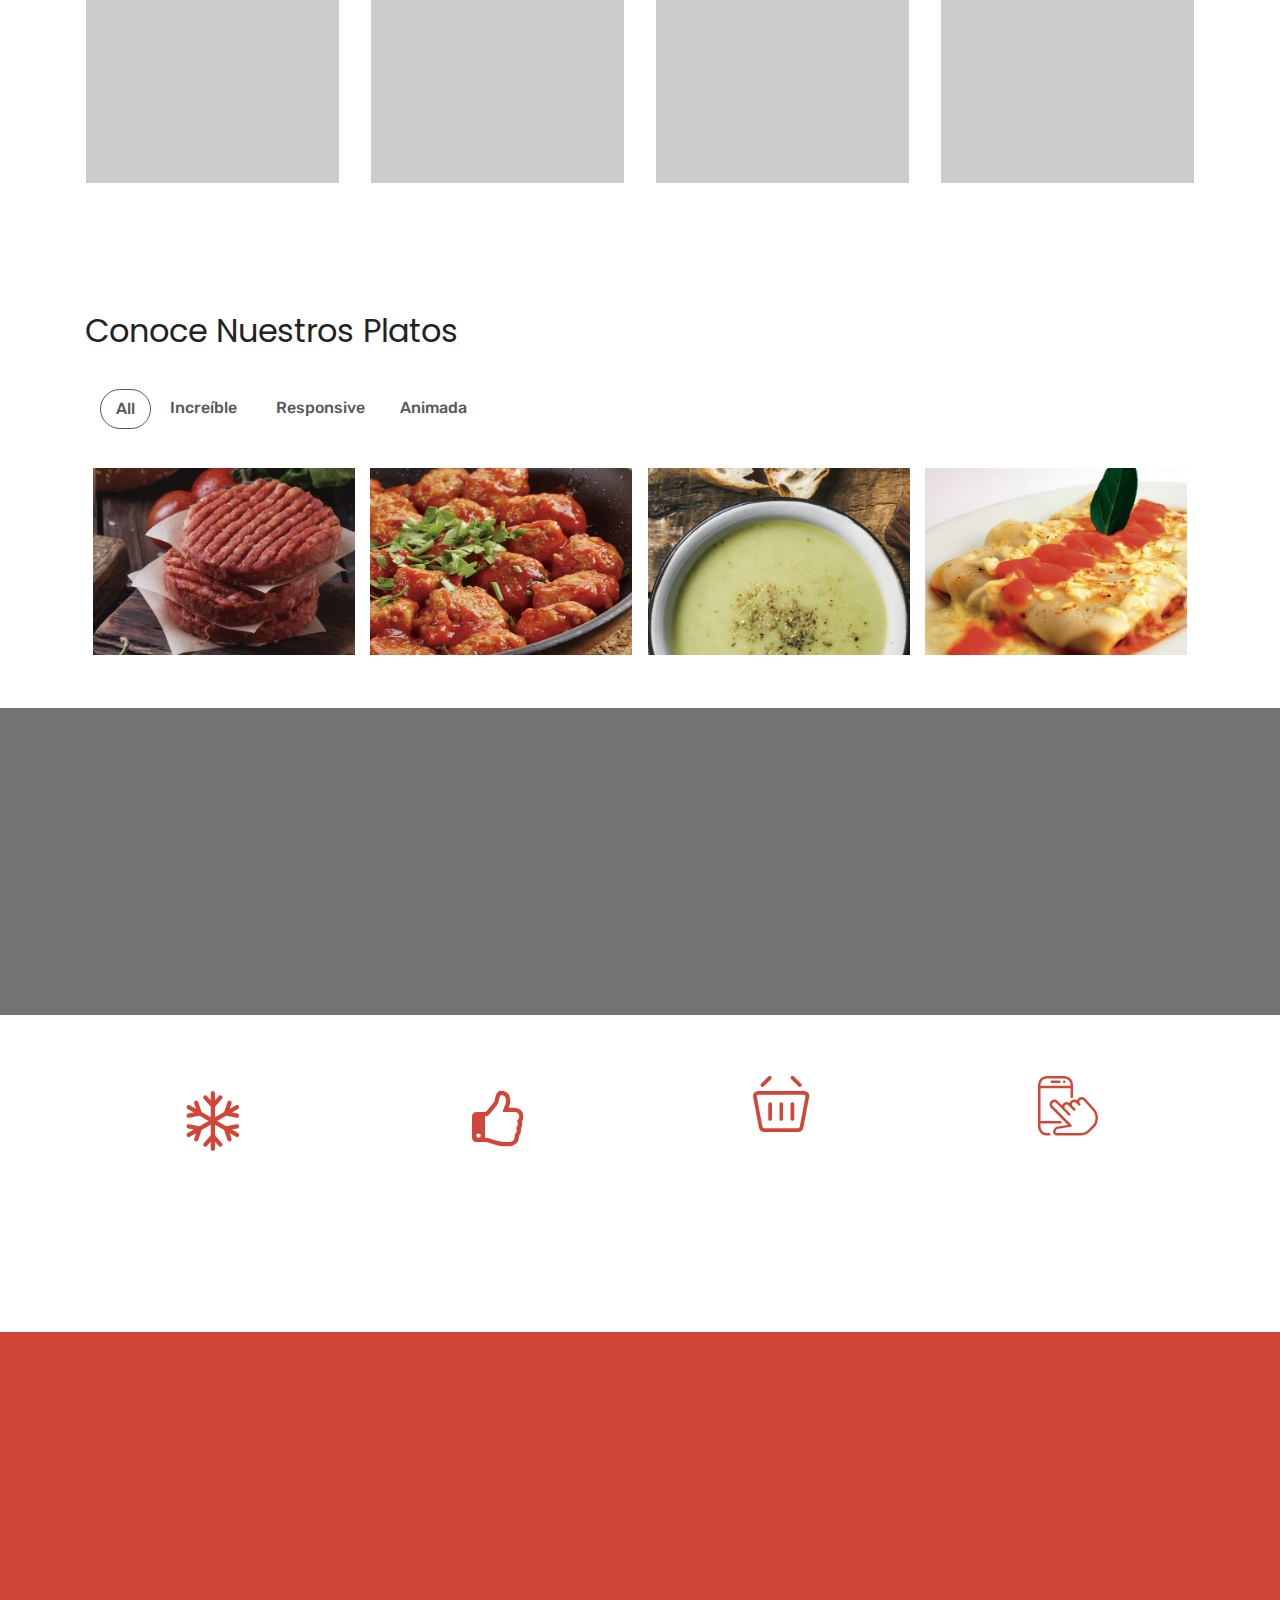
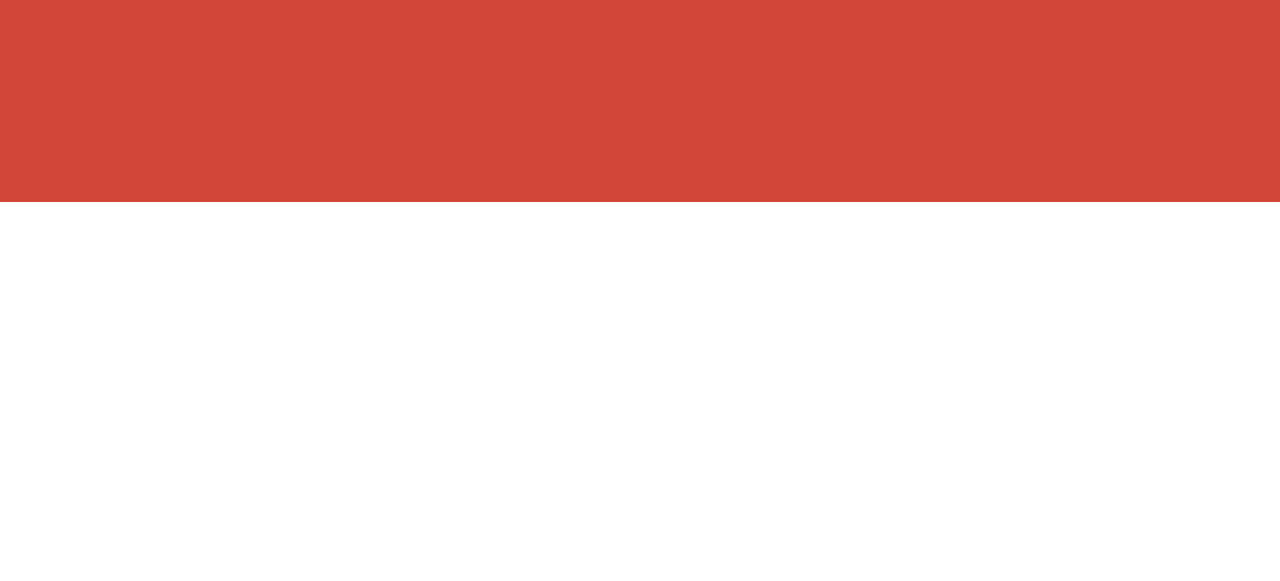
==== commit b3f6fad4: "create github pages" ====
--- a/index.html
+++ b/index.html
@@ -10,9 +10,9 @@
   <meta name="description" content="">
   <title>Home</title>
   <link rel="stylesheet" href="assets/icon54/style.css">
+  <link rel="stylesheet" href="assets/font-awesome/css/font-awesome.css">
   <link rel="stylesheet" href="assets/web/assets/mobirise-icons/mobirise-icons.css">
   <link rel="stylesheet" href="assets/web/assets/mobirise-icons-bold/mobirise-icons-bold.css">
-  <link rel="stylesheet" href="assets/font-awesome/css/font-awesome.css">
   <link rel="stylesheet" href="assets/bootstrap/css/bootstrap.min.css">
   <link rel="stylesheet" href="assets/bootstrap/css/bootstrap-grid.min.css">
   <link rel="stylesheet" href="assets/bootstrap/css/bootstrap-reboot.min.css">
@@ -20,6 +20,7 @@
   <link rel="stylesheet" href="assets/socicon/css/styles.css">
   <link rel="stylesheet" href="assets/dropdown/css/style.css">
   <link rel="stylesheet" href="assets/theme/css/style.css">
+  <link rel="stylesheet" href="assets/gallery/style.css">
   <link rel="stylesheet" href="assets/mobirise/css/mbr-additional.css" type="text/css">
   
   
@@ -49,8 +50,8 @@
             </div>
         </button>
       <div class="collapse navbar-collapse" id="navbarSupportedContent">
-            <ul class="navbar-nav nav-dropdown nav-right" data-app-modern-menu="true"><li class="nav-item dropdown">
-                    <a class="nav-link link text-black display-4" href="page4.html#gallery1-2z" aria-expanded="true">&nbsp;Nuestros platos</a>
+            <ul class="navbar-nav nav-dropdown nav-right" data-app-modern-menu="true"><li class="nav-item dropdown open">
+                    <a class="nav-link link text-black dropdown-toggle display-4" href="page3.html#features14-1x" aria-expanded="true" data-toggle="dropdown-submenu">&nbsp;Nuestros platos</a><div class="dropdown-menu"><a class="text-black dropdown-item display-4" href="page3.html#features14-1x" aria-expanded="false">Carnes</a></div>
                 </li><li class="nav-item"><a class="nav-link link text-black display-4" href="page1.html#info7-w">
                         Sobre nosotros</a></li><li class="nav-item"><a class="nav-link link text-black display-4" href="page2.html">
                         Noticias</a></li></ul>
@@ -201,6 +202,22 @@
     </div>
 </section>
 
+<section class="mbr-gallery mbr-slider-carousel cid-rfUtmCSAls" id="gallery1-4d">
+
+    
+
+    
+    <div class="container">
+        
+        <h2 class="align-left mbr-fonts-style mbr-section-title display-2">
+        Conoce Nuestros Platos</h2>
+    </div> 
+
+    <div class="container">
+        <div class="col-left-gallery"><!-- Filter --><div class="mbr-gallery-filter container gallery-filter-active"><ul buttons="0"><li class="mbr-gallery-filter-all"><a class="btn btn-md btn-primary-outline active display-7" href="">All</a></li></ul></div><!-- Gallery --><div class="mbr-gallery-row"><div class="mbr-gallery-layout-default"><div><div><div class="mbr-gallery-item mbr-gallery-item--p1" data-video-url="false" data-tags="Increíble"><div href="#lb-gallery1-4d" data-slide-to="0" data-toggle="modal"><img src="assets/images/01-634x455-634x455.jpg" alt="" title=""><span class="icon-focus"></span><span class="mbr-gallery-title mbr-fonts-style display-7">Escribir subtítulo aquí</span></div></div><div class="mbr-gallery-item mbr-gallery-item--p1" data-video-url="false" data-tags="Responsive"><div href="#lb-gallery1-4d" data-slide-to="1" data-toggle="modal"><img src="assets/images/02-634x455-634x455.jpg" alt="" title=""><span class="icon-focus"></span><span class="mbr-gallery-title mbr-fonts-style display-7">Escribir subtítulo aquí</span></div></div><div class="mbr-gallery-item mbr-gallery-item--p1" data-video-url="false" data-tags="Animada"><div href="#lb-gallery1-4d" data-slide-to="2" data-toggle="modal"><img src="assets/images/08-634x455-634x455.jpg" alt="" title=""><span class="icon-focus"></span><span class="mbr-gallery-title mbr-fonts-style display-7">Escribir subtítulo aquí</span></div></div><div class="mbr-gallery-item mbr-gallery-item--p1" data-video-url="false" data-tags="Increíble"><div href="#lb-gallery1-4d" data-slide-to="3" data-toggle="modal"><img src="assets/images/18-634x455-634x455.jpg" alt="" title=""><span class="icon-focus"></span><span class="mbr-gallery-title mbr-fonts-style display-7">Escribir subtítulo aquí</span></div></div></div></div><div class="clearfix"></div></div></div><!-- Lightbox --><div data-app-prevent-settings="" class="mbr-slider modal fade carousel slide" tabindex="-1" data-keyboard="true" data-interval="false" id="lb-gallery1-4d"><div class="modal-dialog"><div class="modal-content"><div class="modal-body"><div class="carousel-inner"><div class="carousel-item"><img src="assets/images/01-634x455.jpg" alt="" title=""></div><div class="carousel-item"><img src="assets/images/02-634x455.jpg" alt="" title=""></div><div class="carousel-item"><img src="assets/images/08-634x455.jpg" alt="" title=""></div><div class="carousel-item active"><img src="assets/images/18-634x455.jpg" alt="" title=""></div></div><a class="carousel-control carousel-control-prev" role="button" data-slide="prev" href="#lb-gallery1-4d"><span class="mbri-left mbr-iconfont" aria-hidden="true"></span><span class="sr-only">Previous</span></a><a class="carousel-control carousel-control-next" role="button" data-slide="next" href="#lb-gallery1-4d"><span class="mbri-right mbr-iconfont" aria-hidden="true"></span><span class="sr-only">Next</span></a><a class="close" href="#" role="button" data-dismiss="modal"><span class="sr-only">Close</span></a></div></div></div></div></div>
+    </div>
+</section>
+
 <section class="cid-reEME1GVfP mbr-parallax-background" id="content9-15">
 
     
@@ -323,7 +340,7 @@
                 <h3 class="form-title pb-3 mbr-fonts-style align-center display-5"><strong>
                     PEDIDOS</strong></h3>
                 <div data-form-alert="" hidden="">En breve nos pondremos en contacto contigo. Gracias por confiar en Gourmeet.</div>
-                <form class="mbr-form" action="https://mobirise.com/" method="post" data-form-title="My Mobirise Form"><input type="hidden" name="email" data-form-email="true" value="3juxIhDKyW4J5ooBcVCBBfuF7L02tV1vfWAPSeEwPodO5930rio98Dyp6w4itvRNbZPGTk6Ozgdu0U1whDyBWlimb+TI0SR6hnWD6v8JmXG90VNlT7ELz9vwd0E1JPEI">
+                <form class="mbr-form" action="https://mobirise.com/" method="post" data-form-title="My Mobirise Form"><input type="hidden" name="email" data-form-email="true" value="WiuzaahqQm2Nggh9bAru3I9Wl92uDpQziD/vN5P/VddDvFTveEE9V1fxEWTEr4y13vqbbQLuanycIXuCpkH2weXd/yM77lpBmDCXguxb0Av807yOvHAI4t64pRsJ5y8n">
                     <div class="input-wrap" data-for="name">
                         <input type="text" class="field display-7" name="name" placeholder="Nombre" data-form-field="Name" required="" id="name-footer4-4c">
                     </div>
@@ -398,11 +415,16 @@
   <script src="assets/bootstrap/js/bootstrap.min.js"></script>
   <script src="assets/viewportchecker/jquery.viewportchecker.js"></script>
   <script src="assets/typed/typed.min.js"></script>
+  <script src="assets/masonry/masonry.pkgd.min.js"></script>
+  <script src="assets/imagesloaded/imagesloaded.pkgd.min.js"></script>
+  <script src="assets/bootstrapcarouselswipe/bootstrap-carousel-swipe.js"></script>
+  <script src="assets/smoothscroll/smooth-scroll.js"></script>
   <script src="assets/parallax/jarallax.min.js"></script>
-  <script src="assets/smoothscroll/smooth-scroll.js"></script>
   <script src="assets/dropdown/js/script.min.js"></script>
   <script src="assets/touchswipe/jquery.touch-swipe.min.js"></script>
   <script src="assets/theme/js/script.js"></script>
+  <script src="assets/gallery/player.min.js"></script>
+  <script src="assets/gallery/script.js"></script>
   <script src="assets/formoid/formoid.min.js"></script>
   
   
--- a/assets/gallery/style.css
+++ b/assets/gallery/style.css
@@ -0,0 +1,451 @@
+/*-------
+
+   Gallery
+
+-------*/
+.mbr-gallery .mbr-gallery-item {
+  position: relative;
+  display: inline-block;
+  width: 25%;
+  cursor: pointer; }
+
+@media (max-width: 768px) {
+  .mbr-gallery .mbr-gallery-item {
+    width: 50%; } }
+@media (max-width: 400px) {
+  .mbr-gallery .mbr-gallery-item {
+    width: 100%; } }
+.mbr-gallery .icon-focus,
+.mbr-gallery .icon-video {
+  position: absolute;
+  top: calc(50% - 32px);
+  left: calc(50% - 24px);
+  font-family: 'MobiriseIcons' !important;
+  font-size: 3rem !important;
+  color: #fff;
+  opacity: 0;
+  transition: .2s opacity ease-in-out;
+  z-index: 5; }
+
+.mbr-gallery .icon-focus::before {
+  content: '\e96b'; }
+
+.mbr-gallery .icon-video::before {
+  content: '\e95c'; }
+
+.mbr-gallery .mbr-gallery-item > div:hover .icon-focus,
+.mbr-gallery .mbr-gallery-item > div:hover .icon-video {
+  opacity: 1; }
+
+.mbr-gallery .mbr-gallery-item img {
+  width: 100%;
+  opacity: 1;
+  -webkit-transition: .2s opacity ease-in-out;
+  transition: .2s opacity ease-in-out; }
+
+.mbr-gallery .mbr-gallery-item > div:hover img {
+  opacity: 1; }
+
+.mbr-gallery .mbr-gallery-item > div {
+  background: #fff;
+  display: block;
+  outline: none;
+  position: relative; }
+
+.mbr-gallery .mbr-gallery-item .icon {
+  -webkit-transform: translateX(-50%) translateY(-50%);
+  -webkit-transition: .2s opacity ease-in-out;
+  color: #000;
+  font-size: 30px;
+  height: 69px;
+  left: 50%;
+  opacity: 0;
+  position: absolute;
+  top: 50%;
+  transform: translateX(-50%) translateY(-50%);
+  transition: .2s opacity ease-in-out;
+  width: 69px; }
+
+.mbr-gallery .mbr-gallery-item .icon::after,
+.mbr-gallery .mbr-gallery-item .icon::before {
+  content: '';
+  display: block;
+  position: absolute;
+  height: 69px;
+  width: 1px;
+  margin-left: 34.5px;
+  background-color: #fff; }
+
+.mbr-gallery .mbr-gallery-item .icon::after {
+  width: 69px;
+  height: 1px;
+  margin-left: 0;
+  margin-top: 34.5px; }
+
+.mbr-gallery .mbr-gallery-item > div:hover .icon {
+  opacity: 1; }
+
+.mbr-gallery .mbr-gallery-item > div:hover::before {
+  opacity: .9; }
+
+.mbr-gallery .mbr-gallery-item > div:hover .mbr-gallery-title {
+  background: transparent !important; }
+
+/* remove spacing */
+.mbr-gallery .mbr-gallery-row.no-gutter {
+  margin: 0; }
+
+.mbr-gallery .mbr-gallery-row.no-gutter .mbr-gallery-item {
+  padding: 0; }
+
+/* container */
+.mbr-gallery .container.mbr-gallery-layout-default {
+  padding: 93px 0; }
+
+/* fix horizontal scrollbar */
+.mbr-gallery .mbr-gallery-layout-article,
+.mbr-gallery .mbr-gallery-layout-default {
+  overflow: hidden; }
+
+/* lightbox */
+.mbr-gallery .modal {
+  position: fixed;
+  overflow: hidden;
+  padding-right: 0 !important; }
+
+.mbr-gallery .modal-content {
+  border-radius: 0;
+  border: none;
+  background: transparent; }
+
+.mbr-gallery .modal-body {
+  padding: 0; }
+
+.mbr-gallery .modal-body img {
+  width: 100%; }
+
+.mbr-gallery .modal .close {
+  position: fixed;
+  background: #1b1b1b;
+  opacity: .5;
+  font-size: 35px;
+  font-weight: 300;
+  width: 70px;
+  height: 70px;
+  border-radius: 50%;
+  color: #fff;
+  top: 2.5rem;
+  right: 2.5rem;
+  line-height: 70px;
+  border: none;
+  text-align: center;
+  text-shadow: none;
+  z-index: 5;
+  -webkit-transition: opacity .3s ease;
+  -moz-transition: opacity .3s ease;
+  -o-transition: opacity .3s ease;
+  transition: opacity .3s ease;
+  font-family: 'MobiriseIcons'; }
+  .mbr-gallery .modal .close::before {
+    content: '\e91a'; }
+
+.mbr-gallery .modal .close:hover {
+  opacity: 1;
+  background: #000;
+  color: #fff; }
+
+.mbr-gallery .modal-dialog {
+  max-width: 100% !important; }
+
+.mbr-gallery .modal.in .modal-dialog {
+  margin: 0 auto; }
+
+/* modal back color opacity */
+.modal-backdrop.in {
+  opacity: .8;
+  filter: alpha(opacity=80); }
+
+@media (max-width: 768px) {
+  .mbr-gallery .carousel-control,
+  .mbr-gallery .carousel-indicators,
+  .mbr-gallery .modal .close {
+    position: fixed; } }
+/* fix fade in effect */
+.mbr-gallery .modal.fade .modal-dialog {
+  -webkit-transition: margin-top .3s ease-out;
+  -moz-transition: margin-top .3s ease-out;
+  -o-transition: margin-top .3s ease-out;
+  transition: margin-top .3s ease-out; }
+
+.mbr-gallery .modal.fade .modal-dialog,
+.mbr-gallery .modal.in .modal-dialog {
+  -webkit-transform: none;
+  -ms-transform: none;
+  -o-transform: none;
+  transform: none; }
+
+/*-------
+
+   Slider
+
+-------*/
+.mbr-slider .carousel-inner > .active,
+.mbr-slider .carousel-inner > .next,
+.mbr-slider .carousel-inner > .prev {
+  display: table; }
+
+.mbr-slider .carousel-control {
+  position: absolute;
+  width: 70px;
+  height: 70px;
+  top: 50%;
+  margin-top: -35px;
+  line-height: 70px;
+  border-radius: 50%;
+  font-size: 35px;
+  border: 0;
+  opacity: .5;
+  text-shadow: none;
+  z-index: 5;
+  color: #fff;
+  -webkit-transition: all .2s ease-in-out 0s;
+  -o-transition: all .2s ease-in-out 0s;
+  transition: all .2s ease-in-out 0s; }
+
+.mbr-gallery .mbr-slider .carousel-control {
+  position: fixed; }
+
+@media (max-width: 991px) {
+  .mbr-gallery .mbr-slider .carousel-control {
+    bottom: 2.5rem;
+    margin-top: 0;
+    top: auto;
+    z-index: 17; } }
+.mbr-gallery .mbr-slider .carousel-inner > .active {
+  display: block; }
+
+.mbr-slider .carousel-control.left {
+  left: 0;
+  margin-left: 2.5rem; }
+
+.mbr-slider .carousel-control.right {
+  right: 0;
+  margin-right: 2.5rem; }
+
+.mbr-slider .carousel-control .icon-next,
+.mbr-slider .carousel-control .icon-prev {
+  margin-top: -18px;
+  font-size: 40px;
+  line-height: 27px; }
+
+.mbr-slider .carousel-control:hover {
+  background: #1b1b1b;
+  color: #fff;
+  opacity: 1; }
+
+.mbr-slider .carousel-indicators {
+  position: absolute;
+  bottom: 0;
+  margin-bottom: 1.5rem !important; }
+
+@media (max-width: 543px) {
+  .mbr-slider .carousel-indicators {
+    display: none; } }
+.carousel-indicators .active,
+.carousel-indicators li {
+  width: 15px;
+  height: 15px;
+  margin: 3px;
+  background: #1b1b1b;
+  border: 0;
+  opacity: .5; }
+
+.carousel-indicators .active {
+  border: 4px solid #1b1b1b;
+  background: #fff; }
+
+.carousel-indicators li {
+  max-width: 15px;
+  max-height: 15px;
+  margin: 3px;
+  background: #1b1b1b;
+  border: 0;
+  border-radius: 50%;
+  opacity: .5; }
+
+.carousel-indicators li.active {
+  border: 4px solid #1b1b1b;
+  background: #fff; }
+
+.container .carousel-indicators {
+  margin-bottom: 3px; }
+
+.mbr-gallery .mbr-slider .carousel-indicators {
+  position: fixed;
+  margin-bottom: 2.5rem !important; }
+
+@media (max-width: 991px) {
+  .mbr-gallery .mbr-slider .carousel-indicators {
+    margin-bottom: 3.625rem !important;
+    padding-left: 2.5rem;
+    padding-right: 2.5rem; } }
+.mbr-slider .carousel-indicators .active,
+.mbr-slider .carousel-indicators li {
+  width: 15px;
+  height: 15px;
+  margin: 3px;
+  background: #1b1b1b;
+  border: 0;
+  opacity: .5; }
+
+.mbr-slider .carousel-indicators .active {
+  border: 4px solid #1b1b1b;
+  background: #fff; }
+
+@media (max-width: 767px) {
+  .mbr-slider .carousel-control {
+    top: auto;
+    bottom: 20px; }
+
+  .mbr-slider > .container .carousel-control {
+    margin-bottom: 0; } }
+/* boxed slider */
+.mbr-slider > .boxed-slider {
+  position: relative;
+  padding: 93px 0; }
+
+.mbr-slider > .boxed-slider > div {
+  position: relative; }
+
+.mbr-slider > .container img {
+  width: 100%; }
+
+.mbr-slider > .container img + .row {
+  position: absolute;
+  top: 50%;
+  left: 0;
+  right: 0;
+  -webkit-transform: translateY(-50%);
+  -moz-transform: translateY(-50%);
+  transform: translateY(-50%);
+  z-index: 2; }
+
+.mbr-slider .mbr-section {
+  padding: 0;
+  background-attachment: scroll; }
+
+.mbr-slider .mbr-table-cell {
+  padding: 0; }
+
+.mbr-slider > .container .carousel-indicators {
+  margin-bottom: 3px; }
+
+/* article slider */
+.mbr-slider > .article-slider .mbr-section,
+.mbr-slider > .article-slider .mbr-section .mbr-table-cell {
+  padding-top: 0;
+  padding-bottom: 0; }
+
+.modal-backdrop.show {
+  opacity: .7; }
+
+.video-container .mbr-background-video iframe {
+  width: 100%;
+  height: 100%; }
+
+.mbr-gallery-item__hided {
+  position: absolute !important;
+  left: 0 !important;
+  width: 0 !important;
+  height: 0;
+  padding: 0 !important; }
+
+.mbr-gallery-item__hided img {
+  display: none !important; }
+
+.mbr-gallery-item__hided span {
+  display: none !important; }
+
+.mbr-gallery-filter {
+  padding-top: 30px;
+  padding-bottom: 30px;
+  text-align: center; }
+  .mbr-gallery-filter li {
+    display: inline-block;
+    padding: 5px 0;
+    transition: all .3s ease-out; }
+    .mbr-gallery-filter li .btn {
+      cursor: pointer; }
+  .mbr-gallery-filter.gallery-filter__bg li {
+    color: #fff; }
+  .mbr-gallery-filter.gallery-filter__bg .active {
+    color: #000;
+    background-color: #fff; }
+  .mbr-gallery-filter ul {
+    display: inline-block;
+    width: 100%;
+    padding-left: 0;
+    margin-bottom: 0;
+    list-style: none; }
+
+.mbr-gallery-item > div {
+  position: relative; }
+
+.mbr-gallery-item--p1 {
+  padding: 0.5rem; }
+
+.mbr-gallery-item--p2 {
+  padding: 1rem; }
+
+.mbr-gallery-item--p3 {
+  padding: 1.5rem; }
+
+.mbr-gallery-item--p4 {
+  padding: 2rem; }
+
+.mbr-gallery-item--p5 {
+  padding: 2.5rem; }
+
+.mbr-gallery-item--p6 {
+  padding: 3rem; }
+
+.mbr-gallery .mbr-gallery-item--p4 {
+  width: 33.333%; }
+
+.mbr-gallery .mbr-gallery-item--p6, .mbr-gallery .mbr-gallery-item--p5 {
+  width: 50%; }
+
+@media (max-width: 992px) {
+  .mbr-gallery-item--p1 {
+    padding: 0.5rem; }
+
+  .mbr-gallery-item--p2 {
+    padding: 0.8rem; }
+
+  .mbr-gallery-item--p3 {
+    padding: 1rem; }
+
+  .mbr-gallery-item--p4 {
+    padding: 1.5rem; }
+
+  .mbr-gallery-item--p5 {
+    padding: 1.8rem; }
+
+  .mbr-gallery-item--p6 {
+    padding: 2rem; }
+
+  .mbr-gallery .mbr-gallery-item--p2,
+  .mbr-gallery .mbr-gallery-item--p3 {
+    width: 50%; }
+
+  .mbr-gallery .mbr-gallery-item--p6,
+  .mbr-gallery .mbr-gallery-item--p5,
+  .mbr-gallery .mbr-gallery-item--p4 {
+    width: 100%; } }
+@media (max-width: 400px) {
+  .mbr-gallery .mbr-gallery-item--p3,
+  .mbr-gallery .mbr-gallery-item--p2,
+  .mbr-gallery .mbr-gallery-item--p1 {
+    width: 100%; } }
+
+/*# sourceMappingURL=style.css.map */
--- a/assets/mobirise/css/mbr-additional.css
+++ b/assets/mobirise/css/mbr-additional.css
@@ -1310,6 +1310,152 @@
   color: #ffffff;
   margin: 0;
 }
+.cid-rfUtmCSAls {
+  padding-top: 45px;
+  padding-bottom: 45px;
+  background-color: #ffffff;
+}
+.cid-rfUtmCSAls .mbr-section-subtitle {
+  color: #767676;
+}
+.cid-rfUtmCSAls .mbr-slider .carousel-control {
+  background: #1b1b1b;
+}
+.cid-rfUtmCSAls .mbr-slider .carousel-control-prev {
+  left: 0;
+  margin-left: 2.5rem;
+}
+.cid-rfUtmCSAls .mbr-slider .carousel-control-next {
+  right: 0;
+  margin-right: 2.5rem;
+}
+.cid-rfUtmCSAls .mbr-slider .modal-body .close {
+  background: #1b1b1b;
+}
+.cid-rfUtmCSAls .mbr-gallery-item > div::before {
+  content: '';
+  position: absolute;
+  left: 0;
+  top: 0;
+  width: 100%;
+  height: 100%;
+  background-color: #59585d;
+  opacity: 0;
+  -webkit-transition: 0.2s opacity ease-in-out;
+  transition: 0.2s opacity ease-in-out;
+}
+.cid-rfUtmCSAls .icon-focus {
+  font-size: 2rem !important;
+  width: 50px;
+  height: 50px;
+  top: calc(50% - 25px);
+  left: calc(50% - 25px);
+}
+.cid-rfUtmCSAls .icon-focus:before {
+  content: '+';
+  border-radius: 100px;
+  background: #444444;
+  width: 100%;
+  height: 100%;
+  padding-bottom: 6px;
+  display: flex;
+  -webkit-align-items: center;
+  align-items: center;
+  -webkit-justify-content: center;
+  justify-content: center;
+}
+.cid-rfUtmCSAls .icon-video {
+  font-size: 1.5rem !important;
+  width: 50px;
+  height: 50px;
+  top: calc(50% - 25px);
+  left: calc(50% - 25px);
+}
+.cid-rfUtmCSAls .icon-video:before {
+  border-radius: 100px;
+  background: #444444;
+  width: 100%;
+  height: 100%;
+  padding-left: 6px;
+  display: flex;
+  -webkit-align-items: center;
+  align-items: center;
+  -webkit-justify-content: center;
+  justify-content: center;
+}
+.cid-rfUtmCSAls .mbr-gallery-title {
+  transition: all 0.5s ease;
+  position: absolute;
+  text-align: left;
+  display: none;
+  width: 100%;
+  bottom: 0;
+  right: 0;
+  padding: 1rem;
+  color: #ffffff;
+  font-weight: bold;
+  background: transparent;
+  -webkit-transition: all 0.5s ease;
+  -moz-transition: all 0.5s ease;
+  -o-transition: all 0.5s ease;
+  -ms-transition: all 0.5s ease;
+}
+.cid-rfUtmCSAls ul {
+  font-size: 0;
+}
+.cid-rfUtmCSAls .mbr-gallery-filter ul {
+  text-align: left;
+}
+.cid-rfUtmCSAls .mbr-gallery-filter ul li .btn {
+  border: none !important;
+  background-color: transparent;
+  color: #59585d !important;
+  padding: 0.5rem 1rem 0.6rem;
+  border-radius: 0;
+  margin: 0!important;
+  transition: padding, border 0s, transform .2s;
+}
+.cid-rfUtmCSAls .mbr-gallery-filter ul li .btn.active {
+  padding: 0.5rem 1rem 0.5rem;
+  border-radius: 0 !important;
+}
+.cid-rfUtmCSAls .mbr-gallery-filter ul li {
+  padding: 0;
+  margin: 0 .2rem;
+}
+.cid-rfUtmCSAls .mbr-gallery-filter ul li:first-child,
+.cid-rfUtmCSAls .mbr-gallery-filter ul li:last-child {
+  margin: 0;
+}
+.cid-rfUtmCSAls .mbr-gallery-item > div:hover .mbr-gallery-title {
+  display: block;
+}
+.cid-rfUtmCSAls .mbr-gallery-item > div:hover:before {
+  opacity: 0.8 !important;
+}
+.cid-rfUtmCSAls .btn {
+  background: none !important;
+  border-radius: 0 !important;
+  box-shadow: none !important;
+}
+.cid-rfUtmCSAls .btn.active:after {
+  animation: none;
+}
+.cid-rfUtmCSAls .btn:active {
+  box-shadow: none !important;
+}
+.cid-rfUtmCSAls .btn:hover {
+  background: transparent !important;
+}
+.cid-rfUtmCSAls .btn:hover:before {
+  background: transparent !important;
+}
+.cid-rfUtmCSAls .btn:before {
+  background-color: transparent !important;
+}
+.cid-rfUtmCSAls .btn:focus {
+  box-shadow: none !important;
+}
 .cid-reEME1GVfP {
   padding-top: 90px;
   padding-bottom: 90px;
@@ -3661,152 +3807,6 @@
 .cid-rfMJQjFiVa H2 {
   text-align: left;
 }
-.cid-rfOZBEkYje {
-  padding-top: 45px;
-  padding-bottom: 45px;
-  background-color: #ffffff;
-}
-.cid-rfOZBEkYje .mbr-section-subtitle {
-  color: #767676;
-}
-.cid-rfOZBEkYje .mbr-slider .carousel-control {
-  background: #1b1b1b;
-}
-.cid-rfOZBEkYje .mbr-slider .carousel-control-prev {
-  left: 0;
-  margin-left: 2.5rem;
-}
-.cid-rfOZBEkYje .mbr-slider .carousel-control-next {
-  right: 0;
-  margin-right: 2.5rem;
-}
-.cid-rfOZBEkYje .mbr-slider .modal-body .close {
-  background: #1b1b1b;
-}
-.cid-rfOZBEkYje .mbr-gallery-item > div::before {
-  content: '';
-  position: absolute;
-  left: 0;
-  top: 0;
-  width: 100%;
-  height: 100%;
-  background-color: #59585d;
-  opacity: 0;
-  -webkit-transition: 0.2s opacity ease-in-out;
-  transition: 0.2s opacity ease-in-out;
-}
-.cid-rfOZBEkYje .icon-focus {
-  font-size: 2rem !important;
-  width: 50px;
-  height: 50px;
-  top: calc(50% - 25px);
-  left: calc(50% - 25px);
-}
-.cid-rfOZBEkYje .icon-focus:before {
-  content: '+';
-  border-radius: 100px;
-  background: #444444;
-  width: 100%;
-  height: 100%;
-  padding-bottom: 6px;
-  display: flex;
-  -webkit-align-items: center;
-  align-items: center;
-  -webkit-justify-content: center;
-  justify-content: center;
-}
-.cid-rfOZBEkYje .icon-video {
-  font-size: 1.5rem !important;
-  width: 50px;
-  height: 50px;
-  top: calc(50% - 25px);
-  left: calc(50% - 25px);
-}
-.cid-rfOZBEkYje .icon-video:before {
-  border-radius: 100px;
-  background: #444444;
-  width: 100%;
-  height: 100%;
-  padding-left: 6px;
-  display: flex;
-  -webkit-align-items: center;
-  align-items: center;
-  -webkit-justify-content: center;
-  justify-content: center;
-}
-.cid-rfOZBEkYje .mbr-gallery-title {
-  transition: all 0.5s ease;
-  position: absolute;
-  text-align: left;
-  display: none;
-  width: 100%;
-  bottom: 0;
-  right: 0;
-  padding: 1rem;
-  color: #ffffff;
-  font-weight: bold;
-  background: transparent;
-  -webkit-transition: all 0.5s ease;
-  -moz-transition: all 0.5s ease;
-  -o-transition: all 0.5s ease;
-  -ms-transition: all 0.5s ease;
-}
-.cid-rfOZBEkYje ul {
-  font-size: 0;
-}
-.cid-rfOZBEkYje .mbr-gallery-filter ul {
-  text-align: left;
-}
-.cid-rfOZBEkYje .mbr-gallery-filter ul li .btn {
-  border: none !important;
-  background-color: transparent;
-  color: #59585d !important;
-  padding: 0.5rem 1rem 0.6rem;
-  border-radius: 0;
-  margin: 0!important;
-  transition: padding, border 0s, transform .2s;
-}
-.cid-rfOZBEkYje .mbr-gallery-filter ul li .btn.active {
-  padding: 0.5rem 1rem 0.5rem;
-  border-radius: 0 !important;
-}
-.cid-rfOZBEkYje .mbr-gallery-filter ul li {
-  padding: 0;
-  margin: 0 .2rem;
-}
-.cid-rfOZBEkYje .mbr-gallery-filter ul li:first-child,
-.cid-rfOZBEkYje .mbr-gallery-filter ul li:last-child {
-  margin: 0;
-}
-.cid-rfOZBEkYje .mbr-gallery-item > div:hover .mbr-gallery-title {
-  display: block;
-}
-.cid-rfOZBEkYje .mbr-gallery-item > div:hover:before {
-  opacity: 0.8 !important;
-}
-.cid-rfOZBEkYje .btn {
-  background: none !important;
-  border-radius: 0 !important;
-  box-shadow: none !important;
-}
-.cid-rfOZBEkYje .btn.active:after {
-  animation: none;
-}
-.cid-rfOZBEkYje .btn:active {
-  box-shadow: none !important;
-}
-.cid-rfOZBEkYje .btn:hover {
-  background: transparent !important;
-}
-.cid-rfOZBEkYje .btn:hover:before {
-  background: transparent !important;
-}
-.cid-rfOZBEkYje .btn:before {
-  background-color: transparent !important;
-}
-.cid-rfOZBEkYje .btn:focus {
-  box-shadow: none !important;
-}
 .cid-rfMJQm8aSi {
   padding-top: 45px;
   padding-bottom: 60px;
@@ -4697,728 +4697,3 @@
 .cid-rfP4ACzIU7 H5 {
   color: #d14638;
 }
-.cid-rfP4AMSv0S .dropdown-item:before {
-  font-family: MobiriseIcons !important;
-  content: '\e966';
-  display: inline-block;
-  width: 0;
-  position: absolute;
-  left: 1rem;
-  top: 0.5rem;
-  margin-right: 0.5rem;
-  line-height: 1;
-  font-size: inherit;
-  vertical-align: middle;
-  text-align: center;
-  overflow: hidden;
-  -webkit-transform: scale(0, 1);
-  transform: scale(0, 1);
-  -webkit-transition: all 0.25s ease-in-out;
-  -moz-transition: all 0.25s ease-in-out;
-  transition: all 0.25s ease-in-out;
-}
-.cid-rfP4AMSv0S .nav-item,
-.cid-rfP4AMSv0S .nav-link,
-.cid-rfP4AMSv0S .navbar-caption {
-  font-weight: normal;
-}
-.cid-rfP4AMSv0S .nav-item:focus,
-.cid-rfP4AMSv0S .nav-link:focus {
-  outline: none;
-}
-@media (min-width: 992px) {
-  .cid-rfP4AMSv0S .dropdown-item:hover:before {
-    -webkit-transform: scale(1, 1);
-    transform: scale(1, 1);
-    width: 16px;
-  }
-}
-.cid-rfP4AMSv0S .dropdown .dropdown-menu .dropdown-item {
-  width: auto;
-  -webkit-transition: all 0.25s ease-in-out;
-  -moz-transition: all 0.25s ease-in-out;
-  transition: all 0.25s ease-in-out;
-}
-.cid-rfP4AMSv0S .dropdown .dropdown-menu .dropdown-item::after {
-  right: 0.5rem;
-}
-.cid-rfP4AMSv0S .dropdown .dropdown-menu .dropdown-item:hover {
-  padding-right: 2.5385em;
-  padding-left: 3.5385em;
-}
-.cid-rfP4AMSv0S .dropdown .dropdown-menu .dropdown-item:hover .mbr-iconfont:before {
-  -webkit-transform: scale(0, 1);
-  transform: scale(0, 1);
-}
-.cid-rfP4AMSv0S .dropdown .dropdown-menu .dropdown-item .mbr-iconfont {
-  margin-left: -1.8rem;
-  padding-right: 1rem;
-  font-size: inherit;
-}
-.cid-rfP4AMSv0S .dropdown .dropdown-menu .dropdown-item .mbr-iconfont:before {
-  display: inline-block;
-  -webkit-transform: scale(1, 1);
-  transform: scale(1, 1);
-  -webkit-transition: all 0.25s ease-in-out;
-  -moz-transition: all 0.25s ease-in-out;
-  transition: all 0.25s ease-in-out;
-}
-.cid-rfP4AMSv0S .collapsed .dropdown-menu .dropdown-item:before {
-  display: none;
-}
-.cid-rfP4AMSv0S .collapsed .dropdown .dropdown-menu .dropdown-item {
-  padding: 0.235em 1.5em 0.235em 1.5em !important;
-  transition: none;
-  margin: 0 !important;
-}
-.cid-rfP4AMSv0S .navbar {
-  min-height: 77px;
-  transition: all .3s;
-  background: #ffffff;
-}
-.cid-rfP4AMSv0S .navbar.opened {
-  transition: all .3s;
-  background: #ffffff !important;
-}
-.cid-rfP4AMSv0S .navbar .dropdown-item {
-  padding: .235rem 1.5rem;
-}
-.cid-rfP4AMSv0S .navbar .navbar-collapse {
-  justify-content: flex-end;
-  z-index: 1;
-  -webkit-justify-content: flex-end;
-}
-.cid-rfP4AMSv0S .navbar.collapsed .nav-item .nav-link::before {
-  display: none;
-}
-.cid-rfP4AMSv0S .navbar.collapsed.opened .dropdown-menu {
-  top: 0;
-}
-.cid-rfP4AMSv0S .navbar.collapsed .dropdown-menu {
-  background: transparent !important;
-}
-.cid-rfP4AMSv0S .navbar.collapsed .dropdown-menu .dropdown-submenu {
-  left: 0 !important;
-}
-.cid-rfP4AMSv0S .navbar.collapsed .dropdown-menu .dropdown-item:after {
-  right: auto;
-}
-.cid-rfP4AMSv0S .navbar.collapsed .dropdown-menu .dropdown-toggle[data-toggle="dropdown-submenu"]:after {
-  margin-left: .25rem;
-  border-top: 0.35em solid;
-  border-right: 0.35em solid transparent;
-  border-left: 0.35em solid transparent;
-  border-bottom: 0;
-  top: 55%;
-}
-.cid-rfP4AMSv0S .navbar.collapsed ul.navbar-nav li {
-  margin: auto;
-}
-.cid-rfP4AMSv0S .navbar.collapsed .dropdown-menu .dropdown-item {
-  padding: .25rem 1.5rem;
-  text-align: center;
-}
-.cid-rfP4AMSv0S .navbar.collapsed .icons-menu {
-  padding-left: 0;
-  padding-top: .5rem;
-  padding-bottom: .5rem;
-}
-@media (max-width: 991px) {
-  .cid-rfP4AMSv0S .navbar .nav-item .nav-link::before {
-    display: none;
-  }
-  .cid-rfP4AMSv0S .navbar.opened .dropdown-menu {
-    top: 0;
-  }
-  .cid-rfP4AMSv0S .navbar .dropdown-menu {
-    background: transparent !important;
-  }
-  .cid-rfP4AMSv0S .navbar .dropdown-menu .dropdown-submenu {
-    left: 0 !important;
-  }
-  .cid-rfP4AMSv0S .navbar .dropdown-menu .dropdown-item:after {
-    right: auto;
-  }
-  .cid-rfP4AMSv0S .navbar .dropdown-menu .dropdown-toggle[data-toggle="dropdown-submenu"]:after {
-    margin-left: .25rem;
-    border-top: 0.35em solid;
-    border-right: 0.35em solid transparent;
-    border-left: 0.35em solid transparent;
-    border-bottom: 0;
-    top: 55%;
-  }
-  .cid-rfP4AMSv0S .navbar .navbar-logo img {
-    height: 3.8rem !important;
-  }
-  .cid-rfP4AMSv0S .navbar ul.navbar-nav li {
-    margin: auto;
-  }
-  .cid-rfP4AMSv0S .navbar .dropdown-menu .dropdown-item {
-    padding: .25rem 1.5rem !important;
-    text-align: center;
-  }
-  .cid-rfP4AMSv0S .navbar .navbar-brand {
-    -webkit-flex-shrink: initial;
-    flex-shrink: initial;
-    -webkit-flex-basis: auto;
-    flex-basis: auto;
-    word-break: break-word;
-  }
-  .cid-rfP4AMSv0S .navbar .navbar-toggler {
-    -webkit-flex-basis: auto;
-    flex-basis: auto;
-  }
-  .cid-rfP4AMSv0S .navbar .icons-menu {
-    padding-left: 0;
-    padding-top: .5rem;
-    padding-bottom: .5rem;
-  }
-}
-.cid-rfP4AMSv0S .navbar.navbar-short {
-  background: #ffffff !important;
-  min-height: 60px;
-}
-.cid-rfP4AMSv0S .navbar.navbar-short .navbar-logo img {
-  height: 3rem !important;
-}
-.cid-rfP4AMSv0S .navbar.navbar-short .navbar-brand {
-  padding: 0;
-}
-.cid-rfP4AMSv0S .navbar-brand {
-  -webkit-flex-shrink: 0;
-  flex-shrink: 0;
-  -webkit-align-items: center;
-  align-items: center;
-  margin-right: 0;
-  padding: 0;
-  transition: all .3s;
-  word-break: break-word;
-  z-index: 1;
-}
-.cid-rfP4AMSv0S .navbar-brand .navbar-caption {
-  line-height: inherit !important;
-}
-.cid-rfP4AMSv0S .navbar-brand .navbar-logo a {
-  outline: none;
-}
-.cid-rfP4AMSv0S .dropdown-item.active,
-.cid-rfP4AMSv0S .dropdown-item:active {
-  background-color: transparent;
-}
-.cid-rfP4AMSv0S .navbar-expand-lg .navbar-nav .nav-link {
-  padding: 0;
-}
-.cid-rfP4AMSv0S .nav-dropdown .link.dropdown-toggle {
-  margin-right: 1.667em;
-}
-.cid-rfP4AMSv0S .nav-dropdown .link.dropdown-toggle[aria-expanded="true"] {
-  margin-right: 0;
-  padding: 0.667em 1.667em;
-}
-.cid-rfP4AMSv0S .navbar.navbar-expand-lg .dropdown .dropdown-menu {
-  background: #ffffff;
-}
-.cid-rfP4AMSv0S .navbar.navbar-expand-lg .dropdown .dropdown-menu .dropdown-submenu {
-  margin: 0;
-  left: 100%;
-}
-.cid-rfP4AMSv0S .navbar .dropdown.open > .dropdown-menu {
-  display: block;
-}
-.cid-rfP4AMSv0S ul.navbar-nav {
-  -webkit-flex-wrap: wrap;
-  flex-wrap: wrap;
-}
-.cid-rfP4AMSv0S .navbar-buttons {
-  text-align: center;
-}
-.cid-rfP4AMSv0S button.navbar-toggler {
-  outline: none;
-  width: 31px;
-  height: 20px;
-  cursor: pointer;
-  transition: all .2s;
-  position: relative;
-  -webkit-align-self: center;
-  align-self: center;
-}
-.cid-rfP4AMSv0S button.navbar-toggler .hamburger span {
-  position: absolute;
-  right: 0;
-  width: 30px;
-  height: 2px;
-  border-right: 5px;
-  background-color: #d14638;
-}
-.cid-rfP4AMSv0S button.navbar-toggler .hamburger span:nth-child(1) {
-  top: 0;
-  transition: all .2s;
-}
-.cid-rfP4AMSv0S button.navbar-toggler .hamburger span:nth-child(2) {
-  top: 8px;
-  transition: all .15s;
-}
-.cid-rfP4AMSv0S button.navbar-toggler .hamburger span:nth-child(3) {
-  top: 8px;
-  transition: all .15s;
-}
-.cid-rfP4AMSv0S button.navbar-toggler .hamburger span:nth-child(4) {
-  top: 16px;
-  transition: all .2s;
-}
-.cid-rfP4AMSv0S nav.opened .hamburger span:nth-child(1) {
-  top: 8px;
-  width: 0;
-  opacity: 0;
-  right: 50%;
-  transition: all .2s;
-}
-.cid-rfP4AMSv0S nav.opened .hamburger span:nth-child(2) {
-  -webkit-transform: rotate(45deg);
-  transform: rotate(45deg);
-  transition: all .25s;
-}
-.cid-rfP4AMSv0S nav.opened .hamburger span:nth-child(3) {
-  -webkit-transform: rotate(-45deg);
-  transform: rotate(-45deg);
-  transition: all .25s;
-}
-.cid-rfP4AMSv0S nav.opened .hamburger span:nth-child(4) {
-  top: 8px;
-  width: 0;
-  opacity: 0;
-  right: 50%;
-  transition: all .2s;
-}
-.cid-rfP4AMSv0S .navbar-dropdown {
-  padding: .5rem 1rem;
-  position: fixed;
-}
-.cid-rfP4AMSv0S a.nav-link {
-  -webkit-justify-content: center;
-  justify-content: center;
-  display: flex;
-  -webkit-align-items: center;
-  align-items: center;
-}
-.cid-rfP4AMSv0S .mbr-iconfont {
-  font-size: 1rem;
-  color: #66458e;
-  display: inline-flex;
-}
-.cid-rfP4AMSv0S .mbr-iconfont:before {
-  padding: .5rem;
-  border: 1px solid;
-  border-radius: 100px;
-}
-.cid-rfP4AMSv0S .soc-item {
-  margin: .5rem .3rem;
-}
-.cid-rfP4AMSv0S .icons-menu {
-  -webkit-flex-wrap: wrap;
-  flex-wrap: wrap;
-  display: flex;
-  -webkit-justify-content: center;
-  justify-content: center;
-  padding-left: 1rem;
-  text-align: center;
-  -webkit-align-items: center;
-  align-items: center;
-}
-@media screen and (-ms-high-contrast: active), (-ms-high-contrast: none) {
-  .cid-rfP4AMSv0S .navbar {
-    height: 77px;
-  }
-  .cid-rfP4AMSv0S .navbar.opened {
-    height: auto;
-  }
-  .cid-rfP4AMSv0S .nav-item .nav-link:hover::before {
-    width: 175%;
-    max-width: calc(100% + 2rem);
-    left: -1rem;
-  }
-}
-.cid-rfP4ANujQg {
-  padding-top: 195px;
-  padding-bottom: 120px;
-  background-image: url("../../../assets/images/mbr-1-1920x1271.jpg");
-}
-.cid-rfP4ANujQg .card-wrapper {
-  z-index: 3;
-}
-.cid-rfP4ANujQg .card-wrapper .mbr-section-title {
-  letter-spacing: 1px;
-  transition: all 2.5s cubic-bezier(0, 0.74, 0.52, 1.2);
-}
-.cid-rfP4ANujQg:hover .mbr-section-title {
-  letter-spacing: 10px;
-}
-.cid-rfP4ANujQg .full-link {
-  position: absolute;
-  top: 0;
-  left: 0;
-  width: 100%;
-  height: 100%;
-  font-size: 0;
-  z-index: 2;
-}
-.cid-rfP4ANujQg .popup-btn.card-wrapper {
-  z-index: 1 !important;
-}
-.cid-rfP4ANujQg .text-block {
-  text-align: right !important;
-}
-.cid-rfP4ANujQg H2 {
-  text-align: left;
-}
-.cid-rfP5Jynk7j {
-  padding-top: 30px;
-  padding-bottom: 45px;
-  background-color: #ffffff;
-}
-.cid-rfP5Jynk7j .row-element,
-.cid-rfP5Jynk7j .image-element {
-  padding: 0;
-}
-.cid-rfP5Jynk7j .image-element {
-  display: flex;
-  -webkit-justify-content: center;
-  justify-content: center;
-}
-.cid-rfP5Jynk7j .image-element img {
-  width: 100%;
-  height: 100%;
-  object-fit: cover;
-  object-position: center center;
-}
-.cid-rfP5Jynk7j .text-content {
-  padding: 3rem;
-}
-@media (max-width: 767px) {
-  .cid-rfP5Jynk7j .text-content {
-    padding: 2rem 1rem;
-  }
-  .cid-rfP5Jynk7j .mbr-title,
-  .cid-rfP5Jynk7j .mbr-text,
-  .cid-rfP5Jynk7j .mbr-section-btn {
-    text-align: center !important;
-  }
-}
-.cid-rfP5Jynk7j .mbr-text,
-.cid-rfP5Jynk7j .mbr-section-btn {
-  color: #767676;
-}
-.cid-rfP5Jynk7j .mbr-title {
-  color: #d14638;
-}
-.cid-rfP4ANORsZ {
-  padding-top: 45px;
-  padding-bottom: 45px;
-  background-color: #ffffff;
-}
-.cid-rfP4ANORsZ .mbr-section-subtitle {
-  color: #767676;
-}
-.cid-rfP4ANORsZ .mbr-slider .carousel-control {
-  background: #1b1b1b;
-}
-.cid-rfP4ANORsZ .mbr-slider .carousel-control-prev {
-  left: 0;
-  margin-left: 2.5rem;
-}
-.cid-rfP4ANORsZ .mbr-slider .carousel-control-next {
-  right: 0;
-  margin-right: 2.5rem;
-}
-.cid-rfP4ANORsZ .mbr-slider .modal-body .close {
-  background: #1b1b1b;
-}
-.cid-rfP4ANORsZ .mbr-gallery-item > div::before {
-  content: '';
-  position: absolute;
-  left: 0;
-  top: 0;
-  width: 100%;
-  height: 100%;
-  background-color: #59585d;
-  opacity: 0;
-  -webkit-transition: 0.2s opacity ease-in-out;
-  transition: 0.2s opacity ease-in-out;
-}
-.cid-rfP4ANORsZ .icon-focus {
-  font-size: 2rem !important;
-  width: 50px;
-  height: 50px;
-  top: calc(50% - 25px);
-  left: calc(50% - 25px);
-}
-.cid-rfP4ANORsZ .icon-focus:before {
-  content: '+';
-  border-radius: 100px;
-  background: #444444;
-  width: 100%;
-  height: 100%;
-  padding-bottom: 6px;
-  display: flex;
-  -webkit-align-items: center;
-  align-items: center;
-  -webkit-justify-content: center;
-  justify-content: center;
-}
-.cid-rfP4ANORsZ .icon-video {
-  font-size: 1.5rem !important;
-  width: 50px;
-  height: 50px;
-  top: calc(50% - 25px);
-  left: calc(50% - 25px);
-}
-.cid-rfP4ANORsZ .icon-video:before {
-  border-radius: 100px;
-  background: #444444;
-  width: 100%;
-  height: 100%;
-  padding-left: 6px;
-  display: flex;
-  -webkit-align-items: center;
-  align-items: center;
-  -webkit-justify-content: center;
-  justify-content: center;
-}
-.cid-rfP4ANORsZ .mbr-gallery-title {
-  transition: all 0.5s ease;
-  position: absolute;
-  text-align: left;
-  display: none;
-  width: 100%;
-  bottom: 0;
-  right: 0;
-  padding: 1rem;
-  color: #ffffff;
-  font-weight: bold;
-  background: transparent;
-  -webkit-transition: all 0.5s ease;
-  -moz-transition: all 0.5s ease;
-  -o-transition: all 0.5s ease;
-  -ms-transition: all 0.5s ease;
-}
-.cid-rfP4ANORsZ ul {
-  font-size: 0;
-}
-.cid-rfP4ANORsZ .mbr-gallery-filter ul {
-  text-align: left;
-}
-.cid-rfP4ANORsZ .mbr-gallery-filter ul li .btn {
-  border: none !important;
-  background-color: transparent;
-  color: #59585d !important;
-  padding: 0.5rem 1rem 0.6rem;
-  border-radius: 0;
-  margin: 0!important;
-  transition: padding, border 0s, transform .2s;
-}
-.cid-rfP4ANORsZ .mbr-gallery-filter ul li .btn.active {
-  padding: 0.5rem 1rem 0.5rem;
-  border-radius: 0 !important;
-}
-.cid-rfP4ANORsZ .mbr-gallery-filter ul li {
-  padding: 0;
-  margin: 0 .2rem;
-}
-.cid-rfP4ANORsZ .mbr-gallery-filter ul li:first-child,
-.cid-rfP4ANORsZ .mbr-gallery-filter ul li:last-child {
-  margin: 0;
-}
-.cid-rfP4ANORsZ .mbr-gallery-item > div:hover .mbr-gallery-title {
-  display: block;
-}
-.cid-rfP4ANORsZ .mbr-gallery-item > div:hover:before {
-  opacity: 0.8 !important;
-}
-.cid-rfP4ANORsZ .btn {
-  background: none !important;
-  border-radius: 0 !important;
-  box-shadow: none !important;
-}
-.cid-rfP4ANORsZ .btn.active:after {
-  animation: none;
-}
-.cid-rfP4ANORsZ .btn:active {
-  box-shadow: none !important;
-}
-.cid-rfP4ANORsZ .btn:hover {
-  background: transparent !important;
-}
-.cid-rfP4ANORsZ .btn:hover:before {
-  background: transparent !important;
-}
-.cid-rfP4ANORsZ .btn:before {
-  background-color: transparent !important;
-}
-.cid-rfP4ANORsZ .btn:focus {
-  box-shadow: none !important;
-}
-.cid-rfP4AOZ6jw {
-  padding-top: 45px;
-  padding-bottom: 60px;
-  background-color: #d14638;
-}
-.cid-rfP4AOZ6jw *:focus {
-  outline: none;
-}
-.cid-rfP4AOZ6jw .input-wrap {
-  padding-bottom: 1rem;
-}
-.cid-rfP4AOZ6jw .form-control,
-.cid-rfP4AOZ6jw .field {
-  width: 100%;
-  min-height: auto;
-  color: #232323 !important;
-  border: none;
-  border-radius: 0 !important;
-  background-color: transparent;
-  padding: .5rem 0rem;
-  border-bottom: 1px solid #232323;
-}
-.cid-rfP4AOZ6jw .form-control:focus,
-.cid-rfP4AOZ6jw .field:focus {
-  outline: none;
-}
-.cid-rfP4AOZ6jw input::-webkit-input-placeholder {
-  color: #232323;
-}
-.cid-rfP4AOZ6jw input::-moz-placeholder {
-  color: #232323;
-}
-.cid-rfP4AOZ6jw textarea::-webkit-input-placeholder {
-  color: #232323;
-}
-.cid-rfP4AOZ6jw textarea::-moz-placeholder {
-  color: #232323;
-}
-.cid-rfP4AOZ6jw .soc-item {
-  display: inline-block;
-  margin: 0 .1rem .2rem .1rem;
-  padding: 10px 11px 0 11px;
-  border: 1px solid #66458e;
-  border-radius: 50%;
-}
-.cid-rfP4AOZ6jw .soc-item:hover {
-  opacity: .5;
-}
-.cid-rfP4AOZ6jw .soc-item .socicon {
-  font-size: 1.5rem;
-  color: #66458e;
-}
-.cid-rfP4AOZ6jw .days-column,
-.cid-rfP4AOZ6jw .hours-column {
-  display: inline-block;
-}
-.cid-rfP4AOZ6jw .days-column span,
-.cid-rfP4AOZ6jw .hours-column span {
-  display: block;
-}
-.cid-rfP4AOZ6jw .input-group-btn {
-  display: block;
-}
-@media (max-width: 767px) {
-  .cid-rfP4AOZ6jw .days-column {
-    padding-right: 0 !important;
-  }
-  .cid-rfP4AOZ6jw .hours-column {
-    max-width: 50% !important;
-  }
-  .cid-rfP4AOZ6jw .opening-hours {
-    padding-bottom: 48px !important;
-  }
-}
-.cid-rfP4AOZ6jw .follow-title,
-.cid-rfP4AOZ6jw .social-list {
-  text-align: center;
-}
-.cid-rfP4AOZ6jw .opening-hours-title,
-.cid-rfP4AOZ6jw .opening-hours {
-  text-align: left;
-}
-.cid-rfP4AOZ6jw .address-title,
-.cid-rfP4AOZ6jw .address-block {
-  text-align: left;
-  color: #ffffff;
-}
-.cid-rfP4AOZ6jw .form-title,
-.cid-rfP4AOZ6jw .btn-row B {
-  color: #ffffff;
-}
-.cid-rfP4APTQm2 {
-  padding-top: 60px;
-  padding-bottom: 60px;
-  background-image: url("../../../assets/images/footer-2000x501.jpg");
-}
-@media (max-width: 767px) {
-  .cid-rfP4APTQm2 .content {
-    text-align: center;
-  }
-  .cid-rfP4APTQm2 .content > div:not(:last-child) {
-    margin-bottom: 2rem;
-  }
-}
-@media (max-width: 767px) {
-  .cid-rfP4APTQm2 .media-wrap {
-    margin-bottom: 1rem;
-  }
-}
-.cid-rfP4APTQm2 .media-wrap .mbr-iconfont-logo {
-  font-size: 7.5rem;
-  color: #f36;
-}
-.cid-rfP4APTQm2 .media-wrap img {
-  height: 6rem;
-}
-@media (max-width: 767px) {
-  .cid-rfP4APTQm2 .footer-lower .copyright {
-    margin-bottom: 1rem;
-    text-align: center;
-  }
-}
-.cid-rfP4APTQm2 .footer-lower hr {
-  margin: 1rem 0;
-  border-color: #fff;
-  opacity: .05;
-}
-.cid-rfP4APTQm2 .footer-lower .social-list {
-  padding-left: 0;
-  margin-bottom: 0;
-  list-style: none;
-  display: -webkit-flex;
-  flex-wrap: wrap;
-  justify-content: flex-end;
-  -webkit-justify-content: flex-end;
-  -webkit-flex-wrap: wrap;
-}
-.cid-rfP4APTQm2 .footer-lower .social-list .mbr-iconfont-social {
-  font-size: 1.3rem;
-  color: #fff;
-}
-.cid-rfP4APTQm2 .footer-lower .social-list .soc-item {
-  margin: 0 .5rem;
-}
-.cid-rfP4APTQm2 .footer-lower .social-list a {
-  margin: 0;
-  opacity: .5;
-  -webkit-transition: .2s linear;
-  transition: .2s linear;
-}
-.cid-rfP4APTQm2 .footer-lower .social-list a:hover {
-  opacity: 1;
-}
-@media (max-width: 767px) {
-  .cid-rfP4APTQm2 .footer-lower .social-list {
-    justify-content: center;
-    -webkit-justify-content: center;
-  }
-}
-.cid-rfP4APTQm2 B {
-  color: #d14638;
-}
-.cid-rfP4APTQm2 H5 {
-  color: #d14638;
-}
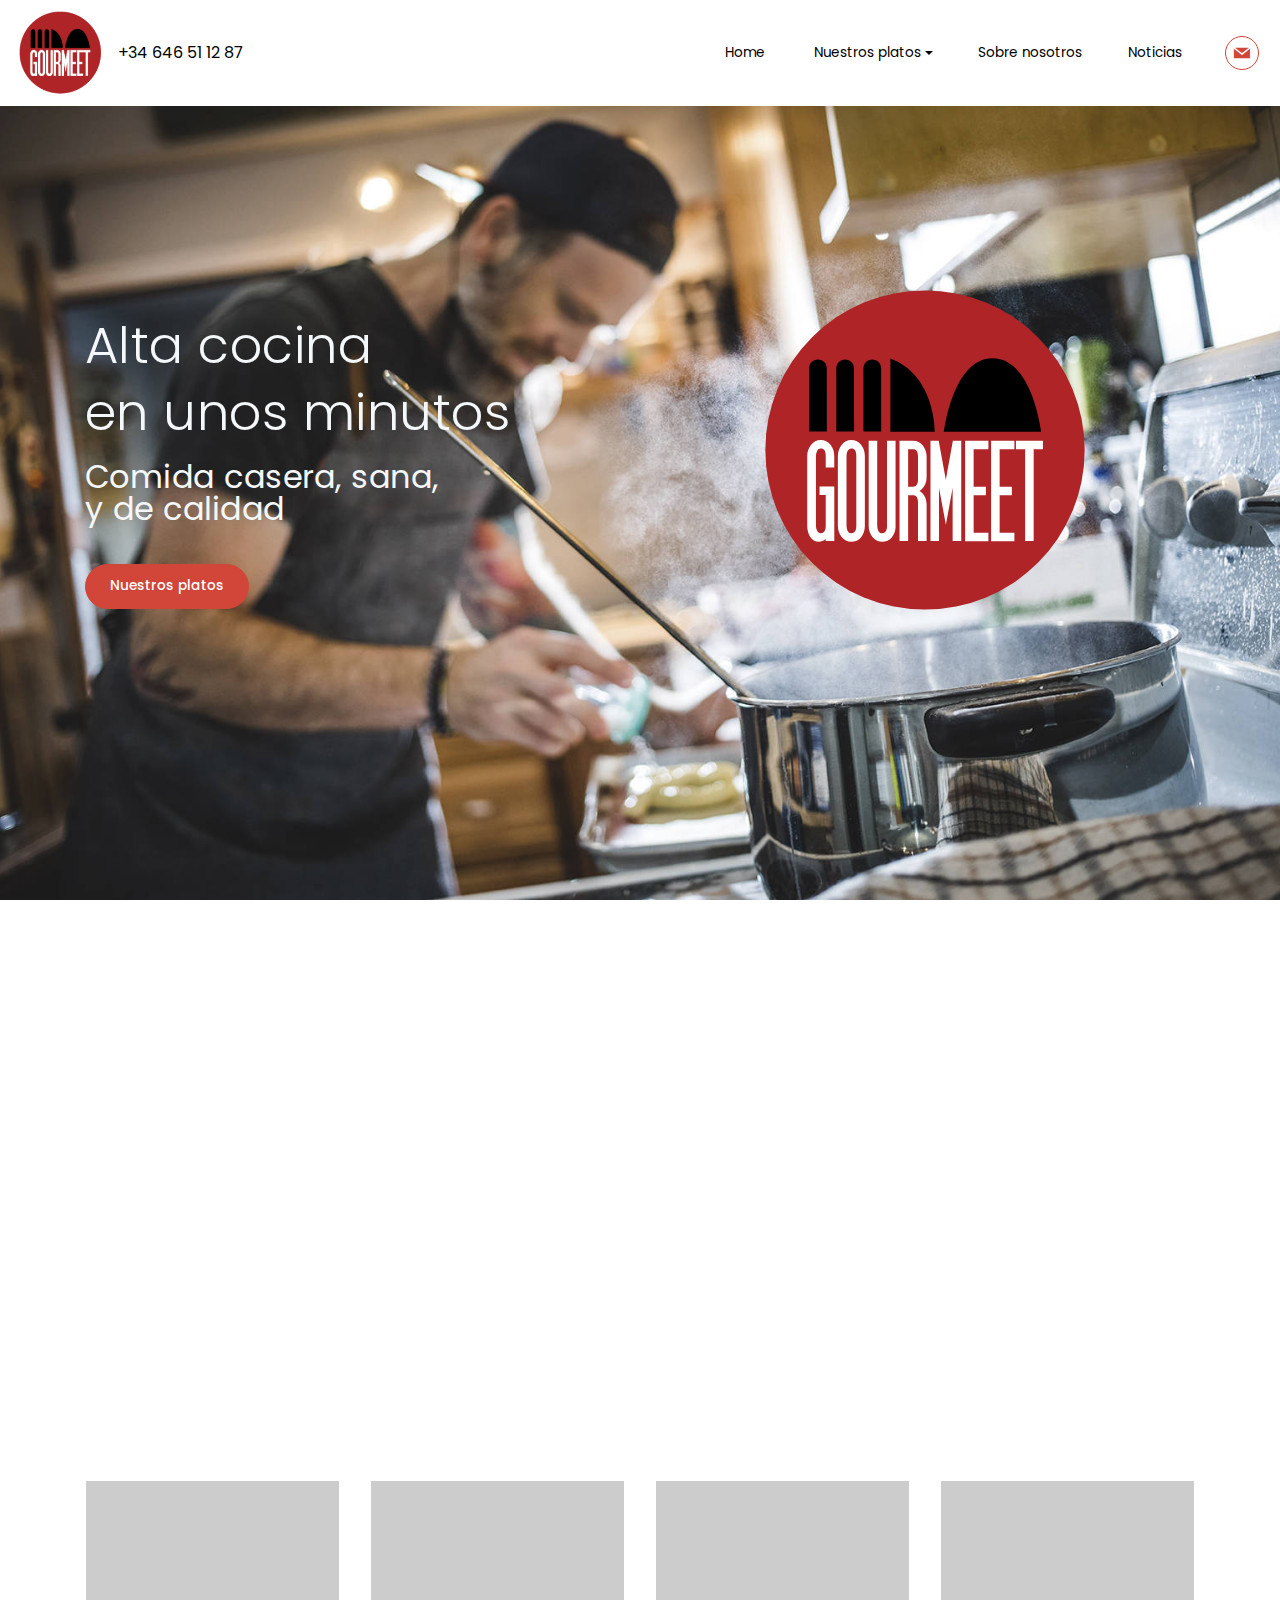
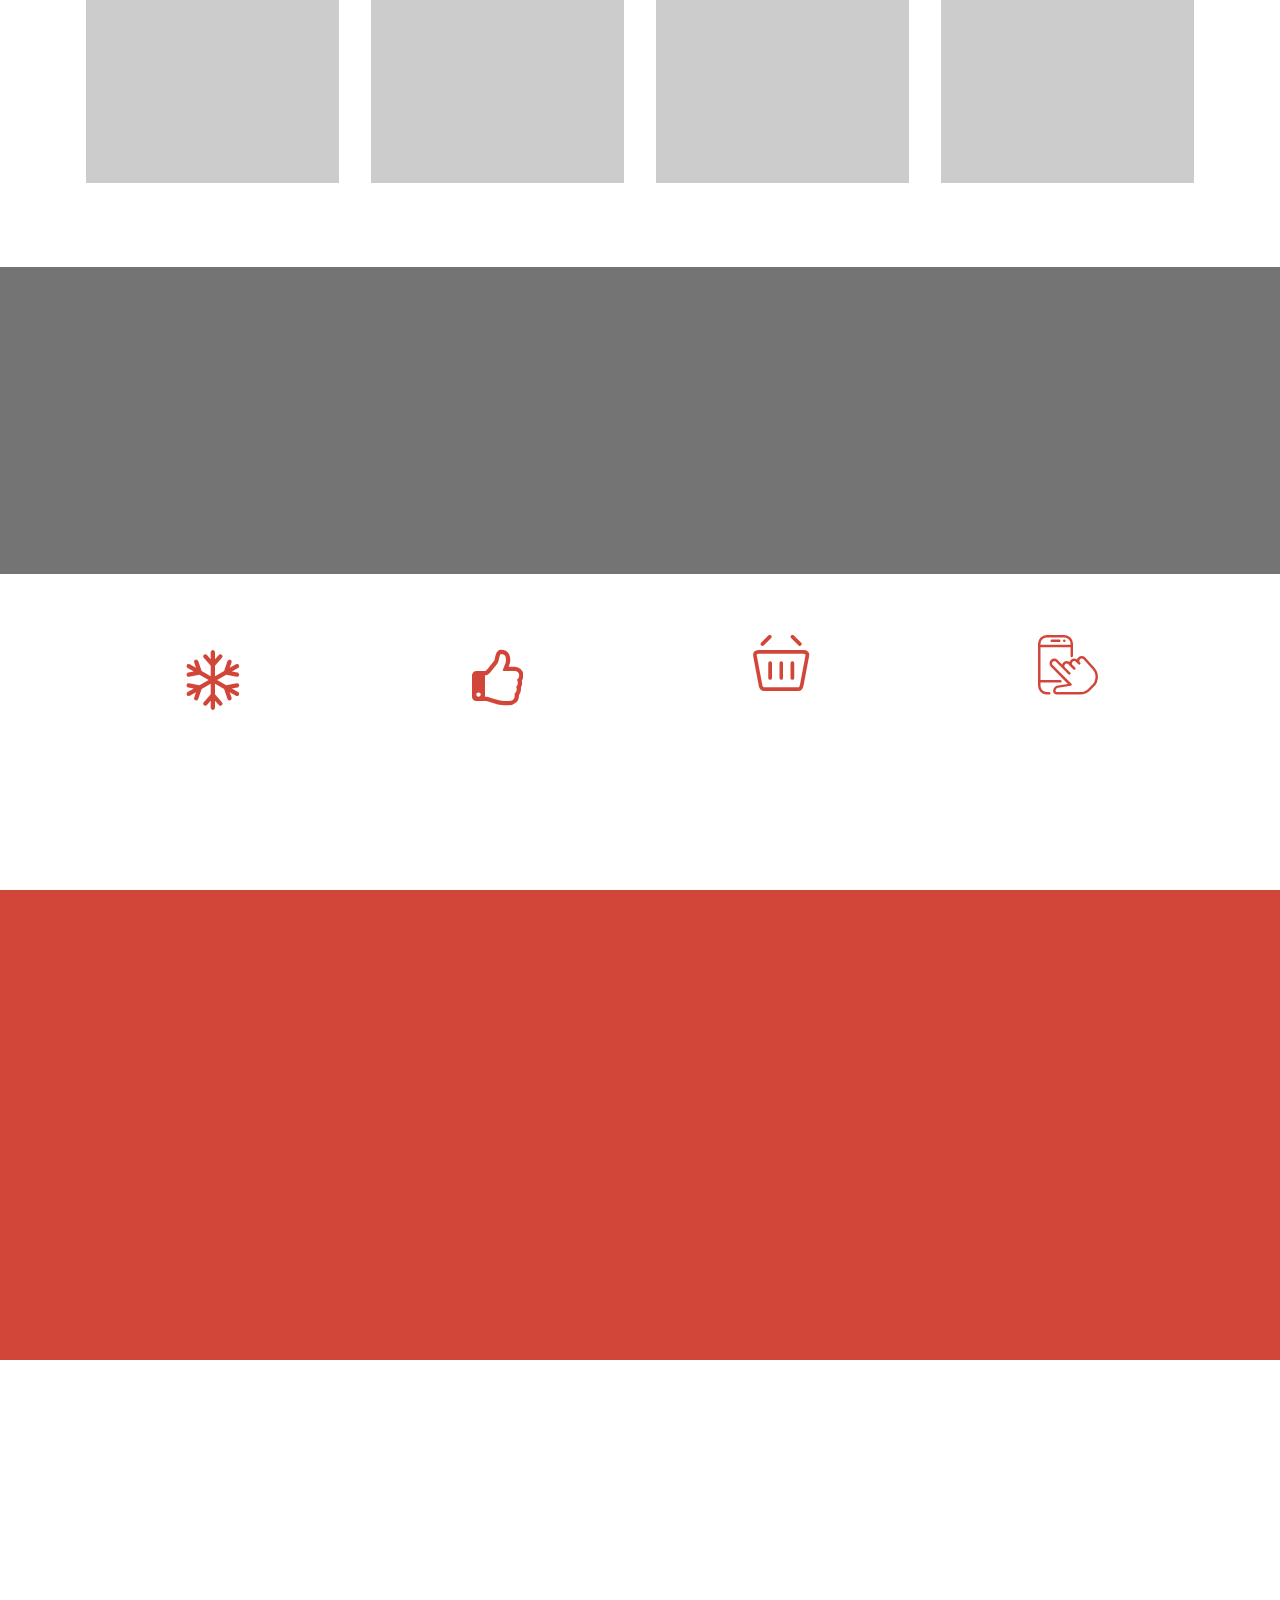
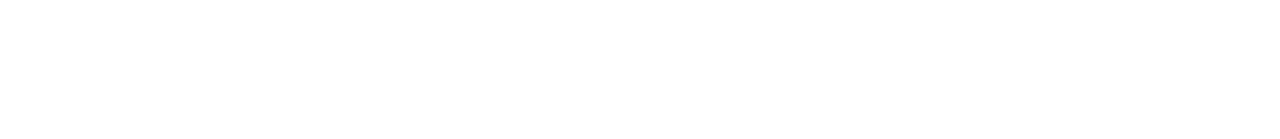
==== commit d6b45480: "create github pages" ====
--- a/index.html
+++ b/index.html
@@ -10,9 +10,9 @@
   <meta name="description" content="">
   <title>Home</title>
   <link rel="stylesheet" href="assets/icon54/style.css">
-  <link rel="stylesheet" href="assets/font-awesome/css/font-awesome.css">
   <link rel="stylesheet" href="assets/web/assets/mobirise-icons/mobirise-icons.css">
   <link rel="stylesheet" href="assets/web/assets/mobirise-icons-bold/mobirise-icons-bold.css">
+  <link rel="stylesheet" href="assets/font-awesome/css/font-awesome.css">
   <link rel="stylesheet" href="assets/bootstrap/css/bootstrap.min.css">
   <link rel="stylesheet" href="assets/bootstrap/css/bootstrap-grid.min.css">
   <link rel="stylesheet" href="assets/bootstrap/css/bootstrap-reboot.min.css">
@@ -20,7 +20,6 @@
   <link rel="stylesheet" href="assets/socicon/css/styles.css">
   <link rel="stylesheet" href="assets/dropdown/css/style.css">
   <link rel="stylesheet" href="assets/theme/css/style.css">
-  <link rel="stylesheet" href="assets/gallery/style.css">
   <link rel="stylesheet" href="assets/mobirise/css/mbr-additional.css" type="text/css">
   
   
@@ -50,9 +49,7 @@
             </div>
         </button>
       <div class="collapse navbar-collapse" id="navbarSupportedContent">
-            <ul class="navbar-nav nav-dropdown nav-right" data-app-modern-menu="true"><li class="nav-item dropdown open">
-                    <a class="nav-link link text-black dropdown-toggle display-4" href="page3.html#features14-1x" aria-expanded="true" data-toggle="dropdown-submenu">&nbsp;Nuestros platos</a><div class="dropdown-menu"><a class="text-black dropdown-item display-4" href="page3.html#features14-1x" aria-expanded="false">Carnes</a></div>
-                </li><li class="nav-item"><a class="nav-link link text-black display-4" href="page1.html#info7-w">
+            <ul class="navbar-nav nav-dropdown nav-right" data-app-modern-menu="true"><li class="nav-item"><a class="nav-link link text-black display-4" href="#top" aria-expanded="true">Home</a></li><li class="nav-item dropdown open"><a class="nav-link link text-black dropdown-toggle display-4" href="page3.html#features14-1x" aria-expanded="true" data-toggle="dropdown-submenu">&nbsp;Nuestros platos</a><div class="dropdown-menu"><a class="text-black dropdown-item display-4" href="page3.html#features14-1x" aria-expanded="true">Carne</a></div></li><li class="nav-item"><a class="nav-link link text-black display-4" href="page1.html#info7-w">
                         Sobre nosotros</a></li><li class="nav-item"><a class="nav-link link text-black display-4" href="page2.html">
                         Noticias</a></li></ul>
             <div class="icons-menu">
@@ -149,7 +146,7 @@
                         <h3 class="mbr-title mbr-fonts-style mbr-bold mbr-black display-5">
                             CARNES</h3>
                         
-                        <div class="mbr-section-btn align-left"><a href="page4.html#features14-2b" class="btn btn-md btn-primary display-4">Saber más</a></div>
+                        <div class="mbr-section-btn align-left"><a href="page3.html#features14-1x" class="btn btn-md btn-primary display-4">Saber más</a></div>
                     </div>
                 </div>
             </div>
@@ -199,22 +196,6 @@
                 </div>
             </div>
         </div>
-    </div>
-</section>
-
-<section class="mbr-gallery mbr-slider-carousel cid-rfUtmCSAls" id="gallery1-4d">
-
-    
-
-    
-    <div class="container">
-        
-        <h2 class="align-left mbr-fonts-style mbr-section-title display-2">
-        Conoce Nuestros Platos</h2>
-    </div> 
-
-    <div class="container">
-        <div class="col-left-gallery"><!-- Filter --><div class="mbr-gallery-filter container gallery-filter-active"><ul buttons="0"><li class="mbr-gallery-filter-all"><a class="btn btn-md btn-primary-outline active display-7" href="">All</a></li></ul></div><!-- Gallery --><div class="mbr-gallery-row"><div class="mbr-gallery-layout-default"><div><div><div class="mbr-gallery-item mbr-gallery-item--p1" data-video-url="false" data-tags="Increíble"><div href="#lb-gallery1-4d" data-slide-to="0" data-toggle="modal"><img src="assets/images/01-634x455-634x455.jpg" alt="" title=""><span class="icon-focus"></span><span class="mbr-gallery-title mbr-fonts-style display-7">Escribir subtítulo aquí</span></div></div><div class="mbr-gallery-item mbr-gallery-item--p1" data-video-url="false" data-tags="Responsive"><div href="#lb-gallery1-4d" data-slide-to="1" data-toggle="modal"><img src="assets/images/02-634x455-634x455.jpg" alt="" title=""><span class="icon-focus"></span><span class="mbr-gallery-title mbr-fonts-style display-7">Escribir subtítulo aquí</span></div></div><div class="mbr-gallery-item mbr-gallery-item--p1" data-video-url="false" data-tags="Animada"><div href="#lb-gallery1-4d" data-slide-to="2" data-toggle="modal"><img src="assets/images/08-634x455-634x455.jpg" alt="" title=""><span class="icon-focus"></span><span class="mbr-gallery-title mbr-fonts-style display-7">Escribir subtítulo aquí</span></div></div><div class="mbr-gallery-item mbr-gallery-item--p1" data-video-url="false" data-tags="Increíble"><div href="#lb-gallery1-4d" data-slide-to="3" data-toggle="modal"><img src="assets/images/18-634x455-634x455.jpg" alt="" title=""><span class="icon-focus"></span><span class="mbr-gallery-title mbr-fonts-style display-7">Escribir subtítulo aquí</span></div></div></div></div><div class="clearfix"></div></div></div><!-- Lightbox --><div data-app-prevent-settings="" class="mbr-slider modal fade carousel slide" tabindex="-1" data-keyboard="true" data-interval="false" id="lb-gallery1-4d"><div class="modal-dialog"><div class="modal-content"><div class="modal-body"><div class="carousel-inner"><div class="carousel-item"><img src="assets/images/01-634x455.jpg" alt="" title=""></div><div class="carousel-item"><img src="assets/images/02-634x455.jpg" alt="" title=""></div><div class="carousel-item"><img src="assets/images/08-634x455.jpg" alt="" title=""></div><div class="carousel-item active"><img src="assets/images/18-634x455.jpg" alt="" title=""></div></div><a class="carousel-control carousel-control-prev" role="button" data-slide="prev" href="#lb-gallery1-4d"><span class="mbri-left mbr-iconfont" aria-hidden="true"></span><span class="sr-only">Previous</span></a><a class="carousel-control carousel-control-next" role="button" data-slide="next" href="#lb-gallery1-4d"><span class="mbri-right mbr-iconfont" aria-hidden="true"></span><span class="sr-only">Next</span></a><a class="close" href="#" role="button" data-dismiss="modal"><span class="sr-only">Close</span></a></div></div></div></div></div>
     </div>
 </section>
 
@@ -340,7 +321,7 @@
                 <h3 class="form-title pb-3 mbr-fonts-style align-center display-5"><strong>
                     PEDIDOS</strong></h3>
                 <div data-form-alert="" hidden="">En breve nos pondremos en contacto contigo. Gracias por confiar en Gourmeet.</div>
-                <form class="mbr-form" action="https://mobirise.com/" method="post" data-form-title="My Mobirise Form"><input type="hidden" name="email" data-form-email="true" value="WiuzaahqQm2Nggh9bAru3I9Wl92uDpQziD/vN5P/VddDvFTveEE9V1fxEWTEr4y13vqbbQLuanycIXuCpkH2weXd/yM77lpBmDCXguxb0Av807yOvHAI4t64pRsJ5y8n">
+                <form class="mbr-form" action="https://mobirise.com/" method="post" data-form-title="My Mobirise Form"><input type="hidden" name="email" data-form-email="true" value="VOpJFVW0o9XCNIyY8i8uDlhAPz3sS5k3Bdb0P0gjsGka36VnzNbQ0065d//0iVbfXHBVFzLUOuBYHf2huRcB9m+P4mFnS9FeSof9noTKbI6VlF9GU1A60VdW8OiiocE9">
                     <div class="input-wrap" data-for="name">
                         <input type="text" class="field display-7" name="name" placeholder="Nombre" data-form-field="Name" required="" id="name-footer4-4c">
                     </div>
@@ -415,16 +396,11 @@
   <script src="assets/bootstrap/js/bootstrap.min.js"></script>
   <script src="assets/viewportchecker/jquery.viewportchecker.js"></script>
   <script src="assets/typed/typed.min.js"></script>
-  <script src="assets/masonry/masonry.pkgd.min.js"></script>
-  <script src="assets/imagesloaded/imagesloaded.pkgd.min.js"></script>
-  <script src="assets/bootstrapcarouselswipe/bootstrap-carousel-swipe.js"></script>
+  <script src="assets/parallax/jarallax.min.js"></script>
   <script src="assets/smoothscroll/smooth-scroll.js"></script>
-  <script src="assets/parallax/jarallax.min.js"></script>
   <script src="assets/dropdown/js/script.min.js"></script>
   <script src="assets/touchswipe/jquery.touch-swipe.min.js"></script>
   <script src="assets/theme/js/script.js"></script>
-  <script src="assets/gallery/player.min.js"></script>
-  <script src="assets/gallery/script.js"></script>
   <script src="assets/formoid/formoid.min.js"></script>
   
   
--- a/assets/mobirise/css/mbr-additional.css
+++ b/assets/mobirise/css/mbr-additional.css
@@ -1310,152 +1310,6 @@
   color: #ffffff;
   margin: 0;
 }
-.cid-rfUtmCSAls {
-  padding-top: 45px;
-  padding-bottom: 45px;
-  background-color: #ffffff;
-}
-.cid-rfUtmCSAls .mbr-section-subtitle {
-  color: #767676;
-}
-.cid-rfUtmCSAls .mbr-slider .carousel-control {
-  background: #1b1b1b;
-}
-.cid-rfUtmCSAls .mbr-slider .carousel-control-prev {
-  left: 0;
-  margin-left: 2.5rem;
-}
-.cid-rfUtmCSAls .mbr-slider .carousel-control-next {
-  right: 0;
-  margin-right: 2.5rem;
-}
-.cid-rfUtmCSAls .mbr-slider .modal-body .close {
-  background: #1b1b1b;
-}
-.cid-rfUtmCSAls .mbr-gallery-item > div::before {
-  content: '';
-  position: absolute;
-  left: 0;
-  top: 0;
-  width: 100%;
-  height: 100%;
-  background-color: #59585d;
-  opacity: 0;
-  -webkit-transition: 0.2s opacity ease-in-out;
-  transition: 0.2s opacity ease-in-out;
-}
-.cid-rfUtmCSAls .icon-focus {
-  font-size: 2rem !important;
-  width: 50px;
-  height: 50px;
-  top: calc(50% - 25px);
-  left: calc(50% - 25px);
-}
-.cid-rfUtmCSAls .icon-focus:before {
-  content: '+';
-  border-radius: 100px;
-  background: #444444;
-  width: 100%;
-  height: 100%;
-  padding-bottom: 6px;
-  display: flex;
-  -webkit-align-items: center;
-  align-items: center;
-  -webkit-justify-content: center;
-  justify-content: center;
-}
-.cid-rfUtmCSAls .icon-video {
-  font-size: 1.5rem !important;
-  width: 50px;
-  height: 50px;
-  top: calc(50% - 25px);
-  left: calc(50% - 25px);
-}
-.cid-rfUtmCSAls .icon-video:before {
-  border-radius: 100px;
-  background: #444444;
-  width: 100%;
-  height: 100%;
-  padding-left: 6px;
-  display: flex;
-  -webkit-align-items: center;
-  align-items: center;
-  -webkit-justify-content: center;
-  justify-content: center;
-}
-.cid-rfUtmCSAls .mbr-gallery-title {
-  transition: all 0.5s ease;
-  position: absolute;
-  text-align: left;
-  display: none;
-  width: 100%;
-  bottom: 0;
-  right: 0;
-  padding: 1rem;
-  color: #ffffff;
-  font-weight: bold;
-  background: transparent;
-  -webkit-transition: all 0.5s ease;
-  -moz-transition: all 0.5s ease;
-  -o-transition: all 0.5s ease;
-  -ms-transition: all 0.5s ease;
-}
-.cid-rfUtmCSAls ul {
-  font-size: 0;
-}
-.cid-rfUtmCSAls .mbr-gallery-filter ul {
-  text-align: left;
-}
-.cid-rfUtmCSAls .mbr-gallery-filter ul li .btn {
-  border: none !important;
-  background-color: transparent;
-  color: #59585d !important;
-  padding: 0.5rem 1rem 0.6rem;
-  border-radius: 0;
-  margin: 0!important;
-  transition: padding, border 0s, transform .2s;
-}
-.cid-rfUtmCSAls .mbr-gallery-filter ul li .btn.active {
-  padding: 0.5rem 1rem 0.5rem;
-  border-radius: 0 !important;
-}
-.cid-rfUtmCSAls .mbr-gallery-filter ul li {
-  padding: 0;
-  margin: 0 .2rem;
-}
-.cid-rfUtmCSAls .mbr-gallery-filter ul li:first-child,
-.cid-rfUtmCSAls .mbr-gallery-filter ul li:last-child {
-  margin: 0;
-}
-.cid-rfUtmCSAls .mbr-gallery-item > div:hover .mbr-gallery-title {
-  display: block;
-}
-.cid-rfUtmCSAls .mbr-gallery-item > div:hover:before {
-  opacity: 0.8 !important;
-}
-.cid-rfUtmCSAls .btn {
-  background: none !important;
-  border-radius: 0 !important;
-  box-shadow: none !important;
-}
-.cid-rfUtmCSAls .btn.active:after {
-  animation: none;
-}
-.cid-rfUtmCSAls .btn:active {
-  box-shadow: none !important;
-}
-.cid-rfUtmCSAls .btn:hover {
-  background: transparent !important;
-}
-.cid-rfUtmCSAls .btn:hover:before {
-  background: transparent !important;
-}
-.cid-rfUtmCSAls .btn:before {
-  background-color: transparent !important;
-}
-.cid-rfUtmCSAls .btn:focus {
-  box-shadow: none !important;
-}
 .cid-reEME1GVfP {
   padding-top: 90px;
   padding-bottom: 90px;
